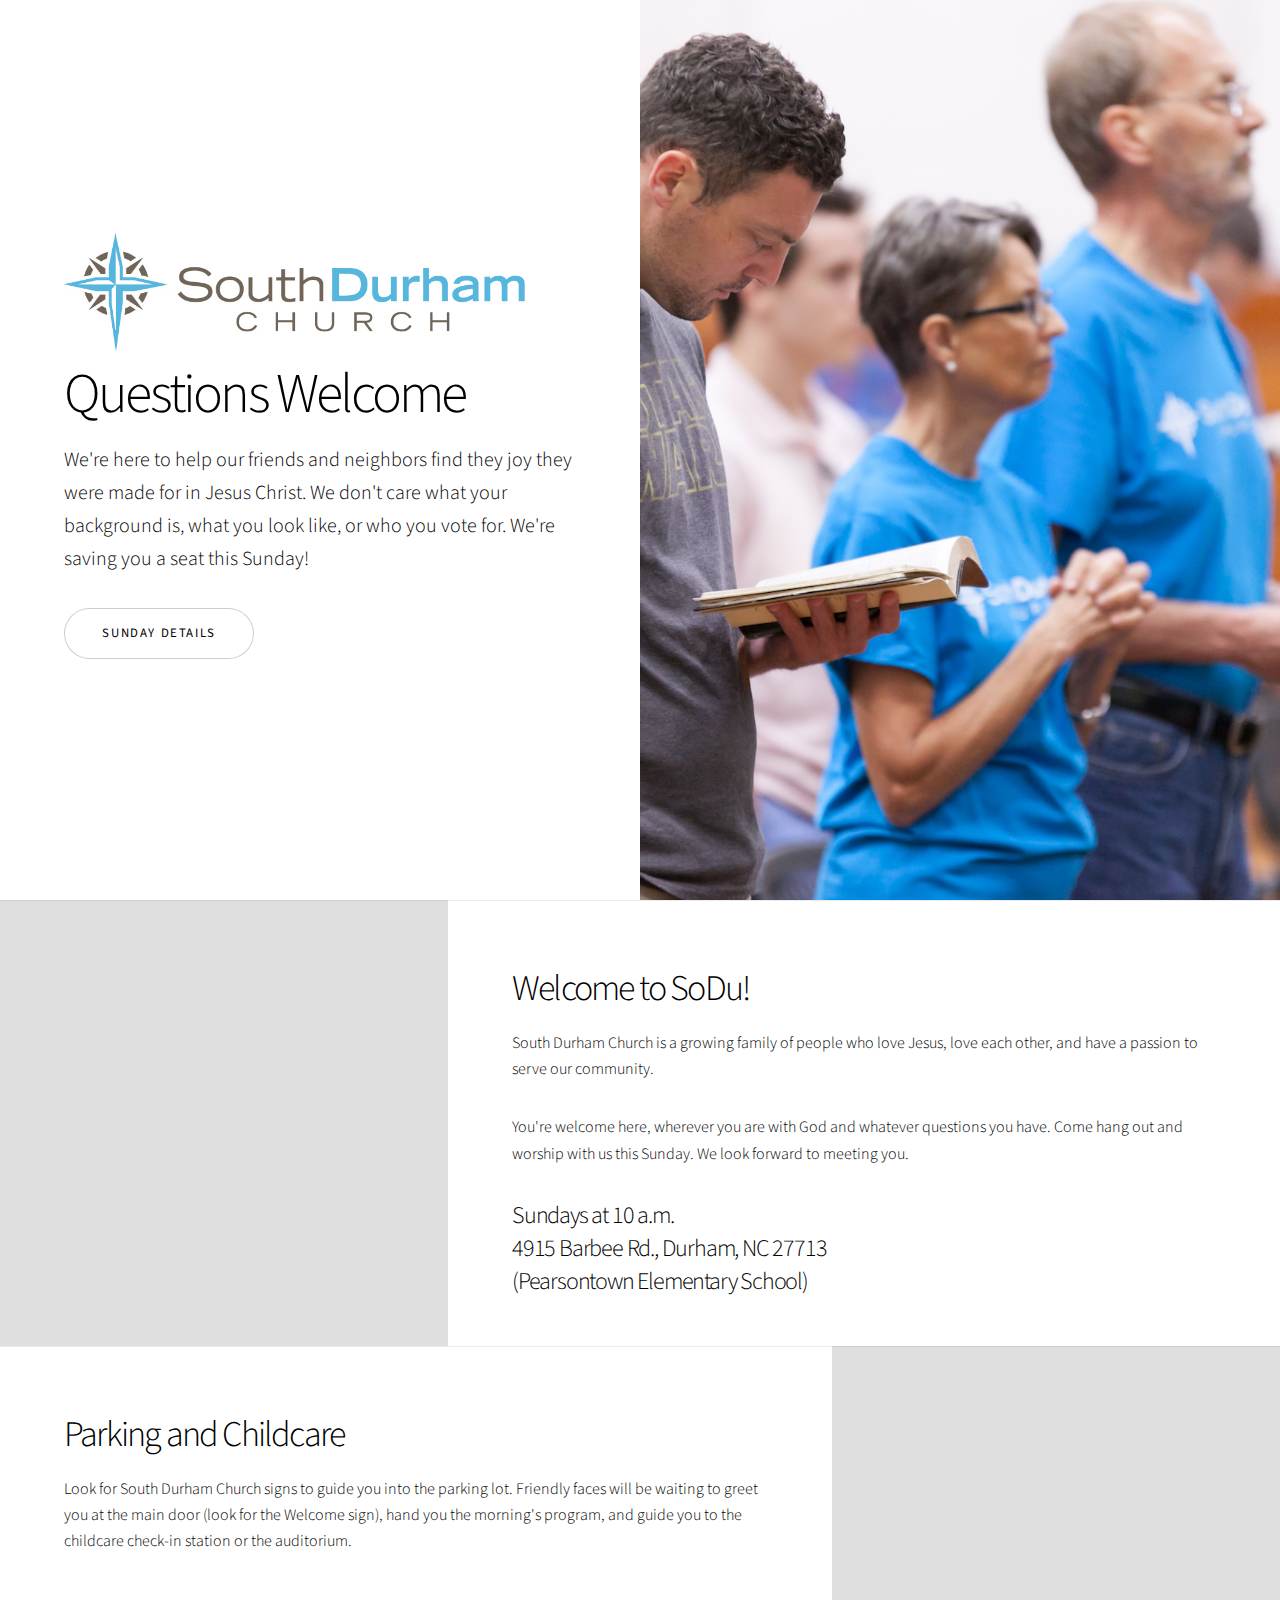
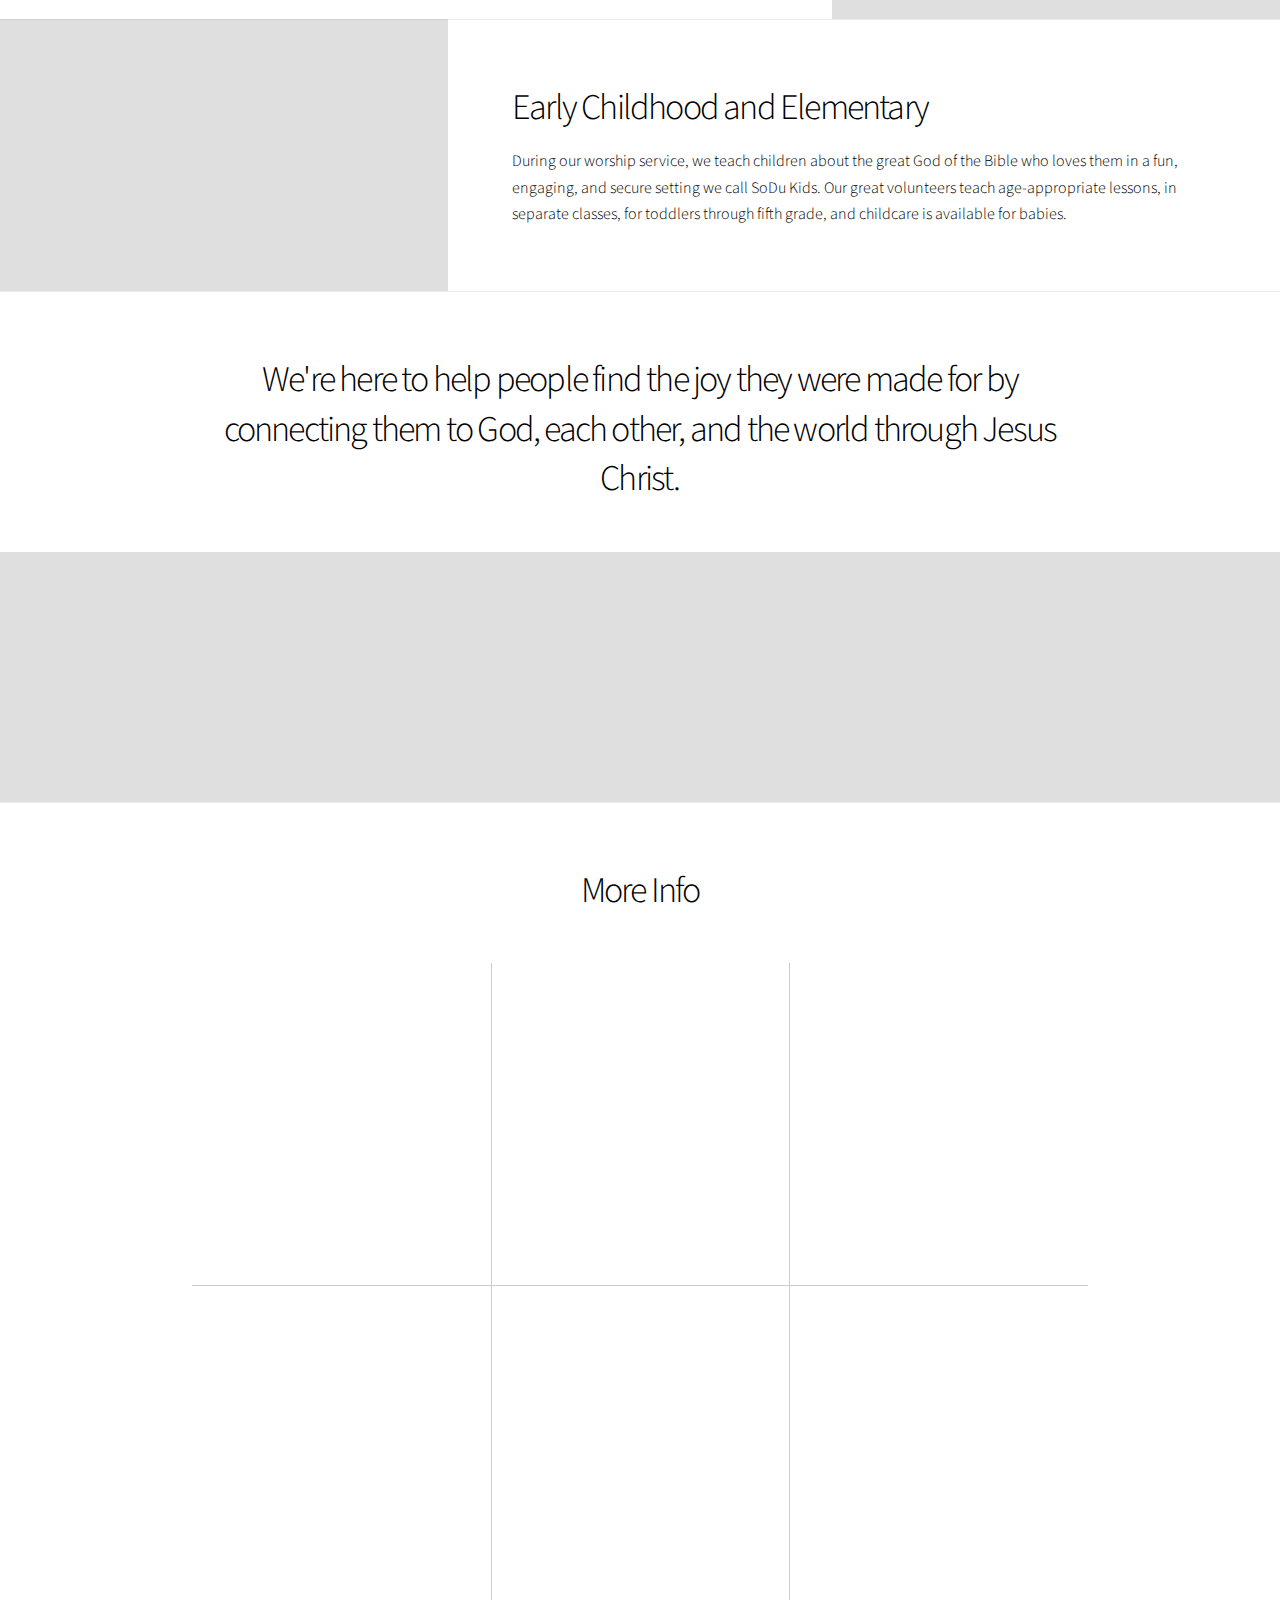
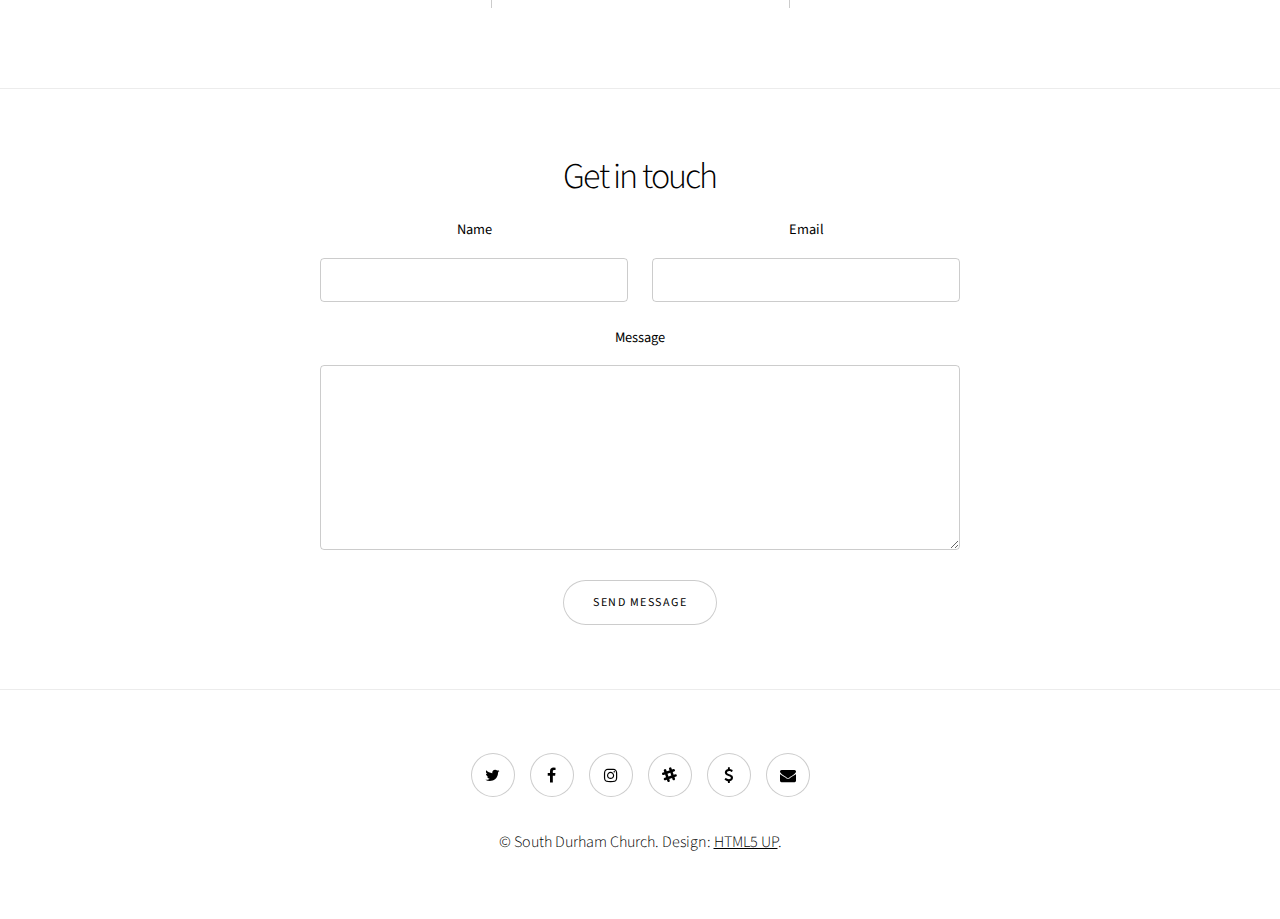
==== index.html @ eb9c1025 "Initial Commit" ====
<!DOCTYPE HTML>
<!--
	Story by HTML5 UP
	html5up.net | @ajlkn
	Free for personal and commercial use under the CCA 3.0 license (html5up.net/license)
-->
<html>
	<head>
		<title>South Durham Church</title>
		<meta charset="utf-8" />
		<meta name="viewport" content="width=device-width, initial-scale=1" />
		<link rel="stylesheet" href="assets/css/main.css" />
	</head>
	<body>
		<!-- Nav -->
		<!-- <div id="mySidenav" class="sidenav">
		  <a href="javascript:void(0)" class="closebtn" onclick="closeNav()">&times;</a>
		  <a href="#">About</a>
		  <a href="#">Services</a>
		  <a href="#">Clients</a>
		  <a href="#">Contact</a>
		</div> -->

		<!-- Use any element to open the sidenav -->
		<!-- <span onclick="openNav()">open</span> -->

		<!-- Wrapper -->
			<div id="wrapper" class="divided">

				<!-- One -->
					<section class="banner style1 orient-left content-align-left image-position-right fullscreen onload-image-fade-in onload-content-fade-right">
						<div class="content">
							<img src="images/SDC-LogoRGB.jpg" alt="South Durham Church" style="width: 90%;" />
							<h1>Questions Welcome</h1>
							<p class="major"><!--[-->We're here to help our friends and neighbors find they joy they were made for in Jesus Christ. We don't care what your background is, what you look like, or who you vote for. We're saving you a seat this Sunday!<!--]--></p>
							<ul class="actions vertical">
								<li><a href="#first" class="button big wide smooth-scroll-middle">Sunday Details</a></li>
							</ul>
						</div>
						<div class="image">
							<img src="images/banner.jpg" alt="" />
						</div>
					</section>

				<!-- Two -->
					<section class="spotlight style1 orient-right content-align-left image-position-center onscroll-image-fade-in" id="first">
						<div class="content">
							<h2>Welcome to SoDu!</h2>
							<p>South Durham Church is a growing family of people who love Jesus, love each other, and have a passion to serve our community.</p>
							<p>You're welcome here, wherever you are with God and whatever questions you have. Come hang out and worship with us this Sunday. We look forward to meeting you.</p>
							<h3>Sundays at 10 a.m.<br>4915 Barbee Rd., Durham, NC 27713<br>(Pearsontown Elementary School)</h3>
							<!-- <ul class="actions vertical">
								<li><a href="#" class="button">Learn More</a></li>
							</ul> -->
						</div>
						<div class="image">
							<img src="images/spotlight01.jpg" alt="" />
						</div>
					</section>

				<!-- Three -->
					<section class="spotlight style1 orient-left content-align-left image-position-center onscroll-image-fade-in">
						<div class="content">
							<h2>Parking and Childcare</h2>
							<p>Look for South Durham Church signs to guide you into the parking lot. Friendly faces will be waiting to greet you at the main door (look for the Welcome sign), hand you the morning's program, and guide you to the childcare check-in station or the auditorium.</p>
							<!-- <ul class="actions vertical">
								<li><a href="#" class="button">Learn More</a></li>
							</ul> -->
						</div>
						<div class="image">
							<img src="images/spotlight02.jpg" alt="" />
						</div>
					</section>

				<!-- Four -->
					<section class="spotlight style1 orient-right content-align-left image-position-center onscroll-image-fade-in">
						<div class="content">
							<h2>Early Childhood and Elementary</h2>
							<p>During our worship service, we teach children about the great God of the Bible who loves them in a fun, engaging, and secure setting we call SoDu Kids. Our great volunteers teach age-appropriate lessons, in separate classes, for toddlers through fifth grade, and childcare is available for babies.</p>
							<!-- <ul class="actions vertical">
								<li><a href="#" class="button">Learn More</a></li>
							</ul> -->
						</div>
						<div class="image">
							<img src="images/spotlight03.jpg" alt="" />
						</div>
					</section>

				<!-- Five -->
					<section class="wrapper style1 align-center">
						<div class="inner">
							<h2>We're here to help people find the joy they were made for by connecting them to God, each other, and the world through Jesus Christ.</h2>
							<!-- <p>We're here to help people find the joy they were made for by connecting them to God, each other, and the world through Jesus Christ.</p> -->
						</div>

						<!-- Gallery -->
							<div class="gallery style2 medium lightbox onscroll-fade-in">
								<article>
									<a href="images/gallery/fulls/05.jpg" class="image">
										<img src="images/gallery/thumbs/05.jpg" alt="" />
									</a>
									<div class="caption">
										<h3>Love South Durham Festival</h3>
										<p>Our annual community party and school supply drive, with free food, inflatables, face painting, and more! #ServeSoDu</p>
									</div>
								</article>
								<article>
									<a href="images/gallery/fulls/04.jpg" class="image">
										<img src="images/gallery/thumbs/04.jpg" alt="" />
									</a>
									<div class="caption">
										<h3>Southwest Elementary</h3>
										<p>A beautification project with community partners. #ServeSoDu</p>
									</div>
								</article>
								<article>
									<a href="images/gallery/fulls/02.jpg" class="image">
										<img src="images/gallery/thumbs/02.jpg" alt="" />
									</a>
									<div class="caption">
										<h3>Literacy Day</h3>
										<p>Spreading free books, a love of reading, and... super heros in our local community. #ServeSoDu</p>
									</div>
								</article>
								<article>
									<a href="images/gallery/fulls/01.jpg" class="image">
										<img src="images/gallery/thumbs/01.jpg" alt="" />
									</a>
									<div class="caption">
										<h3>Soccer Nights</h3>
										<p>The kids all had a BALL at Soccer Nights 2016! #ServeSoDu</p>
										<!-- <ul class="actions">
											<li><span class="button small">Details</span></li>
										</ul> -->
									</div>
								</article>
								<article>
									<a href="images/gallery/fulls/03.jpg" class="image">
										<img src="images/gallery/thumbs/03.jpg" alt="" />
									</a>
									<div class="caption">
										<h3>Southwest Elementary</h3>
										<p>Almost 200 neighbors and friends came out for a community clean up day with landscaping, weeding, litter removal, and free pizza! #ServeSoDu</p>
									</div>
								</article>
								<!-- <article>
									<a href="images/gallery/fulls/05.jpg" class="image">
										<img src="images/gallery/thumbs/05.jpg" alt="" />
									</a>
									<div class="caption">
										<h3>Ultrices Magna</h3>
										<p>Lorem ipsum dolor amet, consectetur magna etiam elit. Etiam sed ultrices.</p>
										<ul class="actions">
											<li><span class="button small">Details</span></li>
										</ul>
									</div>
								</article>
								<article>
									<a href="images/gallery/fulls/06.jpg" class="image">
										<img src="images/gallery/thumbs/06.jpg" alt="" />
									</a>
									<div class="caption">
										<h3>Sed Tempus</h3>
										<p>Lorem ipsum dolor amet, consectetur magna etiam elit. Etiam sed ultrices.</p>
										<ul class="actions">
											<li><span class="button small">Details</span></li>
										</ul>
									</div>
								</article>
								<article>
									<a href="images/gallery/fulls/07.jpg" class="image">
										<img src="images/gallery/thumbs/07.jpg" alt="" />
									</a>
									<div class="caption">
										<h3>Ipsum Lorem</h3>
										<p>Lorem ipsum dolor amet, consectetur magna etiam elit. Etiam sed ultrices.</p>
										<ul class="actions">
											<li><span class="button small">Details</span></li>
										</ul>
									</div>
								</article>
								<article>
									<a href="images/gallery/fulls/08.jpg" class="image">
										<img src="images/gallery/thumbs/08.jpg" alt="" />
									</a>
									<div class="caption">
										<h3>Magna Risus</h3>
										<p>Lorem ipsum dolor amet, consectetur magna etiam elit. Etiam sed ultrices.</p>
										<ul class="actions">
											<li><span class="button small">Details</span></li>
										</ul>
									</div>
								</article>
								<article>
									<a href="images/gallery/fulls/09.jpg" class="image">
										<img src="images/gallery/thumbs/09.jpg" alt="" />
									</a>
									<div class="caption">
										<h3>Tempus Dolor</h3>
										<p>Lorem ipsum dolor amet, consectetur magna etiam elit. Etiam sed ultrices.</p>
										<ul class="actions">
											<li><span class="button small">Details</span></li>
										</ul>
									</div>
								</article>
								<article>
									<a href="images/gallery/fulls/10.jpg" class="image">
										<img src="images/gallery/thumbs/10.jpg" alt="" />
									</a>
									<div class="caption">
										<h3>Sed Etiam</h3>
										<p>Lorem ipsum dolor amet, consectetur magna etiam elit. Etiam sed ultrices.</p>
										<ul class="actions">
											<li><span class="button small">Details</span></li>
										</ul>
									</div>
								</article>
								<article>
									<a href="images/gallery/fulls/11.jpg" class="image">
										<img src="images/gallery/thumbs/11.jpg" alt="" />
									</a>
									<div class="caption">
										<h3>Magna Lorem</h3>
										<p>Lorem ipsum dolor amet, consectetur magna etiam elit. Etiam sed ultrices.</p>
										<ul class="actions">
											<li><span class="button small">Details</span></li>
										</ul>
									</div>
								</article>
								<article>
									<a href="images/gallery/fulls/12.jpg" class="image">
										<img src="images/gallery/thumbs/12.jpg" alt="" />
									</a>
									<div class="caption">
										<h3>Ipsum Dolor</h3>
										<p>Lorem ipsum dolor amet, consectetur magna etiam elit. Etiam sed ultrices.</p>
										<ul class="actions">
											<li><span class="button small">Details</span></li>
										</ul>
									</div>
								</article> -->
							</div>

					</section>

				<!-- Six -->
					<section class="wrapper style1 align-center">
						<div class="inner">
							<h2>More Info</h2>
							<!-- <p>Lorem ipsum dolor sit amet, consectetur adipiscing elit. Morbi id ante sed ex pharetra lacinia sit amet vel massa. Donec facilisis laoreet nulla eu bibendum. Donec ut ex risus. Fusce lorem lectus, pharetra pretium massa et, hendrerit vestibulum odio lorem ipsum.</p> -->
							<div class="items style1 medium onscroll-fade-in">
								<section>
									<span class="icon style2 major fa-book"></span>
									<h3>Our Beliefs</h3>
									<p>The Bible is the inspired Word of God, without error, and the final authority for life. God is one, in three persons: Father, Son, and Holy Spirit. <a href="#">Read more</a></p>
								</section>
								<section>
									<span class="icon style2 major fa-heart"></span>
									<h3>Serving</h3>
									<p>Lorem ipsum dolor sit amet, consectetur adipiscing elit. Morbi dui turpis, cursus eget orci amet aliquam congue semper. Etiam eget ultrices risus nec tempor elit.</p>
								</section>
								<section>
									<span class="icon style2 major fa-child"></span>
									<h3>Community Events</h3>
									<p>Lorem ipsum dolor sit amet, consectetur adipiscing elit. Morbi dui turpis, cursus eget orci amet aliquam congue semper. Etiam eget ultrices risus nec tempor elit.</p>
								</section>
								<section>
									<span class="icon style2 major fa-globe"></span>
									<h3>International Ministry</h3>
									<p>Lorem ipsum dolor sit amet, consectetur adipiscing elit. Morbi dui turpis, cursus eget orci amet aliquam congue semper. Etiam eget ultrices risus nec tempor elit.</p>
								</section>
								<section>
									<span class="icon style2 major fa-users"></span>
									<h3>Small Groups</h3>
									<p>Lorem ipsum dolor sit amet, consectetur adipiscing elit. Morbi dui turpis, cursus eget orci amet aliquam congue semper. Etiam eget ultrices risus nec tempor elit.</p>
								</section>
								<section>
									<span class="icon style2 major fa-home"></span>
									<h3>Belonging</h3>
									<p>Church is a family. We're here for each other, and we want to love each other like Christ has loved us. <a href="#">Read more</a></p>
								</section>
								<!-- <section>
									<span class="icon style2 major fa-desktop"></span>
									<h3>Aliquam</h3>
									<p>Lorem ipsum dolor sit amet, consectetur adipiscing elit. Morbi dui turpis, cursus eget orci amet aliquam congue semper. Etiam eget ultrices risus nec tempor elit.</p>
								</section>
								<section>
									<span class="icon style2 major fa-refresh"></span>
									<h3>Elit</h3>
									<p>Lorem ipsum dolor sit amet, consectetur adipiscing elit. Morbi dui turpis, cursus eget orci amet aliquam congue semper. Etiam eget ultrices risus nec tempor elit.</p>
								</section>
								<section>
									<span class="icon style2 major fa-hashtag"></span>
									<h3>Morbi</h3>
									<p>Lorem ipsum dolor sit amet, consectetur adipiscing elit. Morbi dui turpis, cursus eget orci amet aliquam congue semper. Etiam eget ultrices risus nec tempor elit.</p>
								</section>
								<section>
									<span class="icon style2 major fa-bolt"></span>
									<h3>Turpis</h3>
									<p>Lorem ipsum dolor sit amet, consectetur adipiscing elit. Morbi dui turpis, cursus eget orci amet aliquam congue semper. Etiam eget ultrices risus nec tempor elit.</p>
								</section>
								<section>
									<span class="icon style2 major fa-envelope"></span>
									<h3>Ultrices</h3>
									<p>Lorem ipsum dolor sit amet, consectetur adipiscing elit. Morbi dui turpis, cursus eget orci amet aliquam congue semper. Etiam eget ultrices risus nec tempor elit.</p>
								</section>
								<section>
									<span class="icon style2 major fa-leaf"></span>
									<h3>Risus</h3>
									<p>Lorem ipsum dolor sit amet, consectetur adipiscing elit. Morbi dui turpis, cursus eget orci amet aliquam congue semper. Etiam eget ultrices risus nec tempor elit.</p>
								</section> -->
							</div>
						</div>
					</section>

				<!-- Seven -->
					<section class="wrapper style1 align-center">
						<div class="inner medium">
							<h2>Get in touch</h2>
							<form method="post" action="#">
								<div class="field half first">
									<label for="name">Name</label>
									<input type="text" name="name" id="name" value="" />
								</div>
								<div class="field half">
									<label for="email">Email</label>
									<input type="email" name="email" id="email" value="" />
								</div>
								<div class="field">
									<label for="message">Message</label>
									<textarea name="message" id="message" rows="6"></textarea>
								</div>
								<ul class="actions">
									<li><input type="submit" name="submit" id="submit" value="Send Message" /></li>
								</ul>
							</form>

						</div>
					</section>

				<!-- Footer -->
					<footer class="wrapper style1 align-center">
						<div class="inner">
							<ul class="icons">
								<li><a href="http://www.twitter.com/SoDuChurch" class="icon style2 fa-twitter"><span class="label">Twitter</span></a></li>
								<li><a href="https://www.facebook.com/pages/South-Durham-Church/252410808121273" class="icon style2 fa-facebook"><span class="label">Facebook</span></a></li>
								<li><a href="https://www.instagram.com/southdurhamchurch/" class="icon style2 fa-instagram"><span class="label">Instagram</span></a></li>
								<li><a href="https://sodu.slack.com/" class="icon style2 fa-slack"><span class="label">Slack</span></a></li>
								<li><a href="https://sodu.churchcenteronline.com/giving" class="icon style2 fa-usd"><span class="label">Giving</span></a></li>
								<li><a href="mailto:office@southdurham.org" class="icon style2 fa-envelope"><span class="label">Email</span></a></li>
							</ul>
							<p>&copy; South Durham Church. Design: <a href="https://html5up.net">HTML5 UP</a>.</p>
						</div>
					</footer>

			</div>

		<!-- Scripts -->
			<script src="assets/js/jquery.min.js"></script>
			<script src="assets/js/jquery.scrollex.min.js"></script>
			<script src="assets/js/jquery.scrolly.min.js"></script>
			<script src="assets/js/skel.min.js"></script>
			<script src="assets/js/util.js"></script>
			<script src="assets/js/main.js"></script>

	</body>
</html>
---- assets/css/main.css ----
@import url(font-awesome.min.css);
@import url("https://fonts.googleapis.com/css?family=Source+Sans+Pro:300,300i,400,400i");

/*
	Story by HTML5 UP
	html5up.net | @ajlkn
	Free for personal and commercial use under the CCA 3.0 license (html5up.net/license)
*/

/* Reset */

	html, body, div, span, applet, object, iframe, h1, h2, h3, h4, h5, h6, p, blockquote, pre, a, abbr, acronym, address, big, cite, code, del, dfn, em, img, ins, kbd, q, s, samp, small, strike, strong, sub, sup, tt, var, b, u, i, center, dl, dt, dd, ol, ul, li, fieldset, form, label, legend, table, caption, tbody, tfoot, thead, tr, th, td, article, aside, canvas, details, embed, figure, figcaption, footer, header, hgroup, menu, nav, output, ruby, section, summary, time, mark, audio, video {
		margin: 0;
		padding: 0;
		border: 0;
		font-size: 100%;
		font: inherit;
		vertical-align: baseline;
	}

	article, aside, details, figcaption, figure, footer, header, hgroup, menu, nav, section {
		display: block;
	}

	body {
		line-height: 1;
	}

	ol, ul {
		list-style: none;
	}

	blockquote, q {
		quotes: none;
	}

	blockquote:before, blockquote:after, q:before, q:after {
		content: '';
		content: none;
	}

	table {
		border-collapse: collapse;
		border-spacing: 0;
	}

	body {
		-webkit-text-size-adjust: none;
	}

/* Box Model */

	*, *:before, *:after {
		-moz-box-sizing: border-box;
		-webkit-box-sizing: border-box;
		box-sizing: border-box;
	}

/* Grid */

	.row {
		border-bottom: solid 1px transparent;
		-moz-box-sizing: border-box;
		-webkit-box-sizing: border-box;
		box-sizing: border-box;
	}

	.row > * {
		float: left;
		-moz-box-sizing: border-box;
		-webkit-box-sizing: border-box;
		box-sizing: border-box;
	}

	.row:after, .row:before {
		content: '';
		display: block;
		clear: both;
		height: 0;
	}

	.row.uniform > * > :first-child {
		margin-top: 0;
	}

	.row.uniform > * > :last-child {
		margin-bottom: 0;
	}

	.row.\30 \25 > * {
		padding: 0 0 0 0rem;
	}

	.row.\30 \25 {
		margin: 0 0 -1px 0rem;
	}

	.row.uniform.\30 \25 > * {
		padding: 0rem 0 0 0rem;
	}

	.row.uniform.\30 \25 {
		margin: 0rem 0 -1px 0rem;
	}

	.row > * {
		padding: 0 0 0 2rem;
	}

	.row {
		margin: 0 0 -1px -2rem;
	}

	.row.uniform > * {
		padding: 2rem 0 0 2rem;
	}

	.row.uniform {
		margin: -2rem 0 -1px -2rem;
	}

	.row.\32 00\25 > * {
		padding: 0 0 0 4rem;
	}

	.row.\32 00\25 {
		margin: 0 0 -1px -4rem;
	}

	.row.uniform.\32 00\25 > * {
		padding: 4rem 0 0 4rem;
	}

	.row.uniform.\32 00\25 {
		margin: -4rem 0 -1px -4rem;
	}

	.row.\31 50\25 > * {
		padding: 0 0 0 3rem;
	}

	.row.\31 50\25 {
		margin: 0 0 -1px -3rem;
	}

	.row.uniform.\31 50\25 > * {
		padding: 3rem 0 0 3rem;
	}

	.row.uniform.\31 50\25 {
		margin: -3rem 0 -1px -3rem;
	}

	.row.\35 0\25 > * {
		padding: 0 0 0 1rem;
	}

	.row.\35 0\25 {
		margin: 0 0 -1px -1rem;
	}

	.row.uniform.\35 0\25 > * {
		padding: 1rem 0 0 1rem;
	}

	.row.uniform.\35 0\25 {
		margin: -1rem 0 -1px -1rem;
	}

	.row.\32 5\25 > * {
		padding: 0 0 0 0.5rem;
	}

	.row.\32 5\25 {
		margin: 0 0 -1px -0.5rem;
	}

	.row.uniform.\32 5\25 > * {
		padding: 0.5rem 0 0 0.5rem;
	}

	.row.uniform.\32 5\25 {
		margin: -0.5rem 0 -1px -0.5rem;
	}

	.\31 2u, .\31 2u\24 {
		width: 100%;
		clear: none;
		margin-left: 0;
	}

	.\31 1u, .\31 1u\24 {
		width: 91.6666666667%;
		clear: none;
		margin-left: 0;
	}

	.\31 0u, .\31 0u\24 {
		width: 83.3333333333%;
		clear: none;
		margin-left: 0;
	}

	.\39 u, .\39 u\24 {
		width: 75%;
		clear: none;
		margin-left: 0;
	}

	.\38 u, .\38 u\24 {
		width: 66.6666666667%;
		clear: none;
		margin-left: 0;
	}

	.\37 u, .\37 u\24 {
		width: 58.3333333333%;
		clear: none;
		margin-left: 0;
	}

	.\36 u, .\36 u\24 {
		width: 50%;
		clear: none;
		margin-left: 0;
	}

	.\35 u, .\35 u\24 {
		width: 41.6666666667%;
		clear: none;
		margin-left: 0;
	}

	.\34 u, .\34 u\24 {
		width: 33.3333333333%;
		clear: none;
		margin-left: 0;
	}

	.\33 u, .\33 u\24 {
		width: 25%;
		clear: none;
		margin-left: 0;
	}

	.\32 u, .\32 u\24 {
		width: 16.6666666667%;
		clear: none;
		margin-left: 0;
	}

	.\31 u, .\31 u\24 {
		width: 8.3333333333%;
		clear: none;
		margin-left: 0;
	}

	.\31 2u\24 + *,
	.\31 1u\24 + *,
	.\31 0u\24 + *,
	.\39 u\24 + *,
	.\38 u\24 + *,
	.\37 u\24 + *,
	.\36 u\24 + *,
	.\35 u\24 + *,
	.\34 u\24 + *,
	.\33 u\24 + *,
	.\32 u\24 + *,
	.\31 u\24 + * {
		clear: left;
	}

	.\-11u {
		margin-left: 91.66667%;
	}

	.\-10u {
		margin-left: 83.33333%;
	}

	.\-9u {
		margin-left: 75%;
	}

	.\-8u {
		margin-left: 66.66667%;
	}

	.\-7u {
		margin-left: 58.33333%;
	}

	.\-6u {
		margin-left: 50%;
	}

	.\-5u {
		margin-left: 41.66667%;
	}

	.\-4u {
		margin-left: 33.33333%;
	}

	.\-3u {
		margin-left: 25%;
	}

	.\-2u {
		margin-left: 16.66667%;
	}

	.\-1u {
		margin-left: 8.33333%;
	}

	@media screen and (max-width: 1680px) {

		.row > * {
			padding: 0 0 0 2rem;
		}

		.row {
			margin: 0 0 -1px -2rem;
		}

		.row.uniform > * {
			padding: 2rem 0 0 2rem;
		}

		.row.uniform {
			margin: -2rem 0 -1px -2rem;
		}

		.row.\32 00\25 > * {
			padding: 0 0 0 4rem;
		}

		.row.\32 00\25 {
			margin: 0 0 -1px -4rem;
		}

		.row.uniform.\32 00\25 > * {
			padding: 4rem 0 0 4rem;
		}

		.row.uniform.\32 00\25 {
			margin: -4rem 0 -1px -4rem;
		}

		.row.\31 50\25 > * {
			padding: 0 0 0 3rem;
		}

		.row.\31 50\25 {
			margin: 0 0 -1px -3rem;
		}

		.row.uniform.\31 50\25 > * {
			padding: 3rem 0 0 3rem;
		}

		.row.uniform.\31 50\25 {
			margin: -3rem 0 -1px -3rem;
		}

		.row.\35 0\25 > * {
			padding: 0 0 0 1rem;
		}

		.row.\35 0\25 {
			margin: 0 0 -1px -1rem;
		}

		.row.uniform.\35 0\25 > * {
			padding: 1rem 0 0 1rem;
		}

		.row.uniform.\35 0\25 {
			margin: -1rem 0 -1px -1rem;
		}

		.row.\32 5\25 > * {
			padding: 0 0 0 0.5rem;
		}

		.row.\32 5\25 {
			margin: 0 0 -1px -0.5rem;
		}

		.row.uniform.\32 5\25 > * {
			padding: 0.5rem 0 0 0.5rem;
		}

		.row.uniform.\32 5\25 {
			margin: -0.5rem 0 -1px -0.5rem;
		}

		.\31 2u\28xlarge\29, .\31 2u\24\28xlarge\29 {
			width: 100%;
			clear: none;
			margin-left: 0;
		}

		.\31 1u\28xlarge\29, .\31 1u\24\28xlarge\29 {
			width: 91.6666666667%;
			clear: none;
			margin-left: 0;
		}

		.\31 0u\28xlarge\29, .\31 0u\24\28xlarge\29 {
			width: 83.3333333333%;
			clear: none;
			margin-left: 0;
		}

		.\39 u\28xlarge\29, .\39 u\24\28xlarge\29 {
			width: 75%;
			clear: none;
			margin-left: 0;
		}

		.\38 u\28xlarge\29, .\38 u\24\28xlarge\29 {
			width: 66.6666666667%;
			clear: none;
			margin-left: 0;
		}

		.\37 u\28xlarge\29, .\37 u\24\28xlarge\29 {
			width: 58.3333333333%;
			clear: none;
			margin-left: 0;
		}

		.\36 u\28xlarge\29, .\36 u\24\28xlarge\29 {
			width: 50%;
			clear: none;
			margin-left: 0;
		}

		.\35 u\28xlarge\29, .\35 u\24\28xlarge\29 {
			width: 41.6666666667%;
			clear: none;
			margin-left: 0;
		}

		.\34 u\28xlarge\29, .\34 u\24\28xlarge\29 {
			width: 33.3333333333%;
			clear: none;
			margin-left: 0;
		}

		.\33 u\28xlarge\29, .\33 u\24\28xlarge\29 {
			width: 25%;
			clear: none;
			margin-left: 0;
		}

		.\32 u\28xlarge\29, .\32 u\24\28xlarge\29 {
			width: 16.6666666667%;
			clear: none;
			margin-left: 0;
		}

		.\31 u\28xlarge\29, .\31 u\24\28xlarge\29 {
			width: 8.3333333333%;
			clear: none;
			margin-left: 0;
		}

		.\31 2u\24\28xlarge\29 + *,
		.\31 1u\24\28xlarge\29 + *,
		.\31 0u\24\28xlarge\29 + *,
		.\39 u\24\28xlarge\29 + *,
		.\38 u\24\28xlarge\29 + *,
		.\37 u\24\28xlarge\29 + *,
		.\36 u\24\28xlarge\29 + *,
		.\35 u\24\28xlarge\29 + *,
		.\34 u\24\28xlarge\29 + *,
		.\33 u\24\28xlarge\29 + *,
		.\32 u\24\28xlarge\29 + *,
		.\31 u\24\28xlarge\29 + * {
			clear: left;
		}

		.\-11u\28xlarge\29 {
			margin-left: 91.66667%;
		}

		.\-10u\28xlarge\29 {
			margin-left: 83.33333%;
		}

		.\-9u\28xlarge\29 {
			margin-left: 75%;
		}

		.\-8u\28xlarge\29 {
			margin-left: 66.66667%;
		}

		.\-7u\28xlarge\29 {
			margin-left: 58.33333%;
		}

		.\-6u\28xlarge\29 {
			margin-left: 50%;
		}

		.\-5u\28xlarge\29 {
			margin-left: 41.66667%;
		}

		.\-4u\28xlarge\29 {
			margin-left: 33.33333%;
		}

		.\-3u\28xlarge\29 {
			margin-left: 25%;
		}

		.\-2u\28xlarge\29 {
			margin-left: 16.66667%;
		}

		.\-1u\28xlarge\29 {
			margin-left: 8.33333%;
		}

	}

	@media screen and (max-width: 1280px) {

		.row > * {
			padding: 0 0 0 2rem;
		}

		.row {
			margin: 0 0 -1px -2rem;
		}

		.row.uniform > * {
			padding: 2rem 0 0 2rem;
		}

		.row.uniform {
			margin: -2rem 0 -1px -2rem;
		}

		.row.\32 00\25 > * {
			padding: 0 0 0 4rem;
		}

		.row.\32 00\25 {
			margin: 0 0 -1px -4rem;
		}

		.row.uniform.\32 00\25 > * {
			padding: 4rem 0 0 4rem;
		}

		.row.uniform.\32 00\25 {
			margin: -4rem 0 -1px -4rem;
		}

		.row.\31 50\25 > * {
			padding: 0 0 0 3rem;
		}

		.row.\31 50\25 {
			margin: 0 0 -1px -3rem;
		}

		.row.uniform.\31 50\25 > * {
			padding: 3rem 0 0 3rem;
		}

		.row.uniform.\31 50\25 {
			margin: -3rem 0 -1px -3rem;
		}

		.row.\35 0\25 > * {
			padding: 0 0 0 1rem;
		}

		.row.\35 0\25 {
			margin: 0 0 -1px -1rem;
		}

		.row.uniform.\35 0\25 > * {
			padding: 1rem 0 0 1rem;
		}

		.row.uniform.\35 0\25 {
			margin: -1rem 0 -1px -1rem;
		}

		.row.\32 5\25 > * {
			padding: 0 0 0 0.5rem;
		}

		.row.\32 5\25 {
			margin: 0 0 -1px -0.5rem;
		}

		.row.uniform.\32 5\25 > * {
			padding: 0.5rem 0 0 0.5rem;
		}

		.row.uniform.\32 5\25 {
			margin: -0.5rem 0 -1px -0.5rem;
		}

		.\31 2u\28large\29, .\31 2u\24\28large\29 {
			width: 100%;
			clear: none;
			margin-left: 0;
		}

		.\31 1u\28large\29, .\31 1u\24\28large\29 {
			width: 91.6666666667%;
			clear: none;
			margin-left: 0;
		}

		.\31 0u\28large\29, .\31 0u\24\28large\29 {
			width: 83.3333333333%;
			clear: none;
			margin-left: 0;
		}

		.\39 u\28large\29, .\39 u\24\28large\29 {
			width: 75%;
			clear: none;
			margin-left: 0;
		}

		.\38 u\28large\29, .\38 u\24\28large\29 {
			width: 66.6666666667%;
			clear: none;
			margin-left: 0;
		}

		.\37 u\28large\29, .\37 u\24\28large\29 {
			width: 58.3333333333%;
			clear: none;
			margin-left: 0;
		}

		.\36 u\28large\29, .\36 u\24\28large\29 {
			width: 50%;
			clear: none;
			margin-left: 0;
		}

		.\35 u\28large\29, .\35 u\24\28large\29 {
			width: 41.6666666667%;
			clear: none;
			margin-left: 0;
		}

		.\34 u\28large\29, .\34 u\24\28large\29 {
			width: 33.3333333333%;
			clear: none;
			margin-left: 0;
		}

		.\33 u\28large\29, .\33 u\24\28large\29 {
			width: 25%;
			clear: none;
			margin-left: 0;
		}

		.\32 u\28large\29, .\32 u\24\28large\29 {
			width: 16.6666666667%;
			clear: none;
			margin-left: 0;
		}

		.\31 u\28large\29, .\31 u\24\28large\29 {
			width: 8.3333333333%;
			clear: none;
			margin-left: 0;
		}

		.\31 2u\24\28large\29 + *,
		.\31 1u\24\28large\29 + *,
		.\31 0u\24\28large\29 + *,
		.\39 u\24\28large\29 + *,
		.\38 u\24\28large\29 + *,
		.\37 u\24\28large\29 + *,
		.\36 u\24\28large\29 + *,
		.\35 u\24\28large\29 + *,
		.\34 u\24\28large\29 + *,
		.\33 u\24\28large\29 + *,
		.\32 u\24\28large\29 + *,
		.\31 u\24\28large\29 + * {
			clear: left;
		}

		.\-11u\28large\29 {
			margin-left: 91.66667%;
		}

		.\-10u\28large\29 {
			margin-left: 83.33333%;
		}

		.\-9u\28large\29 {
			margin-left: 75%;
		}

		.\-8u\28large\29 {
			margin-left: 66.66667%;
		}

		.\-7u\28large\29 {
			margin-left: 58.33333%;
		}

		.\-6u\28large\29 {
			margin-left: 50%;
		}

		.\-5u\28large\29 {
			margin-left: 41.66667%;
		}

		.\-4u\28large\29 {
			margin-left: 33.33333%;
		}

		.\-3u\28large\29 {
			margin-left: 25%;
		}

		.\-2u\28large\29 {
			margin-left: 16.66667%;
		}

		.\-1u\28large\29 {
			margin-left: 8.33333%;
		}

	}

	@media screen and (max-width: 980px) {

		.row > * {
			padding: 0 0 0 2rem;
		}

		.row {
			margin: 0 0 -1px -2rem;
		}

		.row.uniform > * {
			padding: 2rem 0 0 2rem;
		}

		.row.uniform {
			margin: -2rem 0 -1px -2rem;
		}

		.row.\32 00\25 > * {
			padding: 0 0 0 4rem;
		}

		.row.\32 00\25 {
			margin: 0 0 -1px -4rem;
		}

		.row.uniform.\32 00\25 > * {
			padding: 4rem 0 0 4rem;
		}

		.row.uniform.\32 00\25 {
			margin: -4rem 0 -1px -4rem;
		}

		.row.\31 50\25 > * {
			padding: 0 0 0 3rem;
		}

		.row.\31 50\25 {
			margin: 0 0 -1px -3rem;
		}

		.row.uniform.\31 50\25 > * {
			padding: 3rem 0 0 3rem;
		}

		.row.uniform.\31 50\25 {
			margin: -3rem 0 -1px -3rem;
		}

		.row.\35 0\25 > * {
			padding: 0 0 0 1rem;
		}

		.row.\35 0\25 {
			margin: 0 0 -1px -1rem;
		}

		.row.uniform.\35 0\25 > * {
			padding: 1rem 0 0 1rem;
		}

		.row.uniform.\35 0\25 {
			margin: -1rem 0 -1px -1rem;
		}

		.row.\32 5\25 > * {
			padding: 0 0 0 0.5rem;
		}

		.row.\32 5\25 {
			margin: 0 0 -1px -0.5rem;
		}

		.row.uniform.\32 5\25 > * {
			padding: 0.5rem 0 0 0.5rem;
		}

		.row.uniform.\32 5\25 {
			margin: -0.5rem 0 -1px -0.5rem;
		}

		.\31 2u\28medium\29, .\31 2u\24\28medium\29 {
			width: 100%;
			clear: none;
			margin-left: 0;
		}

		.\31 1u\28medium\29, .\31 1u\24\28medium\29 {
			width: 91.6666666667%;
			clear: none;
			margin-left: 0;
		}

		.\31 0u\28medium\29, .\31 0u\24\28medium\29 {
			width: 83.3333333333%;
			clear: none;
			margin-left: 0;
		}

		.\39 u\28medium\29, .\39 u\24\28medium\29 {
			width: 75%;
			clear: none;
			margin-left: 0;
		}

		.\38 u\28medium\29, .\38 u\24\28medium\29 {
			width: 66.6666666667%;
			clear: none;
			margin-left: 0;
		}

		.\37 u\28medium\29, .\37 u\24\28medium\29 {
			width: 58.3333333333%;
			clear: none;
			margin-left: 0;
		}

		.\36 u\28medium\29, .\36 u\24\28medium\29 {
			width: 50%;
			clear: none;
			margin-left: 0;
		}

		.\35 u\28medium\29, .\35 u\24\28medium\29 {
			width: 41.6666666667%;
			clear: none;
			margin-left: 0;
		}

		.\34 u\28medium\29, .\34 u\24\28medium\29 {
			width: 33.3333333333%;
			clear: none;
			margin-left: 0;
		}

		.\33 u\28medium\29, .\33 u\24\28medium\29 {
			width: 25%;
			clear: none;
			margin-left: 0;
		}

		.\32 u\28medium\29, .\32 u\24\28medium\29 {
			width: 16.6666666667%;
			clear: none;
			margin-left: 0;
		}

		.\31 u\28medium\29, .\31 u\24\28medium\29 {
			width: 8.3333333333%;
			clear: none;
			margin-left: 0;
		}

		.\31 2u\24\28medium\29 + *,
		.\31 1u\24\28medium\29 + *,
		.\31 0u\24\28medium\29 + *,
		.\39 u\24\28medium\29 + *,
		.\38 u\24\28medium\29 + *,
		.\37 u\24\28medium\29 + *,
		.\36 u\24\28medium\29 + *,
		.\35 u\24\28medium\29 + *,
		.\34 u\24\28medium\29 + *,
		.\33 u\24\28medium\29 + *,
		.\32 u\24\28medium\29 + *,
		.\31 u\24\28medium\29 + * {
			clear: left;
		}

		.\-11u\28medium\29 {
			margin-left: 91.66667%;
		}

		.\-10u\28medium\29 {
			margin-left: 83.33333%;
		}

		.\-9u\28medium\29 {
			margin-left: 75%;
		}

		.\-8u\28medium\29 {
			margin-left: 66.66667%;
		}

		.\-7u\28medium\29 {
			margin-left: 58.33333%;
		}

		.\-6u\28medium\29 {
			margin-left: 50%;
		}

		.\-5u\28medium\29 {
			margin-left: 41.66667%;
		}

		.\-4u\28medium\29 {
			margin-left: 33.33333%;
		}

		.\-3u\28medium\29 {
			margin-left: 25%;
		}

		.\-2u\28medium\29 {
			margin-left: 16.66667%;
		}

		.\-1u\28medium\29 {
			margin-left: 8.33333%;
		}

	}

	@media screen and (max-width: 736px) {

		.row > * {
			padding: 0 0 0 2rem;
		}

		.row {
			margin: 0 0 -1px -2rem;
		}

		.row.uniform > * {
			padding: 2rem 0 0 2rem;
		}

		.row.uniform {
			margin: -2rem 0 -1px -2rem;
		}

		.row.\32 00\25 > * {
			padding: 0 0 0 4rem;
		}

		.row.\32 00\25 {
			margin: 0 0 -1px -4rem;
		}

		.row.uniform.\32 00\25 > * {
			padding: 4rem 0 0 4rem;
		}

		.row.uniform.\32 00\25 {
			margin: -4rem 0 -1px -4rem;
		}

		.row.\31 50\25 > * {
			padding: 0 0 0 3rem;
		}

		.row.\31 50\25 {
			margin: 0 0 -1px -3rem;
		}

		.row.uniform.\31 50\25 > * {
			padding: 3rem 0 0 3rem;
		}

		.row.uniform.\31 50\25 {
			margin: -3rem 0 -1px -3rem;
		}

		.row.\35 0\25 > * {
			padding: 0 0 0 1rem;
		}

		.row.\35 0\25 {
			margin: 0 0 -1px -1rem;
		}

		.row.uniform.\35 0\25 > * {
			padding: 1rem 0 0 1rem;
		}

		.row.uniform.\35 0\25 {
			margin: -1rem 0 -1px -1rem;
		}

		.row.\32 5\25 > * {
			padding: 0 0 0 0.5rem;
		}

		.row.\32 5\25 {
			margin: 0 0 -1px -0.5rem;
		}

		.row.uniform.\32 5\25 > * {
			padding: 0.5rem 0 0 0.5rem;
		}

		.row.uniform.\32 5\25 {
			margin: -0.5rem 0 -1px -0.5rem;
		}

		.\31 2u\28small\29, .\31 2u\24\28small\29 {
			width: 100%;
			clear: none;
			margin-left: 0;
		}

		.\31 1u\28small\29, .\31 1u\24\28small\29 {
			width: 91.6666666667%;
			clear: none;
			margin-left: 0;
		}

		.\31 0u\28small\29, .\31 0u\24\28small\29 {
			width: 83.3333333333%;
			clear: none;
			margin-left: 0;
		}

		.\39 u\28small\29, .\39 u\24\28small\29 {
			width: 75%;
			clear: none;
			margin-left: 0;
		}

		.\38 u\28small\29, .\38 u\24\28small\29 {
			width: 66.6666666667%;
			clear: none;
			margin-left: 0;
		}

		.\37 u\28small\29, .\37 u\24\28small\29 {
			width: 58.3333333333%;
			clear: none;
			margin-left: 0;
		}

		.\36 u\28small\29, .\36 u\24\28small\29 {
			width: 50%;
			clear: none;
			margin-left: 0;
		}

		.\35 u\28small\29, .\35 u\24\28small\29 {
			width: 41.6666666667%;
			clear: none;
			margin-left: 0;
		}

		.\34 u\28small\29, .\34 u\24\28small\29 {
			width: 33.3333333333%;
			clear: none;
			margin-left: 0;
		}

		.\33 u\28small\29, .\33 u\24\28small\29 {
			width: 25%;
			clear: none;
			margin-left: 0;
		}

		.\32 u\28small\29, .\32 u\24\28small\29 {
			width: 16.6666666667%;
			clear: none;
			margin-left: 0;
		}

		.\31 u\28small\29, .\31 u\24\28small\29 {
			width: 8.3333333333%;
			clear: none;
			margin-left: 0;
		}

		.\31 2u\24\28small\29 + *,
		.\31 1u\24\28small\29 + *,
		.\31 0u\24\28small\29 + *,
		.\39 u\24\28small\29 + *,
		.\38 u\24\28small\29 + *,
		.\37 u\24\28small\29 + *,
		.\36 u\24\28small\29 + *,
		.\35 u\24\28small\29 + *,
		.\34 u\24\28small\29 + *,
		.\33 u\24\28small\29 + *,
		.\32 u\24\28small\29 + *,
		.\31 u\24\28small\29 + * {
			clear: left;
		}

		.\-11u\28small\29 {
			margin-left: 91.66667%;
		}

		.\-10u\28small\29 {
			margin-left: 83.33333%;
		}

		.\-9u\28small\29 {
			margin-left: 75%;
		}

		.\-8u\28small\29 {
			margin-left: 66.66667%;
		}

		.\-7u\28small\29 {
			margin-left: 58.33333%;
		}

		.\-6u\28small\29 {
			margin-left: 50%;
		}

		.\-5u\28small\29 {
			margin-left: 41.66667%;
		}

		.\-4u\28small\29 {
			margin-left: 33.33333%;
		}

		.\-3u\28small\29 {
			margin-left: 25%;
		}

		.\-2u\28small\29 {
			margin-left: 16.66667%;
		}

		.\-1u\28small\29 {
			margin-left: 8.33333%;
		}

	}

	@media screen and (max-width: 480px) {

		.row > * {
			padding: 0 0 0 2rem;
		}

		.row {
			margin: 0 0 -1px -2rem;
		}

		.row.uniform > * {
			padding: 2rem 0 0 2rem;
		}

		.row.uniform {
			margin: -2rem 0 -1px -2rem;
		}

		.row.\32 00\25 > * {
			padding: 0 0 0 4rem;
		}

		.row.\32 00\25 {
			margin: 0 0 -1px -4rem;
		}

		.row.uniform.\32 00\25 > * {
			padding: 4rem 0 0 4rem;
		}

		.row.uniform.\32 00\25 {
			margin: -4rem 0 -1px -4rem;
		}

		.row.\31 50\25 > * {
			padding: 0 0 0 3rem;
		}

		.row.\31 50\25 {
			margin: 0 0 -1px -3rem;
		}

		.row.uniform.\31 50\25 > * {
			padding: 3rem 0 0 3rem;
		}

		.row.uniform.\31 50\25 {
			margin: -3rem 0 -1px -3rem;
		}

		.row.\35 0\25 > * {
			padding: 0 0 0 1rem;
		}

		.row.\35 0\25 {
			margin: 0 0 -1px -1rem;
		}

		.row.uniform.\35 0\25 > * {
			padding: 1rem 0 0 1rem;
		}

		.row.uniform.\35 0\25 {
			margin: -1rem 0 -1px -1rem;
		}

		.row.\32 5\25 > * {
			padding: 0 0 0 0.5rem;
		}

		.row.\32 5\25 {
			margin: 0 0 -1px -0.5rem;
		}

		.row.uniform.\32 5\25 > * {
			padding: 0.5rem 0 0 0.5rem;
		}

		.row.uniform.\32 5\25 {
			margin: -0.5rem 0 -1px -0.5rem;
		}

		.\31 2u\28xsmall\29, .\31 2u\24\28xsmall\29 {
			width: 100%;
			clear: none;
			margin-left: 0;
		}

		.\31 1u\28xsmall\29, .\31 1u\24\28xsmall\29 {
			width: 91.6666666667%;
			clear: none;
			margin-left: 0;
		}

		.\31 0u\28xsmall\29, .\31 0u\24\28xsmall\29 {
			width: 83.3333333333%;
			clear: none;
			margin-left: 0;
		}

		.\39 u\28xsmall\29, .\39 u\24\28xsmall\29 {
			width: 75%;
			clear: none;
			margin-left: 0;
		}

		.\38 u\28xsmall\29, .\38 u\24\28xsmall\29 {
			width: 66.6666666667%;
			clear: none;
			margin-left: 0;
		}

		.\37 u\28xsmall\29, .\37 u\24\28xsmall\29 {
			width: 58.3333333333%;
			clear: none;
			margin-left: 0;
		}

		.\36 u\28xsmall\29, .\36 u\24\28xsmall\29 {
			width: 50%;
			clear: none;
			margin-left: 0;
		}

		.\35 u\28xsmall\29, .\35 u\24\28xsmall\29 {
			width: 41.6666666667%;
			clear: none;
			margin-left: 0;
		}

		.\34 u\28xsmall\29, .\34 u\24\28xsmall\29 {
			width: 33.3333333333%;
			clear: none;
			margin-left: 0;
		}

		.\33 u\28xsmall\29, .\33 u\24\28xsmall\29 {
			width: 25%;
			clear: none;
			margin-left: 0;
		}

		.\32 u\28xsmall\29, .\32 u\24\28xsmall\29 {
			width: 16.6666666667%;
			clear: none;
			margin-left: 0;
		}

		.\31 u\28xsmall\29, .\31 u\24\28xsmall\29 {
			width: 8.3333333333%;
			clear: none;
			margin-left: 0;
		}

		.\31 2u\24\28xsmall\29 + *,
		.\31 1u\24\28xsmall\29 + *,
		.\31 0u\24\28xsmall\29 + *,
		.\39 u\24\28xsmall\29 + *,
		.\38 u\24\28xsmall\29 + *,
		.\37 u\24\28xsmall\29 + *,
		.\36 u\24\28xsmall\29 + *,
		.\35 u\24\28xsmall\29 + *,
		.\34 u\24\28xsmall\29 + *,
		.\33 u\24\28xsmall\29 + *,
		.\32 u\24\28xsmall\29 + *,
		.\31 u\24\28xsmall\29 + * {
			clear: left;
		}

		.\-11u\28xsmall\29 {
			margin-left: 91.66667%;
		}

		.\-10u\28xsmall\29 {
			margin-left: 83.33333%;
		}

		.\-9u\28xsmall\29 {
			margin-left: 75%;
		}

		.\-8u\28xsmall\29 {
			margin-left: 66.66667%;
		}

		.\-7u\28xsmall\29 {
			margin-left: 58.33333%;
		}

		.\-6u\28xsmall\29 {
			margin-left: 50%;
		}

		.\-5u\28xsmall\29 {
			margin-left: 41.66667%;
		}

		.\-4u\28xsmall\29 {
			margin-left: 33.33333%;
		}

		.\-3u\28xsmall\29 {
			margin-left: 25%;
		}

		.\-2u\28xsmall\29 {
			margin-left: 16.66667%;
		}

		.\-1u\28xsmall\29 {
			margin-left: 8.33333%;
		}

	}

	@media screen and (max-width: 360px) {

		.row > * {
			padding: 0 0 0 2rem;
		}

		.row {
			margin: 0 0 -1px -2rem;
		}

		.row.uniform > * {
			padding: 2rem 0 0 2rem;
		}

		.row.uniform {
			margin: -2rem 0 -1px -2rem;
		}

		.row.\32 00\25 > * {
			padding: 0 0 0 4rem;
		}

		.row.\32 00\25 {
			margin: 0 0 -1px -4rem;
		}

		.row.uniform.\32 00\25 > * {
			padding: 4rem 0 0 4rem;
		}

		.row.uniform.\32 00\25 {
			margin: -4rem 0 -1px -4rem;
		}

		.row.\31 50\25 > * {
			padding: 0 0 0 3rem;
		}

		.row.\31 50\25 {
			margin: 0 0 -1px -3rem;
		}

		.row.uniform.\31 50\25 > * {
			padding: 3rem 0 0 3rem;
		}

		.row.uniform.\31 50\25 {
			margin: -3rem 0 -1px -3rem;
		}

		.row.\35 0\25 > * {
			padding: 0 0 0 1rem;
		}

		.row.\35 0\25 {
			margin: 0 0 -1px -1rem;
		}

		.row.uniform.\35 0\25 > * {
			padding: 1rem 0 0 1rem;
		}

		.row.uniform.\35 0\25 {
			margin: -1rem 0 -1px -1rem;
		}

		.row.\32 5\25 > * {
			padding: 0 0 0 0.5rem;
		}

		.row.\32 5\25 {
			margin: 0 0 -1px -0.5rem;
		}

		.row.uniform.\32 5\25 > * {
			padding: 0.5rem 0 0 0.5rem;
		}

		.row.uniform.\32 5\25 {
			margin: -0.5rem 0 -1px -0.5rem;
		}

		.\31 2u\28xxsmall\29, .\31 2u\24\28xxsmall\29 {
			width: 100%;
			clear: none;
			margin-left: 0;
		}

		.\31 1u\28xxsmall\29, .\31 1u\24\28xxsmall\29 {
			width: 91.6666666667%;
			clear: none;
			margin-left: 0;
		}

		.\31 0u\28xxsmall\29, .\31 0u\24\28xxsmall\29 {
			width: 83.3333333333%;
			clear: none;
			margin-left: 0;
		}

		.\39 u\28xxsmall\29, .\39 u\24\28xxsmall\29 {
			width: 75%;
			clear: none;
			margin-left: 0;
		}

		.\38 u\28xxsmall\29, .\38 u\24\28xxsmall\29 {
			width: 66.6666666667%;
			clear: none;
			margin-left: 0;
		}

		.\37 u\28xxsmall\29, .\37 u\24\28xxsmall\29 {
			width: 58.3333333333%;
			clear: none;
			margin-left: 0;
		}

		.\36 u\28xxsmall\29, .\36 u\24\28xxsmall\29 {
			width: 50%;
			clear: none;
			margin-left: 0;
		}

		.\35 u\28xxsmall\29, .\35 u\24\28xxsmall\29 {
			width: 41.6666666667%;
			clear: none;
			margin-left: 0;
		}

		.\34 u\28xxsmall\29, .\34 u\24\28xxsmall\29 {
			width: 33.3333333333%;
			clear: none;
			margin-left: 0;
		}

		.\33 u\28xxsmall\29, .\33 u\24\28xxsmall\29 {
			width: 25%;
			clear: none;
			margin-left: 0;
		}

		.\32 u\28xxsmall\29, .\32 u\24\28xxsmall\29 {
			width: 16.6666666667%;
			clear: none;
			margin-left: 0;
		}

		.\31 u\28xxsmall\29, .\31 u\24\28xxsmall\29 {
			width: 8.3333333333%;
			clear: none;
			margin-left: 0;
		}

		.\31 2u\24\28xxsmall\29 + *,
		.\31 1u\24\28xxsmall\29 + *,
		.\31 0u\24\28xxsmall\29 + *,
		.\39 u\24\28xxsmall\29 + *,
		.\38 u\24\28xxsmall\29 + *,
		.\37 u\24\28xxsmall\29 + *,
		.\36 u\24\28xxsmall\29 + *,
		.\35 u\24\28xxsmall\29 + *,
		.\34 u\24\28xxsmall\29 + *,
		.\33 u\24\28xxsmall\29 + *,
		.\32 u\24\28xxsmall\29 + *,
		.\31 u\24\28xxsmall\29 + * {
			clear: left;
		}

		.\-11u\28xxsmall\29 {
			margin-left: 91.66667%;
		}

		.\-10u\28xxsmall\29 {
			margin-left: 83.33333%;
		}

		.\-9u\28xxsmall\29 {
			margin-left: 75%;
		}

		.\-8u\28xxsmall\29 {
			margin-left: 66.66667%;
		}

		.\-7u\28xxsmall\29 {
			margin-left: 58.33333%;
		}

		.\-6u\28xxsmall\29 {
			margin-left: 50%;
		}

		.\-5u\28xxsmall\29 {
			margin-left: 41.66667%;
		}

		.\-4u\28xxsmall\29 {
			margin-left: 33.33333%;
		}

		.\-3u\28xxsmall\29 {
			margin-left: 25%;
		}

		.\-2u\28xxsmall\29 {
			margin-left: 16.66667%;
		}

		.\-1u\28xxsmall\29 {
			margin-left: 8.33333%;
		}

	}

/* Basic */

	@-ms-viewport {
		width: device-width;
	}

	body {
		-ms-overflow-style: scrollbar;
	}

	@media screen and (max-width: 480px) {

		html, body {
			min-width: 320px;
		}

	}

	body {
		background: #ffffff;
	}

		body.is-loading *, body.is-loading *:before, body.is-loading *:after {
			-moz-animation: none !important;
			-webkit-animation: none !important;
			-ms-animation: none !important;
			animation: none !important;
			-moz-transition: none !important;
			-webkit-transition: none !important;
			-ms-transition: none !important;
			transition: none !important;
		}

/* Type */

	html {
		font-size: 18pt;
	}

		@media screen and (max-width: 1680px) {

			html {
				font-size: 14pt;
			}

		}

		@media screen and (max-width: 1280px) {

			html {
				font-size: 12pt;
			}

		}

		@media screen and (max-width: 736px) {

			html {
				font-size: 11pt;
			}

		}

		@media screen and (max-width: 360px) {

			html {
				font-size: 10pt;
			}

		}

	body {
		background-color: #ffffff;
		color: #000000;
	}

	body, input, select, textarea {
		font-family: "Source Sans Pro", Helvetica, sans-serif;
		font-size: 1rem;
		font-weight: 300;
		line-height: 1.65;
	}

	a {
		-moz-transition: color 0.2s ease-in-out;
		-webkit-transition: color 0.2s ease-in-out;
		-ms-transition: color 0.2s ease-in-out;
		transition: color 0.2s ease-in-out;
		text-decoration: underline;
	}

		a:hover {
			text-decoration: none;
		}

	strong, b {
		font-weight: 400;
	}

	em, i {
		font-style: italic;
	}

	p {
		margin: 0 0 2rem 0;
	}

		p.major {
			font-size: 1.25rem;
		}

	h1, h2, h3, h4, h5, h6 {
		font-weight: 300;
		line-height: 1.375;
		letter-spacing: -0.05em;
		margin: 0 0 1rem 0;
	}

		h1 a, h2 a, h3 a, h4 a, h5 a, h6 a {
			color: inherit;
			text-decoration: none;
		}

	h1 {
		font-size: 3.5rem;
		line-height: 1.2;
	}

	h2 {
		font-size: 2.25rem;
	}

	h3 {
		font-size: 1.5rem;
	}

	h4 {
		font-size: 1.1rem;
	}

	h5 {
		font-size: 0.9rem;
	}

	h6 {
		font-size: 0.7rem;
	}

	sub {
		font-size: 0.8rem;
		position: relative;
		top: 0.5rem;
	}

	sup {
		font-size: 0.8rem;
		position: relative;
		top: -0.5rem;
	}

	blockquote {
		border-left: solid 4px;
		font-style: italic;
		margin: 0 0 2rem 0;
		padding: 0.5rem 0 0.5rem 2rem;
	}

	code {
		border-radius: 4px;
		font-family: "Courier New", monospace;
		font-size: 0.9em;
		margin: 0 0.25rem;
		padding: 0.25rem 0.325rem;
	}

	pre {
		-webkit-overflow-scrolling: touch;
		font-family: "Courier New", monospace;
		font-size: 0.9em;
		margin: 0 0 2rem 0;
	}

		pre code {
			display: block;
			line-height: 1.5;
			padding: 0.75rem 1rem;
			overflow-x: auto;
		}

	hr {
		border: 0;
		border-bottom: solid 1px;
		margin: 2.5rem 0;
	}

		hr.major {
			margin: 3.5rem 0;
		}

	.align-left {
		text-align: left;
	}

	.align-center {
		text-align: center;
	}

	.align-right {
		text-align: right;
	}

	@media screen and (max-width: 736px) {

		p.major {
			font-size: 1.1rem;
		}

		h1 {
			font-size: 2.5rem;
		}

		h2 {
			font-size: 2rem;
		}

		h3 {
			font-size: 1.25rem;
		}

		h4 {
			font-size: 1rem;
		}

	}

	input, select, textarea {
		color: #000000;
	}

	a {
		color: #000000;
	}

		a:hover {
			color: #47D3E5;
		}

	strong, b {
		color: #000000;
	}

	h1, h2, h3, h4, h5, h6 {
		color: #000000;
	}

	blockquote {
		border-left-color: rgba(0, 0, 0, 0.2);
	}

	code {
		background: rgba(0, 0, 0, 0.05);
		border-color: rgba(0, 0, 0, 0.2);
	}

	hr {
		border-bottom-color: rgba(0, 0, 0, 0.2);
	}

/* Box */

	.box {
		border-radius: 4px;
		border: solid 1px;
		margin-bottom: 2rem;
		padding: 1.5rem;
	}

		.box > :last-child,
		.box > :last-child > :last-child,
		.box > :last-child > :last-child > :last-child {
			margin-bottom: 0;
		}

		.box.alt {
			border: 0;
			border-radius: 0;
			padding: 0;
		}

	.box {
		border-color: rgba(0, 0, 0, 0.2);
	}

/* Button */

	input[type="submit"],
	input[type="reset"],
	input[type="button"],
	button,
	.button {
		-moz-appearance: none;
		-webkit-appearance: none;
		-ms-appearance: none;
		appearance: none;
		-moz-transition: background-color 0.2s ease-in-out, box-shadow 0.2s ease-in-out, color 0.2s ease-in-out;
		-webkit-transition: background-color 0.2s ease-in-out, box-shadow 0.2s ease-in-out, color 0.2s ease-in-out;
		-ms-transition: background-color 0.2s ease-in-out, box-shadow 0.2s ease-in-out, color 0.2s ease-in-out;
		transition: background-color 0.2s ease-in-out, box-shadow 0.2s ease-in-out, color 0.2s ease-in-out;
		border: 0;
		cursor: pointer;
		display: inline-block;
		font-weight: 400;
		letter-spacing: 0.125em;
		text-align: center;
		text-decoration: none;
		text-transform: uppercase;
		white-space: nowrap;
		font-size: 0.75rem;
		max-width: 20rem;
		height: 3.75em;
		line-height: 3.75em;
		border-radius: 3.75em;
		padding: 0 2.5em;
		text-overflow: ellipsis;
		overflow: hidden;
	}

		input[type="submit"].icon:before,
		input[type="reset"].icon:before,
		input[type="button"].icon:before,
		button.icon:before,
		.button.icon:before {
			margin-right: 0.5rem;
		}

		input[type="submit"].fit,
		input[type="reset"].fit,
		input[type="button"].fit,
		button.fit,
		.button.fit {
			display: block;
			margin: 0 0 1rem 0;
			width: 100%;
		}

		input[type="submit"].small,
		input[type="reset"].small,
		input[type="button"].small,
		button.small,
		.button.small {
			font-size: 0.6rem;
			height: 3.325em;
			line-height: 3.325em;
			border-radius: 3.325em;
			padding: 0 2em;
		}

		input[type="submit"].big,
		input[type="reset"].big,
		input[type="button"].big,
		button.big,
		.button.big {
			font-size: 0.8rem;
			height: 4em;
			line-height: 4em;
			border-radius: 4em;
			padding: 0 3em;
		}

		input[type="submit"].wide,
		input[type="reset"].wide,
		input[type="button"].wide,
		button.wide,
		.button.wide {
			min-width: 14em;
		}

		input[type="submit"].disabled, input[type="submit"]:disabled,
		input[type="reset"].disabled,
		input[type="reset"]:disabled,
		input[type="button"].disabled,
		input[type="button"]:disabled,
		button.disabled,
		button:disabled,
		.button.disabled,
		.button:disabled {
			-moz-pointer-events: none;
			-webkit-pointer-events: none;
			-ms-pointer-events: none;
			pointer-events: none;
			opacity: 0.25;
		}

	input[type="submit"],
	input[type="reset"],
	input[type="button"],
	button,
	.button {
		background-color: transparent;
		box-shadow: inset 0 0 0 1px rgba(0, 0, 0, 0.2);
		color: #000000 !important;
	}

		input[type="submit"]:hover,
		input[type="reset"]:hover,
		input[type="button"]:hover,
		button:hover,
		.button:hover {
			box-shadow: inset 0 0 0 1px #47D3E5;
			color: #47D3E5 !important;
		}

		input[type="submit"]:active,
		input[type="reset"]:active,
		input[type="button"]:active,
		button:active,
		.button:active {
			background-color: rgba(71, 211, 229, 0.2);
			box-shadow: inset 0 0 0 1px #47D3E5;
			color: #47D3E5 !important;
		}

		input[type="submit"].special,
		input[type="reset"].special,
		input[type="button"].special,
		button.special,
		.button.special {
			background-color: #000000;
			box-shadow: none;
			color: #ffffff !important;
		}

			input[type="submit"].special:hover,
			input[type="reset"].special:hover,
			input[type="button"].special:hover,
			button.special:hover,
			.button.special:hover {
				background-color: #47D3E5;
			}

			input[type="submit"].special:active,
			input[type="reset"].special:active,
			input[type="button"].special:active,
			button.special:active,
			.button.special:active {
				background-color: #1ebdd1;
			}

/* Form */

	form {
		margin: 0 0 2rem 0;
	}

		form .field {
			margin: 0 0 1.5rem 0;
			clear: both;
		}

			form .field.half {
				clear: none;
				width: 50%;
				float: left;
				padding: 0 0 0 0.75rem;
			}

				form .field.half.first {
					padding: 0 0.75rem 0 0;
				}

			form .field.third {
				clear: none;
				width: 33.33333%;
				float: left;
				padding: 0 0 0 0.75rem;
			}

				form .field.third.first {
					padding: 0 0.75rem 0 0;
				}

		form > .actions {
			clear: both;
			margin: 1.875rem 0 0 0 !important;
		}

		@media screen and (max-width: 736px) {

			form .field {
				margin: 0 0 1.125rem 0;
			}

				form .field.half {
					padding: 0 0 0 0.5625rem;
				}

					form .field.half.first {
						padding: 0 0.5625rem 0 0;
					}

			form > .actions {
				margin: 1.5rem 0 0 0 !important;
			}

		}

		@media screen and (max-width: 480px) {

			form .field.half {
				width: 100%;
				float: none;
				padding: 0;
			}

				form .field.half.first {
					padding: 0;
				}

			form .field.third {
				width: 100%;
				float: none;
				padding: 0;
			}

				form .field.third.first {
					padding: 0;
				}

		}

	label {
		display: block;
		font-size: 0.9rem;
		font-weight: 400;
		margin: 0 0 1rem 0;
	}

	input[type="text"],
	input[type="password"],
	input[type="email"],
	input[type="tel"],
	input[type="search"],
	input[type="url"],
	select,
	textarea {
		-moz-appearance: none;
		-webkit-appearance: none;
		-ms-appearance: none;
		appearance: none;
		background-color: transparent;
		border-radius: 4px;
		border: none;
		border: solid 1px;
		color: inherit;
		display: block;
		outline: 0;
		padding: 0 0.825rem;
		text-decoration: none;
		width: 100%;
	}

		input[type="text"]:invalid,
		input[type="password"]:invalid,
		input[type="email"]:invalid,
		input[type="tel"]:invalid,
		input[type="search"]:invalid,
		input[type="url"]:invalid,
		select:invalid,
		textarea:invalid {
			box-shadow: none;
		}

	.select-wrapper {
		text-decoration: none;
		display: block;
		position: relative;
	}

		.select-wrapper:before {
			-moz-osx-font-smoothing: grayscale;
			-webkit-font-smoothing: antialiased;
			font-family: FontAwesome;
			font-style: normal;
			font-weight: normal;
			text-transform: none !important;
		}

		.select-wrapper:before {
			content: '\f078';
			display: block;
			height: 2.75rem;
			line-height: 2.75rem;
			pointer-events: none;
			position: absolute;
			right: 0;
			text-align: center;
			top: 0;
			width: 2.75rem;
		}

		.select-wrapper select::-ms-expand {
			display: none;
		}

	input[type="text"],
	input[type="password"],
	input[type="email"],
	input[type="tel"],
	input[type="search"],
	input[type="url"],
	select {
		height: 2.75rem;
	}

	textarea {
		padding: 0.75rem 1rem;
	}

	input[type="checkbox"],
	input[type="radio"] {
		-moz-appearance: none;
		-webkit-appearance: none;
		-ms-appearance: none;
		appearance: none;
		display: block;
		float: left;
		margin-right: -2rem;
		opacity: 0;
		width: 1rem;
		z-index: -1;
	}

		input[type="checkbox"] + label,
		input[type="radio"] + label {
			text-decoration: none;
			-moz-user-select: none;
			-webkit-user-select: none;
			-ms-user-select: none;
			user-select: none;
			cursor: pointer;
			display: inline-block;
			font-size: 1rem;
			font-weight: 300;
			padding-left: 2.4rem;
			padding-right: 0.75rem;
			position: relative;
			margin-bottom: 0;
		}

			input[type="checkbox"] + label:before,
			input[type="radio"] + label:before {
				-moz-osx-font-smoothing: grayscale;
				-webkit-font-smoothing: antialiased;
				font-family: FontAwesome;
				font-style: normal;
				font-weight: normal;
				text-transform: none !important;
			}

			input[type="checkbox"] + label:before,
			input[type="radio"] + label:before {
				border-radius: 4px;
				border: solid 1px;
				content: '';
				display: inline-block;
				height: 1.65rem;
				left: 0;
				line-height: 1.58125rem;
				position: absolute;
				text-align: center;
				top: 0;
				width: 1.65rem;
			}

		input[type="checkbox"]:checked + label:before,
		input[type="radio"]:checked + label:before {
			content: '\f00c';
		}

	input[type="checkbox"] + label:before {
		border-radius: 4px;
	}

	input[type="radio"] + label:before {
		border-radius: 100%;
	}

	::-webkit-input-placeholder {
		opacity: 1.0;
	}

	:-moz-placeholder {
		opacity: 1.0;
	}

	::-moz-placeholder {
		opacity: 1.0;
	}

	:-ms-input-placeholder {
		opacity: 1.0;
	}

	.formerize-placeholder {
		opacity: 1.0;
	}

	label {
		color: #000000;
	}

	input[type="text"],
	input[type="password"],
	input[type="email"],
	input[type="tel"],
	input[type="search"],
	input[type="url"],
	select,
	textarea {
		border-color: rgba(0, 0, 0, 0.2);
	}

		input[type="text"]:focus,
		input[type="password"]:focus,
		input[type="email"]:focus,
		input[type="tel"]:focus,
		input[type="search"]:focus,
		input[type="url"]:focus,
		select:focus,
		textarea:focus {
			border-color: #47D3E5;
			box-shadow: 0 0 0 1px #47D3E5;
		}

	.select-wrapper:before {
		color: rgba(0, 0, 0, 0.2);
	}

	input[type="checkbox"] + label,
	input[type="radio"] + label {
		color: #000000;
	}

		input[type="checkbox"] + label:before,
		input[type="radio"] + label:before {
			border-color: rgba(0, 0, 0, 0.2);
		}

	input[type="checkbox"]:checked + label:before,
	input[type="radio"]:checked + label:before {
		background-color: #000000;
		border-color: #000000;
		color: #ffffff;
	}

	input[type="checkbox"]:focus + label:before,
	input[type="radio"]:focus + label:before {
		border-color: #47D3E5;
		box-shadow: 0 0 0 1px #47D3E5;
	}

	::-webkit-input-placeholder {
		color: rgba(0, 0, 0, 0.75) !important;
	}

	:-moz-placeholder {
		color: rgba(0, 0, 0, 0.75) !important;
	}

	::-moz-placeholder {
		color: rgba(0, 0, 0, 0.75) !important;
	}

	:-ms-input-placeholder {
		color: rgba(0, 0, 0, 0.75) !important;
	}

	.formerize-placeholder {
		color: rgba(0, 0, 0, 0.75) !important;
	}

/* Icon */

	.icon {
		text-decoration: none;
		border-bottom: none;
		position: relative;
		text-align: center;
	}

		.icon:before {
			-moz-osx-font-smoothing: grayscale;
			-webkit-font-smoothing: antialiased;
			font-family: FontAwesome;
			font-style: normal;
			font-weight: normal;
			text-transform: none !important;
		}

		.icon > .label {
			display: none;
		}

		.icon.style2:before {
			border-radius: 2.75em;
			display: inline-block;
			height: 2.75em;
			line-height: 2.75em;
			width: 2.75em;
		}

		.icon.major {
			display: block;
			margin: 0 0 1rem 0;
		}

			.icon.major:before {
				font-size: 1.25rem;
			}

	a.icon.style2:before {
		-moz-transition: background-color 0.2s ease-in-out, box-shadow 0.2s ease-in-out, color 0.2s ease-in-out;
		-webkit-transition: background-color 0.2s ease-in-out, box-shadow 0.2s ease-in-out, color 0.2s ease-in-out;
		-ms-transition: background-color 0.2s ease-in-out, box-shadow 0.2s ease-in-out, color 0.2s ease-in-out;
		transition: background-color 0.2s ease-in-out, box-shadow 0.2s ease-in-out, color 0.2s ease-in-out;
	}

	.icon.style2:before {
		box-shadow: inset 0 0 0 1px rgba(0, 0, 0, 0.2);
	}

	a.icon.style2:hover:before {
		box-shadow: inset 0 0 0 1px #47D3E5;
		color: #47D3E5;
	}

	a.icon.style2:active:before {
		background-color: rgba(71, 211, 229, 0.1);
		box-shadow: inset 0 0 0 1px #47D3E5;
		color: #47D3E5;
	}

/* Image */

	.image {
		border: 0;
		border-radius: 4px;
		display: inline-block;
		position: relative;
	}

		.image img {
			display: block;
			border-radius: 4px;
		}

		.image.left, .image.right {
			width: 40%;
			max-width: 10rem;
		}

			.image.left img, .image.right img {
				width: 100%;
			}

		.image.left {
			float: left;
			margin: 0 1.5rem 1rem 0;
			top: 0.25rem;
		}

		.image.right {
			float: right;
			margin: 0 0 1rem 1.5rem;
			top: 0.25rem;
		}

		.image.fit {
			display: block;
			margin: 0 0 2rem 0;
			width: 100%;
		}

			.image.fit img {
				width: 100%;
			}

		.image.main {
			display: block;
			margin: 0 0 3rem 0;
			width: 100%;
		}

			.image.main img {
				width: 100%;
			}

/* List */

	ol {
		list-style: decimal;
		margin: 0 0 2rem 0;
		padding-left: 1.25rem;
	}

		ol li {
			padding-left: 0.25rem;
		}

	ul {
		list-style: disc;
		margin: 0 0 2rem 0;
		padding-left: 1rem;
	}

		ul li {
			padding-left: 0.5rem;
		}

		ul.alt {
			list-style: none;
			padding-left: 0;
		}

			ul.alt li {
				border-top: solid 1px;
				padding: 0.5rem 0;
			}

				ul.alt li:first-child {
					border-top: 0;
					padding-top: 0;
				}

		ul.icons {
			cursor: default;
			list-style: none;
			padding-left: 0;
		}

			ul.icons li {
				display: inline-block;
				padding: 0 0.75rem 0 0;
			}

				ul.icons li:last-child {
					padding-right: 0;
				}

		ul.actions {
			cursor: default;
			list-style: none;
			padding-left: 0;
		}

			ul.actions li {
				display: inline-block;
				padding: 0 1rem 0 0;
				vertical-align: middle;
			}

				ul.actions li:last-child {
					padding-right: 0;
				}

			ul.actions.small li {
				padding: 0 0.5rem 0 0;
			}

			ul.actions.vertical li {
				display: block;
				padding: 1rem 0 0 0;
			}

				ul.actions.vertical li:first-child {
					padding-top: 0;
				}

				ul.actions.vertical li > * {
					margin-bottom: 0;
				}

			ul.actions.vertical.small li {
				padding: 0.5rem 0 0 0;
			}

				ul.actions.vertical.small li:first-child {
					padding-top: 0;
				}

			ul.actions.fit {
				display: table;
				margin-left: -1rem;
				padding: 0;
				table-layout: fixed;
				width: calc(100% + 1rem);
			}

				ul.actions.fit li {
					display: table-cell;
					padding: 0 0 0 1rem;
				}

					ul.actions.fit li > * {
						margin-bottom: 0;
					}

				ul.actions.fit.small {
					margin-left: -0.5rem;
					width: calc(100% + 0.5rem);
				}

					ul.actions.fit.small li {
						padding: 0 0 0 0.5rem;
					}

			@media screen and (max-width: 480px) {

				ul.actions {
					margin: 0 0 2rem 0;
				}

					ul.actions li {
						padding: 1rem 0 0 0;
						display: block;
						text-align: center;
						width: 100%;
					}

						ul.actions li:first-child {
							padding-top: 0;
						}

						ul.actions li > * {
							width: 100%;
							margin: 0 !important;
						}

							ul.actions li > *.icon:before {
								margin-left: -2rem;
							}

					ul.actions.small li {
						padding: 0.5rem 0 0 0;
					}

						ul.actions.small li:first-child {
							padding-top: 0;
						}

			}

	dl {
		margin: 0 0 2rem 0;
	}

		dl dt {
			display: block;
			font-weight: 400;
			margin: 0 0 1rem 0;
		}

		dl dd {
			margin-left: 2rem;
		}

		dl.style2 dt {
			width: 25%;
			float: left;
		}

		dl.style2 dd {
			width: 70%;
			float: left;
		}

		dl.style2:after {
			content: '';
			display: block;
			clear: both;
		}

	ul.alt li {
		border-top-color: rgba(0, 0, 0, 0.2);
	}

/* Section/Article */

	section.special, article.special {
		text-align: center;
	}

	header p {
		position: relative;
		margin: -0.65rem 0 1.5rem 0;
		font-style: italic;
	}

	header h1 + p {
		font-size: 1.375rem;
	}

	header h2 + p {
		font-size: 1.25rem;
	}

	header h3 + p {
		font-size: 1.1rem;
	}

	header h4 + p,
	header h5 + p,
	header h6 + p {
		font-size: 0.9rem;
	}

	header p {
		color: rgba(0, 0, 0, 0.75);
	}

/* Table */

	.table-wrapper {
		-webkit-overflow-scrolling: touch;
		margin: 0 0 2rem 0;
		overflow-x: auto;
	}

		.table-wrapper > table {
			margin-bottom: 0;
		}

	table {
		margin: 0 0 2rem 0;
		width: 100%;
	}

		table tbody tr {
			border: solid 1px;
			border-left: 0;
			border-right: 0;
		}

		table td {
			padding: 0.75rem 0.75rem;
		}

		table th {
			font-size: 0.9rem;
			font-weight: 400;
			padding: 0 0.75rem 0.75rem 0.75rem;
			text-align: left;
		}

		table thead {
			border-bottom: solid 2px;
		}

		table tfoot {
			border-top: solid 2px;
		}

		table.alt {
			border-collapse: separate;
		}

			table.alt tbody tr td {
				border: solid 1px;
				border-left-width: 0;
				border-top-width: 0;
			}

				table.alt tbody tr td:first-child {
					border-left-width: 1px;
				}

			table.alt tbody tr:first-child td {
				border-top-width: 1px;
			}

			table.alt thead {
				border-bottom: 0;
			}

			table.alt tfoot {
				border-top: 0;
			}

		table.fixed {
			table-layout: fixed;
		}

	table tbody tr {
		border-color: rgba(0, 0, 0, 0.2);
	}

		table tbody tr:nth-child(2n + 1) {
			background-color: rgba(0, 0, 0, 0.05);
		}

		table tbody tr.alt {
			background-color: rgba(0, 0, 0, 0.05) !important;
		}

	table th {
		color: #000000;
	}

	table thead {
		border-bottom-color: rgba(0, 0, 0, 0.2);
	}

	table tfoot {
		border-top-color: rgba(0, 0, 0, 0.2);
	}

	table.alt tbody tr td {
		border-color: rgba(0, 0, 0, 0.2);
	}

	table.uniform tbody tr:nth-child(2n + 1) {
		background-color: transparent;
	}

/* Banner (transitions) */

	.banner.onload-content-fade-up .content {
		-moz-transition: opacity 0.75s ease-in-out, -moz-transform 0.75s ease-in-out;
		-webkit-transition: opacity 0.75s ease-in-out, -webkit-transform 0.75s ease-in-out;
		-ms-transition: opacity 0.75s ease-in-out, -ms-transform 0.75s ease-in-out;
		transition: opacity 0.75s ease-in-out, transform 0.75s ease-in-out;
	}

	body.is-loading .banner.onload-content-fade-up .content {
		-moz-transform: translateY(1rem);
		-webkit-transform: translateY(1rem);
		-ms-transform: translateY(1rem);
		transform: translateY(1rem);
		opacity: 0;
	}

	.banner.onload-content-fade-down .content {
		-moz-transition: opacity 0.75s ease-in-out, -moz-transform 0.75s ease-in-out;
		-webkit-transition: opacity 0.75s ease-in-out, -webkit-transform 0.75s ease-in-out;
		-ms-transition: opacity 0.75s ease-in-out, -ms-transform 0.75s ease-in-out;
		transition: opacity 0.75s ease-in-out, transform 0.75s ease-in-out;
	}

	body.is-loading .banner.onload-content-fade-down .content {
		-moz-transform: translateY(-1rem);
		-webkit-transform: translateY(-1rem);
		-ms-transform: translateY(-1rem);
		transform: translateY(-1rem);
		opacity: 0;
	}

	.banner.onload-content-fade-left .content {
		-moz-transition: opacity 0.75s ease-in-out, -moz-transform 0.75s ease-in-out;
		-webkit-transition: opacity 0.75s ease-in-out, -webkit-transform 0.75s ease-in-out;
		-ms-transition: opacity 0.75s ease-in-out, -ms-transform 0.75s ease-in-out;
		transition: opacity 0.75s ease-in-out, transform 0.75s ease-in-out;
	}

	body.is-loading .banner.onload-content-fade-left .content {
		-moz-transform: translateX(1rem);
		-webkit-transform: translateX(1rem);
		-ms-transform: translateX(1rem);
		transform: translateX(1rem);
		opacity: 0;
	}

	.banner.onload-content-fade-right .content {
		-moz-transition: opacity 0.75s ease-in-out, -moz-transform 0.75s ease-in-out;
		-webkit-transition: opacity 0.75s ease-in-out, -webkit-transform 0.75s ease-in-out;
		-ms-transition: opacity 0.75s ease-in-out, -ms-transform 0.75s ease-in-out;
		transition: opacity 0.75s ease-in-out, transform 0.75s ease-in-out;
	}

	body.is-loading .banner.onload-content-fade-right .content {
		-moz-transform: translateX(-1rem);
		-webkit-transform: translateX(-1rem);
		-ms-transform: translateX(-1rem);
		transform: translateX(-1rem);
		opacity: 0;
	}

	.banner.onload-content-fade-in .content {
		-moz-transition: opacity 0.75s ease-in-out;
		-webkit-transition: opacity 0.75s ease-in-out;
		-ms-transition: opacity 0.75s ease-in-out;
		transition: opacity 0.75s ease-in-out;
	}

	body.is-loading .banner.onload-content-fade-in .content {
		opacity: 0;
	}

	.banner.onload-image-fade-up .image {
		-moz-transition: opacity 0.75s ease-in-out, -moz-transform 0.75s ease-in-out;
		-webkit-transition: opacity 0.75s ease-in-out, -webkit-transform 0.75s ease-in-out;
		-ms-transition: opacity 0.75s ease-in-out, -ms-transform 0.75s ease-in-out;
		transition: opacity 0.75s ease-in-out, transform 0.75s ease-in-out;
	}

		.banner.onload-image-fade-up .image img {
			-moz-transition: opacity 0.75s ease-in-out;
			-webkit-transition: opacity 0.75s ease-in-out;
			-ms-transition: opacity 0.75s ease-in-out;
			transition: opacity 0.75s ease-in-out;
			-moz-transition-delay: 0.5625s;
			-webkit-transition-delay: 0.5625s;
			-ms-transition-delay: 0.5625s;
			transition-delay: 0.5625s;
		}

	body.is-loading .banner.onload-image-fade-up .image {
		-moz-transform: translateY(1rem);
		-webkit-transform: translateY(1rem);
		-ms-transform: translateY(1rem);
		transform: translateY(1rem);
		opacity: 0;
	}

		body.is-loading .banner.onload-image-fade-up .image img {
			opacity: 0;
		}

	.banner.onload-image-fade-down .image {
		-moz-transition: opacity 0.75s ease-in-out, -moz-transform 0.75s ease-in-out;
		-webkit-transition: opacity 0.75s ease-in-out, -webkit-transform 0.75s ease-in-out;
		-ms-transition: opacity 0.75s ease-in-out, -ms-transform 0.75s ease-in-out;
		transition: opacity 0.75s ease-in-out, transform 0.75s ease-in-out;
	}

		.banner.onload-image-fade-down .image img {
			-moz-transition: opacity 0.75s ease-in-out;
			-webkit-transition: opacity 0.75s ease-in-out;
			-ms-transition: opacity 0.75s ease-in-out;
			transition: opacity 0.75s ease-in-out;
			-moz-transition-delay: 0.5625s;
			-webkit-transition-delay: 0.5625s;
			-ms-transition-delay: 0.5625s;
			transition-delay: 0.5625s;
		}

	body.is-loading .banner.onload-image-fade-down .image {
		-moz-transform: translateY(-1rem);
		-webkit-transform: translateY(-1rem);
		-ms-transform: translateY(-1rem);
		transform: translateY(-1rem);
		opacity: 0;
	}

		body.is-loading .banner.onload-image-fade-down .image img {
			opacity: 0;
		}

	.banner.onload-image-fade-left .image {
		-moz-transition: opacity 0.75s ease-in-out, -moz-transform 0.75s ease-in-out;
		-webkit-transition: opacity 0.75s ease-in-out, -webkit-transform 0.75s ease-in-out;
		-ms-transition: opacity 0.75s ease-in-out, -ms-transform 0.75s ease-in-out;
		transition: opacity 0.75s ease-in-out, transform 0.75s ease-in-out;
	}

		.banner.onload-image-fade-left .image img {
			-moz-transition: opacity 0.75s ease-in-out;
			-webkit-transition: opacity 0.75s ease-in-out;
			-ms-transition: opacity 0.75s ease-in-out;
			transition: opacity 0.75s ease-in-out;
			-moz-transition-delay: 0.5625s;
			-webkit-transition-delay: 0.5625s;
			-ms-transition-delay: 0.5625s;
			transition-delay: 0.5625s;
		}

	body.is-loading .banner.onload-image-fade-left .image {
		-moz-transform: translateX(1rem);
		-webkit-transform: translateX(1rem);
		-ms-transform: translateX(1rem);
		transform: translateX(1rem);
		opacity: 0;
	}

		body.is-loading .banner.onload-image-fade-left .image img {
			opacity: 0;
		}

	.banner.onload-image-fade-right .image {
		-moz-transition: opacity 0.75s ease-in-out, -moz-transform 0.75s ease-in-out;
		-webkit-transition: opacity 0.75s ease-in-out, -webkit-transform 0.75s ease-in-out;
		-ms-transition: opacity 0.75s ease-in-out, -ms-transform 0.75s ease-in-out;
		transition: opacity 0.75s ease-in-out, transform 0.75s ease-in-out;
	}

		.banner.onload-image-fade-right .image img {
			-moz-transition: opacity 0.75s ease-in-out;
			-webkit-transition: opacity 0.75s ease-in-out;
			-ms-transition: opacity 0.75s ease-in-out;
			transition: opacity 0.75s ease-in-out;
			-moz-transition-delay: 0.5625s;
			-webkit-transition-delay: 0.5625s;
			-ms-transition-delay: 0.5625s;
			transition-delay: 0.5625s;
		}

	body.is-loading .banner.onload-image-fade-right .image {
		-moz-transform: translateX(-1rem);
		-webkit-transform: translateX(-1rem);
		-ms-transform: translateX(-1rem);
		transform: translateX(-1rem);
		opacity: 0;
	}

		body.is-loading .banner.onload-image-fade-right .image img {
			opacity: 0;
		}

	.banner.onload-image-fade-in .image img {
		-moz-transition: opacity 0.75s ease-in-out;
		-webkit-transition: opacity 0.75s ease-in-out;
		-ms-transition: opacity 0.75s ease-in-out;
		transition: opacity 0.75s ease-in-out;
	}

	body.is-loading .banner.onload-image-fade-in .image img {
		opacity: 0;
	}

	.banner.onscroll-content-fade-up .content {
		-moz-transition: opacity 0.75s ease-in-out, -moz-transform 0.75s ease-in-out;
		-webkit-transition: opacity 0.75s ease-in-out, -webkit-transform 0.75s ease-in-out;
		-ms-transition: opacity 0.75s ease-in-out, -ms-transform 0.75s ease-in-out;
		transition: opacity 0.75s ease-in-out, transform 0.75s ease-in-out;
	}

	.banner.onscroll-content-fade-up.is-inactive .content {
		-moz-transform: translateY(1rem);
		-webkit-transform: translateY(1rem);
		-ms-transform: translateY(1rem);
		transform: translateY(1rem);
		opacity: 0;
	}

	.banner.onscroll-content-fade-down .content {
		-moz-transition: opacity 0.75s ease-in-out, -moz-transform 0.75s ease-in-out;
		-webkit-transition: opacity 0.75s ease-in-out, -webkit-transform 0.75s ease-in-out;
		-ms-transition: opacity 0.75s ease-in-out, -ms-transform 0.75s ease-in-out;
		transition: opacity 0.75s ease-in-out, transform 0.75s ease-in-out;
	}

	.banner.onscroll-content-fade-down.is-inactive .content {
		-moz-transform: translateY(-1rem);
		-webkit-transform: translateY(-1rem);
		-ms-transform: translateY(-1rem);
		transform: translateY(-1rem);
		opacity: 0;
	}

	.banner.onscroll-content-fade-left .content {
		-moz-transition: opacity 0.75s ease-in-out, -moz-transform 0.75s ease-in-out;
		-webkit-transition: opacity 0.75s ease-in-out, -webkit-transform 0.75s ease-in-out;
		-ms-transition: opacity 0.75s ease-in-out, -ms-transform 0.75s ease-in-out;
		transition: opacity 0.75s ease-in-out, transform 0.75s ease-in-out;
	}

	.banner.onscroll-content-fade-left.is-inactive .content {
		-moz-transform: translateX(1rem);
		-webkit-transform: translateX(1rem);
		-ms-transform: translateX(1rem);
		transform: translateX(1rem);
		opacity: 0;
	}

	.banner.onscroll-content-fade-right .content {
		-moz-transition: opacity 0.75s ease-in-out, -moz-transform 0.75s ease-in-out;
		-webkit-transition: opacity 0.75s ease-in-out, -webkit-transform 0.75s ease-in-out;
		-ms-transition: opacity 0.75s ease-in-out, -ms-transform 0.75s ease-in-out;
		transition: opacity 0.75s ease-in-out, transform 0.75s ease-in-out;
	}

	.banner.onscroll-content-fade-right.is-inactive .content {
		-moz-transform: translateX(-1rem);
		-webkit-transform: translateX(-1rem);
		-ms-transform: translateX(-1rem);
		transform: translateX(-1rem);
		opacity: 0;
	}

	.banner.onscroll-content-fade-in .content {
		-moz-transition: opacity 0.75s ease-in-out;
		-webkit-transition: opacity 0.75s ease-in-out;
		-ms-transition: opacity 0.75s ease-in-out;
		transition: opacity 0.75s ease-in-out;
	}

	.banner.onscroll-content-fade-in.is-inactive .content {
		opacity: 0;
	}

	.banner.onscroll-image-fade-up .image {
		-moz-transition: opacity 0.75s ease-in-out, -moz-transform 0.75s ease-in-out;
		-webkit-transition: opacity 0.75s ease-in-out, -webkit-transform 0.75s ease-in-out;
		-ms-transition: opacity 0.75s ease-in-out, -ms-transform 0.75s ease-in-out;
		transition: opacity 0.75s ease-in-out, transform 0.75s ease-in-out;
	}

		.banner.onscroll-image-fade-up .image img {
			-moz-transition: opacity 0.75s ease-in-out;
			-webkit-transition: opacity 0.75s ease-in-out;
			-ms-transition: opacity 0.75s ease-in-out;
			transition: opacity 0.75s ease-in-out;
			-moz-transition-delay: 0.5625s;
			-webkit-transition-delay: 0.5625s;
			-ms-transition-delay: 0.5625s;
			transition-delay: 0.5625s;
		}

	.banner.onscroll-image-fade-up.is-inactive .image {
		-moz-transform: translateY(1rem);
		-webkit-transform: translateY(1rem);
		-ms-transform: translateY(1rem);
		transform: translateY(1rem);
		opacity: 0;
	}

		.banner.onscroll-image-fade-up.is-inactive .image img {
			opacity: 0;
		}

	.banner.onscroll-image-fade-down .image {
		-moz-transition: opacity 0.75s ease-in-out, -moz-transform 0.75s ease-in-out;
		-webkit-transition: opacity 0.75s ease-in-out, -webkit-transform 0.75s ease-in-out;
		-ms-transition: opacity 0.75s ease-in-out, -ms-transform 0.75s ease-in-out;
		transition: opacity 0.75s ease-in-out, transform 0.75s ease-in-out;
	}

		.banner.onscroll-image-fade-down .image img {
			-moz-transition: opacity 0.75s ease-in-out;
			-webkit-transition: opacity 0.75s ease-in-out;
			-ms-transition: opacity 0.75s ease-in-out;
			transition: opacity 0.75s ease-in-out;
			-moz-transition-delay: 0.5625s;
			-webkit-transition-delay: 0.5625s;
			-ms-transition-delay: 0.5625s;
			transition-delay: 0.5625s;
		}

	.banner.onscroll-image-fade-down.is-inactive .image {
		-moz-transform: translateY(-1rem);
		-webkit-transform: translateY(-1rem);
		-ms-transform: translateY(-1rem);
		transform: translateY(-1rem);
		opacity: 0;
	}

		.banner.onscroll-image-fade-down.is-inactive .image img {
			opacity: 0;
		}

	.banner.onscroll-image-fade-left .image {
		-moz-transition: opacity 0.75s ease-in-out, -moz-transform 0.75s ease-in-out;
		-webkit-transition: opacity 0.75s ease-in-out, -webkit-transform 0.75s ease-in-out;
		-ms-transition: opacity 0.75s ease-in-out, -ms-transform 0.75s ease-in-out;
		transition: opacity 0.75s ease-in-out, transform 0.75s ease-in-out;
	}

		.banner.onscroll-image-fade-left .image img {
			-moz-transition: opacity 0.75s ease-in-out;
			-webkit-transition: opacity 0.75s ease-in-out;
			-ms-transition: opacity 0.75s ease-in-out;
			transition: opacity 0.75s ease-in-out;
			-moz-transition-delay: 0.5625s;
			-webkit-transition-delay: 0.5625s;
			-ms-transition-delay: 0.5625s;
			transition-delay: 0.5625s;
		}

	.banner.onscroll-image-fade-left.is-inactive .image {
		-moz-transform: translateX(1rem);
		-webkit-transform: translateX(1rem);
		-ms-transform: translateX(1rem);
		transform: translateX(1rem);
		opacity: 0;
	}

		.banner.onscroll-image-fade-left.is-inactive .image img {
			opacity: 0;
		}

	.banner.onscroll-image-fade-right .image {
		-moz-transition: opacity 0.75s ease-in-out, -moz-transform 0.75s ease-in-out;
		-webkit-transition: opacity 0.75s ease-in-out, -webkit-transform 0.75s ease-in-out;
		-ms-transition: opacity 0.75s ease-in-out, -ms-transform 0.75s ease-in-out;
		transition: opacity 0.75s ease-in-out, transform 0.75s ease-in-out;
	}

		.banner.onscroll-image-fade-right .image img {
			-moz-transition: opacity 0.75s ease-in-out;
			-webkit-transition: opacity 0.75s ease-in-out;
			-ms-transition: opacity 0.75s ease-in-out;
			transition: opacity 0.75s ease-in-out;
			-moz-transition-delay: 0.5625s;
			-webkit-transition-delay: 0.5625s;
			-ms-transition-delay: 0.5625s;
			transition-delay: 0.5625s;
		}

	.banner.onscroll-image-fade-right.is-inactive .image {
		-moz-transform: translateX(-1rem);
		-webkit-transform: translateX(-1rem);
		-ms-transform: translateX(-1rem);
		transform: translateX(-1rem);
		opacity: 0;
	}

		.banner.onscroll-image-fade-right.is-inactive .image img {
			opacity: 0;
		}

	.banner.onscroll-image-fade-in .image img {
		-moz-transition: opacity 0.75s ease-in-out;
		-webkit-transition: opacity 0.75s ease-in-out;
		-ms-transition: opacity 0.75s ease-in-out;
		transition: opacity 0.75s ease-in-out;
	}

	.banner.onscroll-image-fade-in.is-inactive .image img {
		opacity: 0;
	}

/* Banner (style1) */

	.banner.style1 {
		-moz-align-items: stretch;
		-webkit-align-items: stretch;
		-ms-align-items: stretch;
		align-items: stretch;
		display: -moz-flex;
		display: -webkit-flex;
		display: -ms-flex;
		display: flex;
		-moz-flex-direction: row;
		-webkit-flex-direction: row;
		-ms-flex-direction: row;
		flex-direction: row;
		-moz-justify-content: -moz-flex-end;
		-webkit-justify-content: -webkit-flex-end;
		-ms-justify-content: -ms-flex-end;
		justify-content: flex-end;
		position: relative;
		text-align: left;
		overflow-x: hidden;
	}

		.banner.style1 .content {
			padding: 7rem 7rem 5rem 7rem ;
			-moz-align-self: center;
			-webkit-align-self: center;
			-ms-align-self: center;
			align-self: center;
			-moz-flex-grow: 1;
			-webkit-flex-grow: 1;
			-ms-flex-grow: 1;
			flex-grow: 1;
			-moz-flex-shrink: 1;
			-webkit-flex-shrink: 1;
			-ms-flex-shrink: 1;
			flex-shrink: 1;
			width: 50%;
			max-width: 48rem;
			margin: 0 auto;
		}

		.banner.style1 .image {
			-moz-flex-grow: 0;
			-webkit-flex-grow: 0;
			-ms-flex-grow: 0;
			flex-grow: 0;
			-moz-flex-shrink: 0;
			-webkit-flex-shrink: 0;
			-ms-flex-shrink: 0;
			flex-shrink: 0;
			border-radius: 0;
			width: 50%;
		}

			.banner.style1 .image img {
				-moz-object-fit: cover;
				-webkit-object-fit: cover;
				-ms-object-fit: cover;
				object-fit: cover;
				-moz-object-position: center;
				-webkit-object-position: center;
				-ms-object-position: center;
				object-position: center;
				display: block;
				position: absolute;
				top: 0;
				left: 0;
				width: 100%;
				height: 100%;
				border-radius: 0;
			}

		@media screen and (max-width: 1680px) {

			.banner.style1 .content {
				padding: 5rem 5rem 3rem 5rem ;
			}

		}

		@media screen and (max-width: 1280px) {

			.banner.style1 .content {
				padding: 4rem 4rem 2rem 4rem ;
			}

		}

		@media screen and (max-width: 980px) {

			.banner.style1 .content {
				padding: 3.75rem 3rem 1.75rem 3rem ;
			}

		}

		@media screen and (max-width: 736px) {

			.banner.style1 .content {
				padding: 2.5rem 2rem 0.5rem 2rem ;
			}

		}

		@media screen and (orientation: portrait) {

			.banner.style1 {
				-moz-flex-direction: column-reverse;
				-webkit-flex-direction: column-reverse;
				-ms-flex-direction: column-reverse;
				flex-direction: column-reverse;
				text-align: center;
			}

				.banner.style1 .content {
					display: -moz-flex;
					display: -webkit-flex;
					display: -ms-flex;
					display: flex;
					-moz-flex-direction: column;
					-webkit-flex-direction: column;
					-ms-flex-direction: column;
					flex-direction: column;
					-moz-justify-content: center;
					-webkit-justify-content: center;
					-ms-justify-content: center;
					justify-content: center;
					width: 100%;
					max-width: 100%;
				}

				.banner.style1 .image {
					width: 100%;
					max-width: 100%;
					height: 45vh;
				}

		}

		.banner.style1.fullscreen {
			min-height: 100vh;
		}

			@media screen and (orientation: portrait) {

				.banner.style1.fullscreen .content {
					min-height: 50vh;
				}

				.banner.style1.fullscreen .image {
					height: 50vh;
				}

			}

		.banner.style1.orient-right {
			-moz-flex-direction: row-reverse;
			-webkit-flex-direction: row-reverse;
			-ms-flex-direction: row-reverse;
			flex-direction: row-reverse;
		}

			@media screen and (orientation: portrait) {

				.banner.style1.orient-right {
					-moz-flex-direction: column-reverse;
					-webkit-flex-direction: column-reverse;
					-ms-flex-direction: column-reverse;
					flex-direction: column-reverse;
				}

			}

		.banner.style1.content-align-center {
			text-align: center;
		}

		.banner.style1.content-align-right {
			text-align: right;
		}

			@media screen and (orientation: portrait) {

				.banner.style1.content-align-right {
					text-align: center;
				}

			}

		.banner.style1.image-position-left .image img {
			-moz-object-position: left;
			-webkit-object-position: left;
			-ms-object-position: left;
			object-position: left;
		}

		.banner.style1.image-position-right .image img {
			-moz-object-position: right;
			-webkit-object-position: right;
			-ms-object-position: right;
			object-position: right;
		}

/* Banner (style2) */

	.banner.style2 {
		padding: 5.25rem 5.25rem 3.25rem 5.25rem ;
		-moz-align-items: center;
		-webkit-align-items: center;
		-ms-align-items: center;
		align-items: center;
		display: -moz-flex;
		display: -webkit-flex;
		display: -ms-flex;
		display: flex;
		-moz-justify-content: center;
		-webkit-justify-content: center;
		-ms-justify-content: center;
		justify-content: center;
		background-color: inherit;
		position: relative;
		text-align: center;
		overflow-x: hidden;
	}

		.banner.style2 .content {
			padding: 5.25rem 5.25rem 3.25rem 5.25rem ;
			position: relative;
			width: 40rem;
			max-width: 100%;
			background-color: inherit;
			border-radius: 0.5rem;
			margin-bottom: 2rem;
			z-index: 1;
		}

		.banner.style2 .image {
			-moz-flex-grow: 0;
			-webkit-flex-grow: 0;
			-ms-flex-grow: 0;
			flex-grow: 0;
			-moz-flex-shrink: 0;
			-webkit-flex-shrink: 0;
			-ms-flex-shrink: 0;
			flex-shrink: 0;
			position: absolute;
			width: 100%;
			height: 100%;
			top: 0;
			left: 0;
			border-radius: 0;
		}

			.banner.style2 .image img {
				-moz-object-fit: cover;
				-webkit-object-fit: cover;
				-ms-object-fit: cover;
				object-fit: cover;
				-moz-object-position: center;
				-webkit-object-position: center;
				-ms-object-position: center;
				object-position: center;
				display: block;
				position: absolute;
				top: 0;
				left: 0;
				width: 100%;
				height: 100%;
				border-radius: 0;
			}

		@media screen and (max-width: 1680px) {

			.banner.style2 {
				padding: 3.75rem 3.75rem 1.75rem 3.75rem ;
			}

				.banner.style2 .content {
					padding: 3.75rem 3.75rem 1.75rem 3.75rem ;
				}

		}

		@media screen and (max-width: 1280px) {

			.banner.style2 {
				padding: 4rem 3rem 2rem 3rem ;
			}

				.banner.style2 .content {
					padding: 4rem 3rem 2rem 3rem ;
				}

		}

		@media screen and (max-width: 980px) {

			.banner.style2 {
				padding: 3rem 3rem 1rem 3rem ;
			}

				.banner.style2 .content {
					padding: 3.75rem 2.25rem 1.75rem 2.25rem ;
				}

		}

		@media screen and (max-width: 736px) {

			.banner.style2 {
				padding: 2rem 2rem 0.1rem 2rem ;
			}

				.banner.style2 .content {
					padding: 2.5rem 1.5rem 0.5rem 1.5rem ;
				}

		}

		.banner.style2.fullscreen {
			min-height: 100vh;
		}

		.banner.style2.orient-left {
			-moz-justify-content: -moz-flex-start;
			-webkit-justify-content: -webkit-flex-start;
			-ms-justify-content: -ms-flex-start;
			justify-content: flex-start;
			padding-left: 0;
		}

			.banner.style2.orient-left .content {
				border-top-left-radius: 0;
				border-bottom-left-radius: 0;
			}

		.banner.style2.orient-right {
			-moz-justify-content: -moz-flex-end;
			-webkit-justify-content: -webkit-flex-end;
			-ms-justify-content: -ms-flex-end;
			justify-content: flex-end;
			padding-right: 0;
		}

			.banner.style2.orient-right .content {
				border-top-right-radius: 0;
				border-bottom-right-radius: 0;
			}

		.banner.style2.content-align-left {
			text-align: left;
		}

		.banner.style2.content-align-right {
			text-align: right;
		}

		.banner.style2.image-position-left .image img {
			-moz-object-position: left;
			-webkit-object-position: left;
			-ms-object-position: left;
			object-position: left;
		}

		.banner.style2.image-position-right .image img {
			-moz-object-position: right;
			-webkit-object-position: right;
			-ms-object-position: right;
			object-position: right;
		}

/* Banner (style3) */

	.banner.style3 {
		padding: 7rem 7rem 5rem 7rem ;
		-moz-align-items: center;
		-webkit-align-items: center;
		-ms-align-items: center;
		align-items: center;
		display: -moz-flex;
		display: -webkit-flex;
		display: -ms-flex;
		display: flex;
		-moz-flex-direction: row-reverse;
		-webkit-flex-direction: row-reverse;
		-ms-flex-direction: row-reverse;
		flex-direction: row-reverse;
		-moz-justify-content: center;
		-webkit-justify-content: center;
		-ms-justify-content: center;
		justify-content: center;
		position: relative;
		text-align: left;
		overflow-x: hidden;
	}

		.banner.style3 .content {
			width: 31.5rem;
			max-width: 100%;
		}

		.banner.style3 .image {
			-moz-flex-grow: 0;
			-webkit-flex-grow: 0;
			-ms-flex-grow: 0;
			flex-grow: 0;
			-moz-flex-shrink: 0;
			-webkit-flex-shrink: 0;
			-ms-flex-shrink: 0;
			flex-shrink: 0;
			width: 21rem;
			height: 21rem;
			border-radius: 100%;
			margin: 0 3.5rem 2rem 0;
		}

			.banner.style3 .image img {
				-moz-object-fit: cover;
				-webkit-object-fit: cover;
				-ms-object-fit: cover;
				object-fit: cover;
				-moz-object-position: center;
				-webkit-object-position: center;
				-ms-object-position: center;
				object-position: center;
				display: block;
				width: 100%;
				height: 100%;
				border-radius: 100%;
			}

		@media screen and (max-width: 1680px) {

			.banner.style3 {
				padding: 5rem 5rem 3rem 5rem ;
			}

		}

		@media screen and (max-width: 1280px) {

			.banner.style3 {
				padding: 4rem 4rem 2rem 4rem ;
			}

		}

		@media screen and (max-width: 980px) {

			.banner.style3 {
				padding: 3.75rem 3rem 1.75rem 3rem ;
			}

				.banner.style3 .image {
					width: 18.375rem;
					height: 18.375rem;
				}

		}

		@media screen and (max-width: 736px) {

			.banner.style3 {
				padding: 2.5rem 2rem 0.5rem 2rem ;
				-moz-align-items: -moz-flex-start;
				-webkit-align-items: -webkit-flex-start;
				-ms-align-items: -ms-flex-start;
				align-items: flex-start;
			}

				.banner.style3 .image {
					width: 15.75rem;
					height: 15.75rem;
					margin: 0 2rem 2rem 0;
				}

		}

		@media screen and (orientation: portrait) {

			.banner.style3 {
				-moz-align-items: center;
				-webkit-align-items: center;
				-ms-align-items: center;
				align-items: center;
				-moz-flex-direction: column-reverse;
				-webkit-flex-direction: column-reverse;
				-ms-flex-direction: column-reverse;
				flex-direction: column-reverse;
				text-align: center;
			}

				.banner.style3 .content {
					width: 34rem;
					max-width: 100%;
				}

				.banner.style3 .image {
					margin-right: 0;
				}

		}

		.banner.style3.fullscreen {
			min-height: 100vh;
		}

		.banner.style3.orient-left {
			-moz-flex-direction: row;
			-webkit-flex-direction: row;
			-ms-flex-direction: row;
			flex-direction: row;
		}

			.banner.style3.orient-left .image {
				margin: 0 0 2rem 3.5rem;
			}

			@media screen and (max-width: 736px) {

				.banner.style3.orient-left .image {
					margin: 0 0 2rem 2rem;
				}

			}

			@media screen and (orientation: portrait) {

				.banner.style3.orient-left {
					-moz-flex-direction: column-reverse;
					-webkit-flex-direction: column-reverse;
					-ms-flex-direction: column-reverse;
					flex-direction: column-reverse;
				}

					.banner.style3.orient-left .image {
						margin-left: 0;
					}

			}

		.banner.style3.content-align-center {
			text-align: center;
		}

		.banner.style3.content-align-right {
			text-align: right;
		}

		.banner.style3.image-position-left .image img {
			-moz-object-position: left;
			-webkit-object-position: left;
			-ms-object-position: left;
			object-position: left;
		}

		.banner.style3.image-position-right .image img {
			-moz-object-position: right;
			-webkit-object-position: right;
			-ms-object-position: right;
			object-position: right;
		}

/* Banner (style4) */

	.banner.style4 {
		padding: 7rem 7rem 5rem 7rem ;
		-moz-align-items: center;
		-webkit-align-items: center;
		-ms-align-items: center;
		align-items: center;
		display: -moz-flex;
		display: -webkit-flex;
		display: -ms-flex;
		display: flex;
		-moz-flex-direction: row-reverse;
		-webkit-flex-direction: row-reverse;
		-ms-flex-direction: row-reverse;
		flex-direction: row-reverse;
		-moz-justify-content: center;
		-webkit-justify-content: center;
		-ms-justify-content: center;
		justify-content: center;
		position: relative;
		text-align: left;
		overflow-x: hidden;
	}

		.banner.style4 .content {
			width: 31.5rem;
			max-width: 100%;
		}

		.banner.style4 .image {
			-moz-flex-grow: 0;
			-webkit-flex-grow: 0;
			-ms-flex-grow: 0;
			flex-grow: 0;
			-moz-flex-shrink: 0;
			-webkit-flex-shrink: 0;
			-ms-flex-shrink: 0;
			flex-shrink: 0;
			border-radius: 0;
			border: solid 1px;
			width: 13rem;
			height: 23.11111rem;
			margin-top: 2.5rem;
			margin-bottom: 5rem;
			margin-right: 3.5rem;
		}

			.banner.style4 .image img {
				-moz-object-fit: cover;
				-webkit-object-fit: cover;
				-ms-object-fit: cover;
				object-fit: cover;
				-moz-object-position: center;
				-webkit-object-position: center;
				-ms-object-position: center;
				object-position: center;
				display: block;
				width: 100%;
				height: 100%;
				border-radius: 0;
			}

			.banner.style4 .image:before {
				content: '';
				display: block;
				background-position: center;
				background-repeat: no-repeat;
				border: solid 1px;
				border-bottom: 0;
			}

			.banner.style4 .image:after {
				content: '';
				display: block;
				background-position: center;
				background-repeat: no-repeat;
				border: solid 1px;
				border-top: 0;
			}

			.banner.style4 .image:before {
				height: 2.5rem;
				background-size: 64px 32px;
				margin-top: -2.5rem;
				border-radius: 1rem 1rem 0 0;
			}

			.banner.style4 .image:after {
				height: 3rem;
				background-size: 64px 32px;
				margin-bottom: -3rem;
				border-radius: 0 0 1rem 1rem;
			}

		@media screen and (max-width: 1680px) {

			.banner.style4 {
				padding: 5rem 5rem 3rem 5rem ;
			}

		}

		@media screen and (max-width: 1280px) {

			.banner.style4 {
				padding: 4rem 4rem 2rem 4rem ;
			}

		}

		@media screen and (max-width: 980px) {

			.banner.style4 {
				padding: 3.75rem 3rem 1.75rem 3rem ;
			}

				.banner.style4 .image {
					width: 11.375rem;
					height: 20.22222rem;
					margin-top: 2.1875rem;
					margin-bottom: 4.625rem;
				}

					.banner.style4 .image:before {
						height: 2.1875rem;
						background-size: 56px 28px;
						margin-top: -2.1875rem;
						border-radius: 0.875rem 0.875rem 0 0;
					}

					.banner.style4 .image:after {
						height: 2.625rem;
						background-size: 56px 28px;
						margin-bottom: -2.625rem;
						border-radius: 0 0 0.875rem 0.875rem;
					}

		}

		@media screen and (max-width: 736px) {

			.banner.style4 {
				padding: 2.5rem 2rem 0.5rem 2rem ;
				-moz-align-items: -moz-flex-start;
				-webkit-align-items: -webkit-flex-start;
				-ms-align-items: -ms-flex-start;
				align-items: flex-start;
			}

				.banner.style4 .image {
					width: 8.125rem;
					height: 14.44444rem;
					margin-top: 1.5625rem;
					margin-bottom: 3.875rem;
				}

					.banner.style4 .image:before {
						height: 1.5625rem;
						background-size: 40px 20px;
						margin-top: -1.5625rem;
						border-radius: 0.625rem 0.625rem 0 0;
					}

					.banner.style4 .image:after {
						height: 1.875rem;
						background-size: 40px 20px;
						margin-bottom: -1.875rem;
						border-radius: 0 0 0.625rem 0.625rem;
					}

		}

		@media screen and (orientation: portrait) {

			.banner.style4 {
				-moz-align-items: center;
				-webkit-align-items: center;
				-ms-align-items: center;
				align-items: center;
				-moz-flex-direction: column-reverse;
				-webkit-flex-direction: column-reverse;
				-ms-flex-direction: column-reverse;
				flex-direction: column-reverse;
				text-align: center;
			}

				.banner.style4 .content {
					width: 34rem;
					max-width: 100%;
				}

				.banner.style4 .image {
					margin-right: 0;
					margin-left: 0;
				}

		}

		.banner.style4.fullscreen {
			min-height: 100vh;
		}

		.banner.style4.orient-left {
			-moz-flex-direction: row;
			-webkit-flex-direction: row;
			-ms-flex-direction: row;
			flex-direction: row;
		}

			.banner.style4.orient-left .image {
				margin-right: 0;
				margin-left: 3.5rem;
			}

			@media screen and (orientation: portrait) {

				.banner.style4.orient-left {
					-moz-flex-direction: column-reverse;
					-webkit-flex-direction: column-reverse;
					-ms-flex-direction: column-reverse;
					flex-direction: column-reverse;
				}

					.banner.style4.orient-left .image {
						margin-right: 0;
						margin-left: 0;
					}

			}

		.banner.style4.content-align-center {
			text-align: center;
		}

		.banner.style4.content-align-right {
			text-align: right;
		}

		.banner.style4.image-position-left .image img {
			-moz-object-position: left;
			-webkit-object-position: left;
			-ms-object-position: left;
			object-position: left;
		}

		.banner.style4.image-position-right .image img {
			-moz-object-position: right;
			-webkit-object-position: right;
			-ms-object-position: right;
			object-position: right;
		}

/* Banner (style5) */

	.banner.style5 {
		padding: 7rem 7rem 5rem 7rem ;
		-moz-align-items: center;
		-webkit-align-items: center;
		-ms-align-items: center;
		align-items: center;
		display: -moz-flex;
		display: -webkit-flex;
		display: -ms-flex;
		display: flex;
		-moz-justify-content: center;
		-webkit-justify-content: center;
		-ms-justify-content: center;
		justify-content: center;
		background-color: inherit;
		position: relative;
		text-align: center;
		overflow-x: hidden;
	}

		.banner.style5 .content {
			position: relative;
			width: 40rem;
			max-width: 100%;
			margin-bottom: 2rem;
			z-index: 1;
		}

		.banner.style5 .image {
			-moz-flex-grow: 0;
			-webkit-flex-grow: 0;
			-ms-flex-grow: 0;
			flex-grow: 0;
			-moz-flex-shrink: 0;
			-webkit-flex-shrink: 0;
			-ms-flex-shrink: 0;
			flex-shrink: 0;
			position: absolute;
			width: 100%;
			height: 100%;
			top: 0;
			left: 0;
			border-radius: 0;
			opacity: 0.5;
		}

			.banner.style5 .image img {
				-moz-object-fit: cover;
				-webkit-object-fit: cover;
				-ms-object-fit: cover;
				object-fit: cover;
				-moz-object-position: center;
				-webkit-object-position: center;
				-ms-object-position: center;
				object-position: center;
				display: block;
				position: absolute;
				top: 0;
				left: 0;
				width: 100%;
				height: 100%;
				border-radius: 0;
			}

		@media screen and (max-width: 1680px) {

			.banner.style5 {
				padding: 5rem 5rem 3rem 5rem ;
			}

		}

		@media screen and (max-width: 1280px) {

			.banner.style5 {
				padding: 4rem 4rem 2rem 4rem ;
			}

		}

		@media screen and (max-width: 980px) {

			.banner.style5 {
				padding: 3.75rem 3rem 1.75rem 3rem ;
			}

		}

		@media screen and (max-width: 736px) {

			.banner.style5 {
				padding: 2.5rem 2rem 0.5rem 2rem ;
			}

		}

		.banner.style5.fullscreen {
			min-height: 100vh;
		}

		.banner.style5.content-align-left {
			text-align: left;
		}

		.banner.style5.content-align-right {
			text-align: right;
		}

		.banner.style5.image-position-left .image img {
			-moz-object-position: left;
			-webkit-object-position: left;
			-ms-object-position: left;
			object-position: left;
		}

		.banner.style5.image-position-right .image img {
			-moz-object-position: right;
			-webkit-object-position: right;
			-ms-object-position: right;
			object-position: right;
		}

	.banner .image {
		background-color: rgba(0, 0, 0, 0.125);
	}

	.banner.invert .image {
		background-color: rgba(255, 255, 255, 0.125);
	}

	.banner.style4 .image {
		border-color: rgba(0, 0, 0, 0.2);
		background-color: rgba(0, 0, 0, 0.2);
		border-width: 0;
	}

		.banner.style4 .image:before {
			background-image: url("data:image/svg+xml;charset=utf8,%3Csvg xmlns='http://www.w3.org/2000/svg' xmlns:xlink='http://www.w3.org/1999/xlink' width='64px' height='32px' viewBox='0 0 64 32' zoomAndPan='disable'%3E%3Cstyle%3Erect %7Bfill: transparent%3B stroke: rgba(0, 0, 0, 0.2)%3B stroke-width: 1px%3B %7D%3C/style%3E%3Crect rx='4' ry='4' x='11' y='12' width='42' height='8' vector-effect='non-scaling-stroke' /%3E%3C/svg%3E");
			border-color: rgba(0, 0, 0, 0.2);
			width: 100%;
		}

		.banner.style4 .image:after {
			background-image: url("data:image/svg+xml;charset=utf8,%3Csvg xmlns='http://www.w3.org/2000/svg' xmlns:xlink='http://www.w3.org/1999/xlink' width='64px' height='32px' viewBox='0 0 64 32' zoomAndPan='disable'%3E%3Cstyle%3Ecircle %7Bfill: transparent%3B stroke: rgba(0, 0, 0, 0.2)%3B stroke-width: 1px%3B %7D%3C/style%3E%3Ccircle cx='32' cy='16' r='14' vector-effect='non-scaling-stroke' /%3E%3C/svg%3E");
			border-color: rgba(0, 0, 0, 0.2);
			width: 100%;
		}

	.banner.style4.android .image:after {
		background-image: url("data:image/svg+xml;charset=utf8,%3Csvg xmlns='http://www.w3.org/2000/svg' xmlns:xlink='http://www.w3.org/1999/xlink' width='64px' height='32px' viewBox='0 0 64 32' zoomAndPan='disable'%3E%3Cstyle%3Erect %7Bfill: transparent%3B stroke: rgba(0, 0, 0, 0.2)%3B stroke-width: 1px%3B %7D%3C/style%3E%3Crect rx='4' ry='4' x='6' y='4' width='52' height='24' vector-effect='non-scaling-stroke' /%3E%3C/svg%3E");
	}

	.banner.style4.invert .image {
		border-color: white;
		background-color: white;
		border-width: 1px;
	}

		.banner.style4.invert .image:before {
			background-image: url("data:image/svg+xml;charset=utf8,%3Csvg xmlns='http://www.w3.org/2000/svg' xmlns:xlink='http://www.w3.org/1999/xlink' width='64px' height='32px' viewBox='0 0 64 32' zoomAndPan='disable'%3E%3Cstyle%3Erect %7Bfill: transparent%3B stroke: white%3B stroke-width: 1px%3B %7D%3C/style%3E%3Crect rx='4' ry='4' x='11' y='12' width='42' height='8' vector-effect='non-scaling-stroke' /%3E%3C/svg%3E");
			border-color: white;
			width: calc(100% + 2px);
			margin-left: -1px;
		}

		.banner.style4.invert .image:after {
			background-image: url("data:image/svg+xml;charset=utf8,%3Csvg xmlns='http://www.w3.org/2000/svg' xmlns:xlink='http://www.w3.org/1999/xlink' width='64px' height='32px' viewBox='0 0 64 32' zoomAndPan='disable'%3E%3Cstyle%3Ecircle %7Bfill: transparent%3B stroke: white%3B stroke-width: 1px%3B %7D%3C/style%3E%3Ccircle cx='32' cy='16' r='14' vector-effect='non-scaling-stroke' /%3E%3C/svg%3E");
			border-color: white;
			width: calc(100% + 2px);
			margin-left: -1px;
		}

	.banner.style4.invert.android .image:after {
		background-image: url("data:image/svg+xml;charset=utf8,%3Csvg xmlns='http://www.w3.org/2000/svg' xmlns:xlink='http://www.w3.org/1999/xlink' width='64px' height='32px' viewBox='0 0 64 32' zoomAndPan='disable'%3E%3Cstyle%3Erect %7Bfill: transparent%3B stroke: white%3B stroke-width: 1px%3B %7D%3C/style%3E%3Crect rx='4' ry='4' x='6' y='4' width='52' height='24' vector-effect='non-scaling-stroke' /%3E%3C/svg%3E");
	}

/* Spotlight (transitions) */

	.spotlight.onload-content-fade-up .content {
		-moz-transition: opacity 0.75s ease-in-out, -moz-transform 0.75s ease-in-out;
		-webkit-transition: opacity 0.75s ease-in-out, -webkit-transform 0.75s ease-in-out;
		-ms-transition: opacity 0.75s ease-in-out, -ms-transform 0.75s ease-in-out;
		transition: opacity 0.75s ease-in-out, transform 0.75s ease-in-out;
	}

	body.is-loading .spotlight.onload-content-fade-up .content {
		-moz-transform: translateY(1rem);
		-webkit-transform: translateY(1rem);
		-ms-transform: translateY(1rem);
		transform: translateY(1rem);
		opacity: 0;
	}

	.spotlight.onload-content-fade-down .content {
		-moz-transition: opacity 0.75s ease-in-out, -moz-transform 0.75s ease-in-out;
		-webkit-transition: opacity 0.75s ease-in-out, -webkit-transform 0.75s ease-in-out;
		-ms-transition: opacity 0.75s ease-in-out, -ms-transform 0.75s ease-in-out;
		transition: opacity 0.75s ease-in-out, transform 0.75s ease-in-out;
	}

	body.is-loading .spotlight.onload-content-fade-down .content {
		-moz-transform: translateY(-1rem);
		-webkit-transform: translateY(-1rem);
		-ms-transform: translateY(-1rem);
		transform: translateY(-1rem);
		opacity: 0;
	}

	.spotlight.onload-content-fade-left .content {
		-moz-transition: opacity 0.75s ease-in-out, -moz-transform 0.75s ease-in-out;
		-webkit-transition: opacity 0.75s ease-in-out, -webkit-transform 0.75s ease-in-out;
		-ms-transition: opacity 0.75s ease-in-out, -ms-transform 0.75s ease-in-out;
		transition: opacity 0.75s ease-in-out, transform 0.75s ease-in-out;
	}

	body.is-loading .spotlight.onload-content-fade-left .content {
		-moz-transform: translateX(1rem);
		-webkit-transform: translateX(1rem);
		-ms-transform: translateX(1rem);
		transform: translateX(1rem);
		opacity: 0;
	}

	.spotlight.onload-content-fade-right .content {
		-moz-transition: opacity 0.75s ease-in-out, -moz-transform 0.75s ease-in-out;
		-webkit-transition: opacity 0.75s ease-in-out, -webkit-transform 0.75s ease-in-out;
		-ms-transition: opacity 0.75s ease-in-out, -ms-transform 0.75s ease-in-out;
		transition: opacity 0.75s ease-in-out, transform 0.75s ease-in-out;
	}

	body.is-loading .spotlight.onload-content-fade-right .content {
		-moz-transform: translateX(-1rem);
		-webkit-transform: translateX(-1rem);
		-ms-transform: translateX(-1rem);
		transform: translateX(-1rem);
		opacity: 0;
	}

	.spotlight.onload-content-fade-in .content {
		-moz-transition: opacity 0.75s ease-in-out;
		-webkit-transition: opacity 0.75s ease-in-out;
		-ms-transition: opacity 0.75s ease-in-out;
		transition: opacity 0.75s ease-in-out;
	}

	body.is-loading .spotlight.onload-content-fade-in .content {
		opacity: 0;
	}

	.spotlight.onload-image-fade-up .image {
		-moz-transition: opacity 0.75s ease-in-out, -moz-transform 0.75s ease-in-out;
		-webkit-transition: opacity 0.75s ease-in-out, -webkit-transform 0.75s ease-in-out;
		-ms-transition: opacity 0.75s ease-in-out, -ms-transform 0.75s ease-in-out;
		transition: opacity 0.75s ease-in-out, transform 0.75s ease-in-out;
	}

		.spotlight.onload-image-fade-up .image img {
			-moz-transition: opacity 0.75s ease-in-out;
			-webkit-transition: opacity 0.75s ease-in-out;
			-ms-transition: opacity 0.75s ease-in-out;
			transition: opacity 0.75s ease-in-out;
			-moz-transition-delay: 0.5625s;
			-webkit-transition-delay: 0.5625s;
			-ms-transition-delay: 0.5625s;
			transition-delay: 0.5625s;
		}

	body.is-loading .spotlight.onload-image-fade-up .image {
		-moz-transform: translateY(1rem);
		-webkit-transform: translateY(1rem);
		-ms-transform: translateY(1rem);
		transform: translateY(1rem);
		opacity: 0;
	}

		body.is-loading .spotlight.onload-image-fade-up .image img {
			opacity: 0;
		}

	.spotlight.onload-image-fade-down .image {
		-moz-transition: opacity 0.75s ease-in-out, -moz-transform 0.75s ease-in-out;
		-webkit-transition: opacity 0.75s ease-in-out, -webkit-transform 0.75s ease-in-out;
		-ms-transition: opacity 0.75s ease-in-out, -ms-transform 0.75s ease-in-out;
		transition: opacity 0.75s ease-in-out, transform 0.75s ease-in-out;
	}

		.spotlight.onload-image-fade-down .image img {
			-moz-transition: opacity 0.75s ease-in-out;
			-webkit-transition: opacity 0.75s ease-in-out;
			-ms-transition: opacity 0.75s ease-in-out;
			transition: opacity 0.75s ease-in-out;
			-moz-transition-delay: 0.5625s;
			-webkit-transition-delay: 0.5625s;
			-ms-transition-delay: 0.5625s;
			transition-delay: 0.5625s;
		}

	body.is-loading .spotlight.onload-image-fade-down .image {
		-moz-transform: translateY(-1rem);
		-webkit-transform: translateY(-1rem);
		-ms-transform: translateY(-1rem);
		transform: translateY(-1rem);
		opacity: 0;
	}

		body.is-loading .spotlight.onload-image-fade-down .image img {
			opacity: 0;
		}

	.spotlight.onload-image-fade-left .image {
		-moz-transition: opacity 0.75s ease-in-out, -moz-transform 0.75s ease-in-out;
		-webkit-transition: opacity 0.75s ease-in-out, -webkit-transform 0.75s ease-in-out;
		-ms-transition: opacity 0.75s ease-in-out, -ms-transform 0.75s ease-in-out;
		transition: opacity 0.75s ease-in-out, transform 0.75s ease-in-out;
	}

		.spotlight.onload-image-fade-left .image img {
			-moz-transition: opacity 0.75s ease-in-out;
			-webkit-transition: opacity 0.75s ease-in-out;
			-ms-transition: opacity 0.75s ease-in-out;
			transition: opacity 0.75s ease-in-out;
			-moz-transition-delay: 0.5625s;
			-webkit-transition-delay: 0.5625s;
			-ms-transition-delay: 0.5625s;
			transition-delay: 0.5625s;
		}

	body.is-loading .spotlight.onload-image-fade-left .image {
		-moz-transform: translateX(1rem);
		-webkit-transform: translateX(1rem);
		-ms-transform: translateX(1rem);
		transform: translateX(1rem);
		opacity: 0;
	}

		body.is-loading .spotlight.onload-image-fade-left .image img {
			opacity: 0;
		}

	.spotlight.onload-image-fade-right .image {
		-moz-transition: opacity 0.75s ease-in-out, -moz-transform 0.75s ease-in-out;
		-webkit-transition: opacity 0.75s ease-in-out, -webkit-transform 0.75s ease-in-out;
		-ms-transition: opacity 0.75s ease-in-out, -ms-transform 0.75s ease-in-out;
		transition: opacity 0.75s ease-in-out, transform 0.75s ease-in-out;
	}

		.spotlight.onload-image-fade-right .image img {
			-moz-transition: opacity 0.75s ease-in-out;
			-webkit-transition: opacity 0.75s ease-in-out;
			-ms-transition: opacity 0.75s ease-in-out;
			transition: opacity 0.75s ease-in-out;
			-moz-transition-delay: 0.5625s;
			-webkit-transition-delay: 0.5625s;
			-ms-transition-delay: 0.5625s;
			transition-delay: 0.5625s;
		}

	body.is-loading .spotlight.onload-image-fade-right .image {
		-moz-transform: translateX(-1rem);
		-webkit-transform: translateX(-1rem);
		-ms-transform: translateX(-1rem);
		transform: translateX(-1rem);
		opacity: 0;
	}

		body.is-loading .spotlight.onload-image-fade-right .image img {
			opacity: 0;
		}

	.spotlight.onload-image-fade-in .image img {
		-moz-transition: opacity 0.75s ease-in-out;
		-webkit-transition: opacity 0.75s ease-in-out;
		-ms-transition: opacity 0.75s ease-in-out;
		transition: opacity 0.75s ease-in-out;
	}

	body.is-loading .spotlight.onload-image-fade-in .image img {
		opacity: 0;
	}

	.spotlight.onscroll-content-fade-up .content {
		-moz-transition: opacity 0.75s ease-in-out, -moz-transform 0.75s ease-in-out;
		-webkit-transition: opacity 0.75s ease-in-out, -webkit-transform 0.75s ease-in-out;
		-ms-transition: opacity 0.75s ease-in-out, -ms-transform 0.75s ease-in-out;
		transition: opacity 0.75s ease-in-out, transform 0.75s ease-in-out;
	}

	.spotlight.onscroll-content-fade-up.is-inactive .content {
		-moz-transform: translateY(1rem);
		-webkit-transform: translateY(1rem);
		-ms-transform: translateY(1rem);
		transform: translateY(1rem);
		opacity: 0;
	}

	.spotlight.onscroll-content-fade-down .content {
		-moz-transition: opacity 0.75s ease-in-out, -moz-transform 0.75s ease-in-out;
		-webkit-transition: opacity 0.75s ease-in-out, -webkit-transform 0.75s ease-in-out;
		-ms-transition: opacity 0.75s ease-in-out, -ms-transform 0.75s ease-in-out;
		transition: opacity 0.75s ease-in-out, transform 0.75s ease-in-out;
	}

	.spotlight.onscroll-content-fade-down.is-inactive .content {
		-moz-transform: translateY(-1rem);
		-webkit-transform: translateY(-1rem);
		-ms-transform: translateY(-1rem);
		transform: translateY(-1rem);
		opacity: 0;
	}

	.spotlight.onscroll-content-fade-left .content {
		-moz-transition: opacity 0.75s ease-in-out, -moz-transform 0.75s ease-in-out;
		-webkit-transition: opacity 0.75s ease-in-out, -webkit-transform 0.75s ease-in-out;
		-ms-transition: opacity 0.75s ease-in-out, -ms-transform 0.75s ease-in-out;
		transition: opacity 0.75s ease-in-out, transform 0.75s ease-in-out;
	}

	.spotlight.onscroll-content-fade-left.is-inactive .content {
		-moz-transform: translateX(1rem);
		-webkit-transform: translateX(1rem);
		-ms-transform: translateX(1rem);
		transform: translateX(1rem);
		opacity: 0;
	}

	.spotlight.onscroll-content-fade-right .content {
		-moz-transition: opacity 0.75s ease-in-out, -moz-transform 0.75s ease-in-out;
		-webkit-transition: opacity 0.75s ease-in-out, -webkit-transform 0.75s ease-in-out;
		-ms-transition: opacity 0.75s ease-in-out, -ms-transform 0.75s ease-in-out;
		transition: opacity 0.75s ease-in-out, transform 0.75s ease-in-out;
	}

	.spotlight.onscroll-content-fade-right.is-inactive .content {
		-moz-transform: translateX(-1rem);
		-webkit-transform: translateX(-1rem);
		-ms-transform: translateX(-1rem);
		transform: translateX(-1rem);
		opacity: 0;
	}

	.spotlight.onscroll-content-fade-in .content {
		-moz-transition: opacity 0.75s ease-in-out;
		-webkit-transition: opacity 0.75s ease-in-out;
		-ms-transition: opacity 0.75s ease-in-out;
		transition: opacity 0.75s ease-in-out;
	}

	.spotlight.onscroll-content-fade-in.is-inactive .content {
		opacity: 0;
	}

	.spotlight.onscroll-image-fade-up .image {
		-moz-transition: opacity 0.75s ease-in-out, -moz-transform 0.75s ease-in-out;
		-webkit-transition: opacity 0.75s ease-in-out, -webkit-transform 0.75s ease-in-out;
		-ms-transition: opacity 0.75s ease-in-out, -ms-transform 0.75s ease-in-out;
		transition: opacity 0.75s ease-in-out, transform 0.75s ease-in-out;
	}

		.spotlight.onscroll-image-fade-up .image img {
			-moz-transition: opacity 0.75s ease-in-out;
			-webkit-transition: opacity 0.75s ease-in-out;
			-ms-transition: opacity 0.75s ease-in-out;
			transition: opacity 0.75s ease-in-out;
			-moz-transition-delay: 0.5625s;
			-webkit-transition-delay: 0.5625s;
			-ms-transition-delay: 0.5625s;
			transition-delay: 0.5625s;
		}

	.spotlight.onscroll-image-fade-up.is-inactive .image {
		-moz-transform: translateY(1rem);
		-webkit-transform: translateY(1rem);
		-ms-transform: translateY(1rem);
		transform: translateY(1rem);
		opacity: 0;
	}

		.spotlight.onscroll-image-fade-up.is-inactive .image img {
			opacity: 0;
		}

	.spotlight.onscroll-image-fade-down .image {
		-moz-transition: opacity 0.75s ease-in-out, -moz-transform 0.75s ease-in-out;
		-webkit-transition: opacity 0.75s ease-in-out, -webkit-transform 0.75s ease-in-out;
		-ms-transition: opacity 0.75s ease-in-out, -ms-transform 0.75s ease-in-out;
		transition: opacity 0.75s ease-in-out, transform 0.75s ease-in-out;
	}

		.spotlight.onscroll-image-fade-down .image img {
			-moz-transition: opacity 0.75s ease-in-out;
			-webkit-transition: opacity 0.75s ease-in-out;
			-ms-transition: opacity 0.75s ease-in-out;
			transition: opacity 0.75s ease-in-out;
			-moz-transition-delay: 0.5625s;
			-webkit-transition-delay: 0.5625s;
			-ms-transition-delay: 0.5625s;
			transition-delay: 0.5625s;
		}

	.spotlight.onscroll-image-fade-down.is-inactive .image {
		-moz-transform: translateY(-1rem);
		-webkit-transform: translateY(-1rem);
		-ms-transform: translateY(-1rem);
		transform: translateY(-1rem);
		opacity: 0;
	}

		.spotlight.onscroll-image-fade-down.is-inactive .image img {
			opacity: 0;
		}

	.spotlight.onscroll-image-fade-left .image {
		-moz-transition: opacity 0.75s ease-in-out, -moz-transform 0.75s ease-in-out;
		-webkit-transition: opacity 0.75s ease-in-out, -webkit-transform 0.75s ease-in-out;
		-ms-transition: opacity 0.75s ease-in-out, -ms-transform 0.75s ease-in-out;
		transition: opacity 0.75s ease-in-out, transform 0.75s ease-in-out;
	}

		.spotlight.onscroll-image-fade-left .image img {
			-moz-transition: opacity 0.75s ease-in-out;
			-webkit-transition: opacity 0.75s ease-in-out;
			-ms-transition: opacity 0.75s ease-in-out;
			transition: opacity 0.75s ease-in-out;
			-moz-transition-delay: 0.5625s;
			-webkit-transition-delay: 0.5625s;
			-ms-transition-delay: 0.5625s;
			transition-delay: 0.5625s;
		}

	.spotlight.onscroll-image-fade-left.is-inactive .image {
		-moz-transform: translateX(1rem);
		-webkit-transform: translateX(1rem);
		-ms-transform: translateX(1rem);
		transform: translateX(1rem);
		opacity: 0;
	}

		.spotlight.onscroll-image-fade-left.is-inactive .image img {
			opacity: 0;
		}

	.spotlight.onscroll-image-fade-right .image {
		-moz-transition: opacity 0.75s ease-in-out, -moz-transform 0.75s ease-in-out;
		-webkit-transition: opacity 0.75s ease-in-out, -webkit-transform 0.75s ease-in-out;
		-ms-transition: opacity 0.75s ease-in-out, -ms-transform 0.75s ease-in-out;
		transition: opacity 0.75s ease-in-out, transform 0.75s ease-in-out;
	}

		.spotlight.onscroll-image-fade-right .image img {
			-moz-transition: opacity 0.75s ease-in-out;
			-webkit-transition: opacity 0.75s ease-in-out;
			-ms-transition: opacity 0.75s ease-in-out;
			transition: opacity 0.75s ease-in-out;
			-moz-transition-delay: 0.5625s;
			-webkit-transition-delay: 0.5625s;
			-ms-transition-delay: 0.5625s;
			transition-delay: 0.5625s;
		}

	.spotlight.onscroll-image-fade-right.is-inactive .image {
		-moz-transform: translateX(-1rem);
		-webkit-transform: translateX(-1rem);
		-ms-transform: translateX(-1rem);
		transform: translateX(-1rem);
		opacity: 0;
	}

		.spotlight.onscroll-image-fade-right.is-inactive .image img {
			opacity: 0;
		}

	.spotlight.onscroll-image-fade-in .image img {
		-moz-transition: opacity 0.75s ease-in-out;
		-webkit-transition: opacity 0.75s ease-in-out;
		-ms-transition: opacity 0.75s ease-in-out;
		transition: opacity 0.75s ease-in-out;
	}

	.spotlight.onscroll-image-fade-in.is-inactive .image img {
		opacity: 0;
	}

/* Spotlight (style1) */

	.spotlight.style1 {
		-moz-align-items: stretch;
		-webkit-align-items: stretch;
		-ms-align-items: stretch;
		align-items: stretch;
		display: -moz-flex;
		display: -webkit-flex;
		display: -ms-flex;
		display: flex;
		-moz-flex-direction: row;
		-webkit-flex-direction: row;
		-ms-flex-direction: row;
		flex-direction: row;
		-moz-justify-content: -moz-flex-end;
		-webkit-justify-content: -webkit-flex-end;
		-ms-justify-content: -ms-flex-end;
		justify-content: flex-end;
		position: relative;
		overflow-x: hidden;
		text-align: left;
	}

		.spotlight.style1 .content {
			padding: 7rem 7rem 5rem 7rem ;
			-moz-align-self: center;
			-webkit-align-self: center;
			-ms-align-self: center;
			align-self: center;
			-moz-flex-grow: 1;
			-webkit-flex-grow: 1;
			-ms-flex-grow: 1;
			flex-grow: 1;
			-moz-flex-shrink: 1;
			-webkit-flex-shrink: 1;
			-ms-flex-shrink: 1;
			flex-shrink: 1;
			width: 65%;
			max-width: 64rem;
			margin: 0 auto;
		}

		.spotlight.style1 .image {
			-moz-flex-grow: 0;
			-webkit-flex-grow: 0;
			-ms-flex-grow: 0;
			flex-grow: 0;
			-moz-flex-shrink: 0;
			-webkit-flex-shrink: 0;
			-ms-flex-shrink: 0;
			flex-shrink: 0;
			width: 35%;
			min-width: 25rem;
			border-radius: 0;
		}

			.spotlight.style1 .image img {
				-moz-object-fit: cover;
				-webkit-object-fit: cover;
				-ms-object-fit: cover;
				object-fit: cover;
				-moz-object-position: center;
				-webkit-object-position: center;
				-ms-object-position: center;
				object-position: center;
				display: block;
				position: absolute;
				top: 0;
				left: 0;
				width: 100%;
				height: 100%;
				border-radius: 0;
			}

		@media screen and (max-width: 1680px) {

			.spotlight.style1 .content {
				padding: 5rem 5rem 3rem 5rem ;
			}

		}

		@media screen and (max-width: 1280px) {

			.spotlight.style1 .content {
				padding: 4rem 4rem 2rem 4rem ;
			}

		}

		@media screen and (max-width: 980px) {

			.spotlight.style1 .content {
				padding: 3.75rem 3rem 1.75rem 3rem ;
				width: 50%;
				min-width: 0;
			}

			.spotlight.style1 .image {
				width: 50%;
				min-width: 0;
			}

		}

		@media screen and (max-width: 736px) {

			.spotlight.style1 .content {
				padding: 2.5rem 2rem 0.5rem 2rem ;
			}

		}

	@media screen and (max-width: 736px) and (orientation: portrait) {

		.spotlight.style1 {
			-moz-flex-direction: column-reverse;
			-webkit-flex-direction: column-reverse;
			-ms-flex-direction: column-reverse;
			flex-direction: column-reverse;
			text-align: center !important;
		}

			.spotlight.style1 .content {
				width: 100%;
			}

			.spotlight.style1 .image {
				width: 100%;
			}

				.spotlight.style1 .image img {
					position: relative;
				}

	}

		.spotlight.style1.orient-right {
			-moz-flex-direction: row-reverse;
			-webkit-flex-direction: row-reverse;
			-ms-flex-direction: row-reverse;
			flex-direction: row-reverse;
		}

	@media screen and (max-width: 736px) and (orientation: portrait) {

		.spotlight.style1.orient-right {
			-moz-flex-direction: column-reverse;
			-webkit-flex-direction: column-reverse;
			-ms-flex-direction: column-reverse;
			flex-direction: column-reverse;
		}

	}

		.spotlight.style1.content-align-center {
			text-align: center;
		}

		.spotlight.style1.content-align-right {
			text-align: right;
		}

		.spotlight.style1.image-position-left .image img {
			-moz-object-position: left;
			-webkit-object-position: left;
			-ms-object-position: left;
			object-position: left;
		}

		.spotlight.style1.image-position-right .image img {
			-moz-object-position: right;
			-webkit-object-position: right;
			-ms-object-position: right;
			object-position: right;
		}

/* Spotlight (style2) */

	.spotlight.style2 {
		padding: 7rem 7rem 5rem 7rem ;
		-moz-align-items: center;
		-webkit-align-items: center;
		-ms-align-items: center;
		align-items: center;
		display: -moz-flex;
		display: -webkit-flex;
		display: -ms-flex;
		display: flex;
		-moz-flex-direction: row-reverse;
		-webkit-flex-direction: row-reverse;
		-ms-flex-direction: row-reverse;
		flex-direction: row-reverse;
		-moz-justify-content: center;
		-webkit-justify-content: center;
		-ms-justify-content: center;
		justify-content: center;
		position: relative;
		overflow-x: hidden;
		text-align: left;
	}

		.spotlight.style2 .content {
			width: 44.5rem;
			max-width: 100%;
		}

		.spotlight.style2 .image {
			-moz-flex-grow: 0;
			-webkit-flex-grow: 0;
			-ms-flex-grow: 0;
			flex-grow: 0;
			-moz-flex-shrink: 0;
			-webkit-flex-shrink: 0;
			-ms-flex-shrink: 0;
			flex-shrink: 0;
			width: 21rem;
			height: 21rem;
			border-radius: 100%;
			margin: 0 3.5rem 2rem 0;
		}

			.spotlight.style2 .image img {
				-moz-object-fit: cover;
				-webkit-object-fit: cover;
				-ms-object-fit: cover;
				object-fit: cover;
				-moz-object-position: center;
				-webkit-object-position: center;
				-ms-object-position: center;
				object-position: center;
				display: block;
				width: 100%;
				height: 100%;
				border-radius: 100%;
			}

		@media screen and (max-width: 1680px) {

			.spotlight.style2 {
				padding: 5rem 5rem 3rem 5rem ;
			}

		}

		@media screen and (max-width: 1280px) {

			.spotlight.style2 {
				padding: 4rem 4rem 2rem 4rem ;
			}

		}

		@media screen and (max-width: 980px) {

			.spotlight.style2 {
				padding: 3.75rem 3rem 1.75rem 3rem ;
			}

				.spotlight.style2 .image {
					width: 18.375rem;
					height: 18.375rem;
				}

		}

		@media screen and (max-width: 736px) {

			.spotlight.style2 {
				padding: 2.5rem 2rem 0.5rem 2rem ;
				-moz-align-items: -moz-flex-start;
				-webkit-align-items: -webkit-flex-start;
				-ms-align-items: -ms-flex-start;
				align-items: flex-start;
			}

				.spotlight.style2 .image {
					width: 15.75rem;
					height: 15.75rem;
					margin: 0 2rem 2rem 0;
				}

		}

		@media screen and (orientation: portrait) {

			.spotlight.style2 {
				-moz-align-items: center;
				-webkit-align-items: center;
				-ms-align-items: center;
				align-items: center;
				-moz-flex-direction: column-reverse;
				-webkit-flex-direction: column-reverse;
				-ms-flex-direction: column-reverse;
				flex-direction: column-reverse;
				text-align: center !important;
			}

				.spotlight.style2 .content {
					width: 34rem;
					max-width: 100%;
				}

				.spotlight.style2 .image {
					margin-right: 0;
				}

		}

		.spotlight.style2.orient-left {
			-moz-flex-direction: row;
			-webkit-flex-direction: row;
			-ms-flex-direction: row;
			flex-direction: row;
		}

			.spotlight.style2.orient-left .image {
				margin: 0 0 2rem 3.5rem;
			}

			@media screen and (max-width: 736px) {

				.spotlight.style2.orient-left .image {
					margin: 0 0 2rem 2rem;
				}

			}

			@media screen and (orientation: portrait) {

				.spotlight.style2.orient-left {
					-moz-flex-direction: column-reverse;
					-webkit-flex-direction: column-reverse;
					-ms-flex-direction: column-reverse;
					flex-direction: column-reverse;
				}

					.spotlight.style2.orient-left .image {
						margin-left: 0;
					}

			}

		.spotlight.style2.content-align-center {
			text-align: center;
		}

		.spotlight.style2.content-align-right {
			text-align: right;
		}

		.spotlight.style2.image-position-left .image img {
			-moz-object-position: left;
			-webkit-object-position: left;
			-ms-object-position: left;
			object-position: left;
		}

		.spotlight.style2.image-position-right .image img {
			-moz-object-position: right;
			-webkit-object-position: right;
			-ms-object-position: right;
			object-position: right;
		}

/* Spotlight (style3) */

	.spotlight.style3 {
		padding: 7rem 7rem 5rem 7rem ;
		-moz-align-items: center;
		-webkit-align-items: center;
		-ms-align-items: center;
		align-items: center;
		display: -moz-flex;
		display: -webkit-flex;
		display: -ms-flex;
		display: flex;
		-moz-flex-direction: row-reverse;
		-webkit-flex-direction: row-reverse;
		-ms-flex-direction: row-reverse;
		flex-direction: row-reverse;
		-moz-justify-content: center;
		-webkit-justify-content: center;
		-ms-justify-content: center;
		justify-content: center;
		position: relative;
		overflow-x: hidden;
		text-align: left;
	}

		.spotlight.style3 .content {
			width: 44.5rem;
			max-width: 100%;
		}

		.spotlight.style3 .image {
			-moz-flex-grow: 0;
			-webkit-flex-grow: 0;
			-ms-flex-grow: 0;
			flex-grow: 0;
			-moz-flex-shrink: 0;
			-webkit-flex-shrink: 0;
			-ms-flex-shrink: 0;
			flex-shrink: 0;
			border-radius: 0;
			border: solid 1px;
			width: 13rem;
			height: 23.11111rem;
			margin-top: 2.5rem;
			margin-bottom: 5rem;
			margin-right: 3.5rem;
		}

			.spotlight.style3 .image img {
				-moz-object-fit: cover;
				-webkit-object-fit: cover;
				-ms-object-fit: cover;
				object-fit: cover;
				-moz-object-position: center;
				-webkit-object-position: center;
				-ms-object-position: center;
				object-position: center;
				display: block;
				width: 100%;
				height: 100%;
				border-radius: 0;
			}

			.spotlight.style3 .image:before {
				content: '';
				display: block;
				background-position: center;
				background-repeat: no-repeat;
				border: solid 1px;
				border-bottom: 0;
			}

			.spotlight.style3 .image:after {
				content: '';
				display: block;
				background-position: center;
				background-repeat: no-repeat;
				border: solid 1px;
				border-top: 0;
			}

			.spotlight.style3 .image:before {
				height: 2.5rem;
				background-size: 64px 32px;
				margin-top: -2.5rem;
				border-radius: 1rem 1rem 0 0;
			}

			.spotlight.style3 .image:after {
				height: 3rem;
				background-size: 64px 32px;
				margin-bottom: -3rem;
				border-radius: 0 0 1rem 1rem;
			}

		@media screen and (max-width: 1680px) {

			.spotlight.style3 {
				padding: 5rem 5rem 3rem 5rem ;
			}

		}

		@media screen and (max-width: 1280px) {

			.spotlight.style3 {
				padding: 4rem 4rem 2rem 4rem ;
			}

		}

		@media screen and (max-width: 980px) {

			.spotlight.style3 {
				padding: 3.75rem 3rem 1.75rem 3rem ;
			}

				.spotlight.style3 .image {
					width: 11.375rem;
					height: 20.22222rem;
					margin-top: 2.1875rem;
					margin-bottom: 4.625rem;
				}

					.spotlight.style3 .image:before {
						height: 2.1875rem;
						background-size: 56px 28px;
						margin-top: -2.1875rem;
						border-radius: 0.875rem 0.875rem 0 0;
					}

					.spotlight.style3 .image:after {
						height: 2.625rem;
						background-size: 56px 28px;
						margin-bottom: -2.625rem;
						border-radius: 0 0 0.875rem 0.875rem;
					}

		}

		@media screen and (max-width: 736px) {

			.spotlight.style3 {
				padding: 2.5rem 2rem 0.5rem 2rem ;
				-moz-align-items: -moz-flex-start;
				-webkit-align-items: -webkit-flex-start;
				-ms-align-items: -ms-flex-start;
				align-items: flex-start;
			}

				.spotlight.style3 .image {
					width: 8.125rem;
					height: 14.44444rem;
					margin-top: 1.5625rem;
					margin-bottom: 3.875rem;
				}

					.spotlight.style3 .image:before {
						height: 1.5625rem;
						background-size: 40px 20px;
						margin-top: -1.5625rem;
						border-radius: 0.625rem 0.625rem 0 0;
					}

					.spotlight.style3 .image:after {
						height: 1.875rem;
						background-size: 40px 20px;
						margin-bottom: -1.875rem;
						border-radius: 0 0 0.625rem 0.625rem;
					}

		}

		@media screen and (orientation: portrait) {

			.spotlight.style3 {
				-moz-align-items: center;
				-webkit-align-items: center;
				-ms-align-items: center;
				align-items: center;
				-moz-flex-direction: column-reverse;
				-webkit-flex-direction: column-reverse;
				-ms-flex-direction: column-reverse;
				flex-direction: column-reverse;
				text-align: center !important;
			}

				.spotlight.style3 .content {
					width: 34rem;
					max-width: 100%;
				}

				.spotlight.style3 .image {
					margin-right: 0;
					margin-left: 0;
				}

		}

		.spotlight.style3.orient-left {
			-moz-flex-direction: row;
			-webkit-flex-direction: row;
			-ms-flex-direction: row;
			flex-direction: row;
		}

			.spotlight.style3.orient-left .image {
				margin-right: 0;
				margin-left: 3.5rem;
			}

			@media screen and (orientation: portrait) {

				.spotlight.style3.orient-left {
					-moz-flex-direction: column-reverse;
					-webkit-flex-direction: column-reverse;
					-ms-flex-direction: column-reverse;
					flex-direction: column-reverse;
				}

					.spotlight.style3.orient-left .image {
						margin-right: 0;
						margin-left: 0;
					}

			}

		.spotlight.style3.content-align-center {
			text-align: center;
		}

		.spotlight.style3.content-align-right {
			text-align: right;
		}

		.spotlight.style3.image-position-left .image img {
			-moz-object-position: left;
			-webkit-object-position: left;
			-ms-object-position: left;
			object-position: left;
		}

		.spotlight.style3.image-position-right .image img {
			-moz-object-position: right;
			-webkit-object-position: right;
			-ms-object-position: right;
			object-position: right;
		}

/* Spotlight (style4) */

	.spotlight.style4 {
		padding: 7rem 5.25rem 5rem 5.25rem ;
		-moz-align-items: center;
		-webkit-align-items: center;
		-ms-align-items: center;
		align-items: center;
		display: -moz-flex;
		display: -webkit-flex;
		display: -ms-flex;
		display: flex;
		-moz-justify-content: center;
		-webkit-justify-content: center;
		-ms-justify-content: center;
		justify-content: center;
		background-color: inherit;
		position: relative;
		overflow-x: hidden;
		text-align: center;
	}

		.spotlight.style4 .content {
			padding: 3.5rem 3.5rem 1.5rem 3.5rem ;
			position: relative;
			width: 40rem;
			max-width: 50%;
			background-color: inherit;
			border-radius: 0.5rem;
			margin-bottom: 2rem;
			z-index: 1;
		}

		.spotlight.style4 .image {
			-moz-flex-grow: 0;
			-webkit-flex-grow: 0;
			-ms-flex-grow: 0;
			flex-grow: 0;
			-moz-flex-shrink: 0;
			-webkit-flex-shrink: 0;
			-ms-flex-shrink: 0;
			flex-shrink: 0;
			position: absolute;
			width: 100%;
			height: 100%;
			top: 0;
			left: 0;
			border-radius: 0;
		}

			.spotlight.style4 .image img {
				-moz-object-fit: cover;
				-webkit-object-fit: cover;
				-ms-object-fit: cover;
				object-fit: cover;
				-moz-object-position: center;
				-webkit-object-position: center;
				-ms-object-position: center;
				object-position: center;
				display: block;
				position: absolute;
				top: 0;
				left: 0;
				width: 100%;
				height: 100%;
				border-radius: 0;
			}

		@media screen and (max-width: 1680px) {

			.spotlight.style4 {
				padding: 5rem 3.75rem 3rem 3.75rem ;
			}

				.spotlight.style4 .content {
					padding: 2.5rem 2.5rem 0.5rem 2.5rem ;
				}

		}

		@media screen and (max-width: 1280px) {

			.spotlight.style4 {
				padding: 4rem 3rem 2rem 3rem ;
			}

				.spotlight.style4 .content {
					padding: 3rem 3rem 1rem 3rem ;
				}

		}

		@media screen and (max-width: 980px) {

			.spotlight.style4 {
				padding: 3rem 2.25rem 1rem 2.25rem ;
			}

				.spotlight.style4 .content {
					padding: 2.25rem 2.25rem 0.25rem 2.25rem ;
				}

		}

		@media screen and (max-width: 736px) {

			.spotlight.style4 {
				padding: 2rem 1.5rem 0.1rem 1.5rem ;
			}

				.spotlight.style4 .content {
					padding: 1.5rem 1.5rem 0.1rem 1.5rem ;
				}

		}

		@media screen and (max-width: 480px) {

			.spotlight.style4 .content {
				max-width: 80%;
			}

		}

		.spotlight.style4.fullscreen {
			min-height: 100vh;
		}

		.spotlight.style4.halfscreen {
			min-height: 50vh;
		}

		.spotlight.style4.orient-left {
			-moz-justify-content: -moz-flex-start;
			-webkit-justify-content: -webkit-flex-start;
			-ms-justify-content: -ms-flex-start;
			justify-content: flex-start;
			padding-left: 0;
		}

			.spotlight.style4.orient-left .content {
				border-top-left-radius: 0;
				border-bottom-left-radius: 0;
			}

		.spotlight.style4.orient-right {
			-moz-justify-content: -moz-flex-end;
			-webkit-justify-content: -webkit-flex-end;
			-ms-justify-content: -ms-flex-end;
			justify-content: flex-end;
			padding-right: 0;
		}

			.spotlight.style4.orient-right .content {
				border-top-right-radius: 0;
				border-bottom-right-radius: 0;
			}

		.spotlight.style4.content-align-left {
			text-align: left;
		}

		.spotlight.style4.content-align-right {
			text-align: right;
		}

		.spotlight.style4.image-position-left .image img {
			-moz-object-position: left;
			-webkit-object-position: left;
			-ms-object-position: left;
			object-position: left;
		}

		.spotlight.style4.image-position-right .image img {
			-moz-object-position: right;
			-webkit-object-position: right;
			-ms-object-position: right;
			object-position: right;
		}

/* Spotlight (style5) */

	.spotlight.style5 {
		padding: 7rem 5.25rem 5rem 5.25rem ;
		-moz-align-items: center;
		-webkit-align-items: center;
		-ms-align-items: center;
		align-items: center;
		display: -moz-flex;
		display: -webkit-flex;
		display: -ms-flex;
		display: flex;
		-moz-justify-content: center;
		-webkit-justify-content: center;
		-ms-justify-content: center;
		justify-content: center;
		background-color: inherit;
		position: relative;
		overflow-x: hidden;
		text-align: center;
	}

		.spotlight.style5 .content {
			padding: 3.5rem 3.5rem 1.5rem 3.5rem ;
			position: relative;
			width: 40rem;
			max-width: 52.5%;
			background-color: inherit;
			border-radius: 0.5rem;
			margin-bottom: 2rem;
			z-index: 1;
		}

		.spotlight.style5 .image {
			-moz-flex-grow: 0;
			-webkit-flex-grow: 0;
			-ms-flex-grow: 0;
			flex-grow: 0;
			-moz-flex-shrink: 0;
			-webkit-flex-shrink: 0;
			-ms-flex-shrink: 0;
			flex-shrink: 0;
			position: absolute;
			width: 100%;
			height: 100%;
			top: 0;
			left: 0;
			border-radius: 0;
		}

			.spotlight.style5 .image img {
				-moz-object-fit: cover;
				-webkit-object-fit: cover;
				-ms-object-fit: cover;
				object-fit: cover;
				-moz-object-position: center;
				-webkit-object-position: center;
				-ms-object-position: center;
				object-position: center;
				display: block;
				position: absolute;
				top: 0;
				left: 0;
				width: 100%;
				height: 100%;
				border-radius: 0;
			}

		@media screen and (max-width: 1680px) {

			.spotlight.style5 {
				padding: 5rem 3.75rem 3rem 3.75rem ;
			}

				.spotlight.style5 .content {
					padding: 2.5rem 2.5rem 0.5rem 2.5rem ;
				}

		}

		@media screen and (max-width: 1280px) {

			.spotlight.style5 {
				padding: 4rem 3rem 2rem 3rem ;
			}

				.spotlight.style5 .content {
					padding: 3rem 3rem 1rem 3rem ;
				}

		}

		@media screen and (max-width: 980px) {

			.spotlight.style5 {
				padding: 3rem 2.25rem 1rem 2.25rem ;
			}

				.spotlight.style5 .content {
					padding: 2.25rem 2.25rem 0.25rem 2.25rem ;
				}

		}

		@media screen and (max-width: 736px) {

			.spotlight.style5 {
				padding: 2rem 1.5rem 0.1rem 1.5rem ;
			}

				.spotlight.style5 .content {
					padding: 1.5rem 1.5rem 0.1rem 1.5rem ;
				}

		}

		@media screen and (max-width: 480px) {

			.spotlight.style5 .content {
				max-width: 80%;
			}

		}

		.spotlight.style5.fullscreen {
			min-height: 100vh;
		}

		.spotlight.style5.halfscreen {
			min-height: 50vh;
		}

		.spotlight.style5.orient-left {
			-moz-justify-content: -moz-flex-start;
			-webkit-justify-content: -webkit-flex-start;
			-ms-justify-content: -ms-flex-start;
			justify-content: flex-start;
		}

		.spotlight.style5.orient-right {
			-moz-justify-content: -moz-flex-end;
			-webkit-justify-content: -webkit-flex-end;
			-ms-justify-content: -ms-flex-end;
			justify-content: flex-end;
		}

		.spotlight.style5.content-align-left {
			text-align: left;
		}

		.spotlight.style5.content-align-right {
			text-align: right;
		}

		.spotlight.style5.image-position-left .image img {
			-moz-object-position: left;
			-webkit-object-position: left;
			-ms-object-position: left;
			object-position: left;
		}

		.spotlight.style5.image-position-right .image img {
			-moz-object-position: right;
			-webkit-object-position: right;
			-ms-object-position: right;
			object-position: right;
		}

	.spotlight .image {
		background-color: rgba(0, 0, 0, 0.125);
	}

	.spotlight.invert .image {
		background-color: rgba(255, 255, 255, 0.125);
	}

	.spotlight.style3 .image {
		border-color: rgba(0, 0, 0, 0.2);
		background-color: rgba(0, 0, 0, 0.2);
		border-width: 0;
	}

		.spotlight.style3 .image:before {
			background-image: url("data:image/svg+xml;charset=utf8,%3Csvg xmlns='http://www.w3.org/2000/svg' xmlns:xlink='http://www.w3.org/1999/xlink' width='64px' height='32px' viewBox='0 0 64 32' zoomAndPan='disable'%3E%3Cstyle%3Erect %7Bfill: transparent%3B stroke: rgba(0, 0, 0, 0.2)%3B stroke-width: 1px%3B %7D%3C/style%3E%3Crect rx='4' ry='4' x='11' y='12' width='42' height='8' vector-effect='non-scaling-stroke' /%3E%3C/svg%3E");
			border-color: rgba(0, 0, 0, 0.2);
			width: 100%;
		}

		.spotlight.style3 .image:after {
			background-image: url("data:image/svg+xml;charset=utf8,%3Csvg xmlns='http://www.w3.org/2000/svg' xmlns:xlink='http://www.w3.org/1999/xlink' width='64px' height='32px' viewBox='0 0 64 32' zoomAndPan='disable'%3E%3Cstyle%3Ecircle %7Bfill: transparent%3B stroke: rgba(0, 0, 0, 0.2)%3B stroke-width: 1px%3B %7D%3C/style%3E%3Ccircle cx='32' cy='16' r='14' vector-effect='non-scaling-stroke' /%3E%3C/svg%3E");
			border-color: rgba(0, 0, 0, 0.2);
			width: 100%;
		}

	.spotlight.style3.android .image:after {
		background-image: url("data:image/svg+xml;charset=utf8,%3Csvg xmlns='http://www.w3.org/2000/svg' xmlns:xlink='http://www.w3.org/1999/xlink' width='64px' height='32px' viewBox='0 0 64 32' zoomAndPan='disable'%3E%3Cstyle%3Erect %7Bfill: transparent%3B stroke: rgba(0, 0, 0, 0.2)%3B stroke-width: 1px%3B %7D%3C/style%3E%3Crect rx='4' ry='4' x='6' y='4' width='52' height='24' vector-effect='non-scaling-stroke' /%3E%3C/svg%3E");
	}

	.spotlight.style3.invert .image {
		border-color: white;
		background-color: white;
		border-width: 1px;
	}

		.spotlight.style3.invert .image:before {
			background-image: url("data:image/svg+xml;charset=utf8,%3Csvg xmlns='http://www.w3.org/2000/svg' xmlns:xlink='http://www.w3.org/1999/xlink' width='64px' height='32px' viewBox='0 0 64 32' zoomAndPan='disable'%3E%3Cstyle%3Erect %7Bfill: transparent%3B stroke: white%3B stroke-width: 1px%3B %7D%3C/style%3E%3Crect rx='4' ry='4' x='11' y='12' width='42' height='8' vector-effect='non-scaling-stroke' /%3E%3C/svg%3E");
			border-color: white;
			width: calc(100% + 2px);
			margin-left: -1px;
		}

		.spotlight.style3.invert .image:after {
			background-image: url("data:image/svg+xml;charset=utf8,%3Csvg xmlns='http://www.w3.org/2000/svg' xmlns:xlink='http://www.w3.org/1999/xlink' width='64px' height='32px' viewBox='0 0 64 32' zoomAndPan='disable'%3E%3Cstyle%3Ecircle %7Bfill: transparent%3B stroke: white%3B stroke-width: 1px%3B %7D%3C/style%3E%3Ccircle cx='32' cy='16' r='14' vector-effect='non-scaling-stroke' /%3E%3C/svg%3E");
			border-color: white;
			width: calc(100% + 2px);
			margin-left: -1px;
		}

	.spotlight.style3.invert.android .image:after {
		background-image: url("data:image/svg+xml;charset=utf8,%3Csvg xmlns='http://www.w3.org/2000/svg' xmlns:xlink='http://www.w3.org/1999/xlink' width='64px' height='32px' viewBox='0 0 64 32' zoomAndPan='disable'%3E%3Cstyle%3Erect %7Bfill: transparent%3B stroke: white%3B stroke-width: 1px%3B %7D%3C/style%3E%3Crect rx='4' ry='4' x='6' y='4' width='52' height='24' vector-effect='non-scaling-stroke' /%3E%3C/svg%3E");
	}

/* Gallery (transitions) */

	.gallery.onload-fade-in article .image img {
		-moz-transition: opacity 0.75s ease-in-out;
		-webkit-transition: opacity 0.75s ease-in-out;
		-ms-transition: opacity 0.75s ease-in-out;
		transition: opacity 0.75s ease-in-out;
		-moz-transition-delay: 4.8s;
		-webkit-transition-delay: 4.8s;
		-ms-transition-delay: 4.8s;
		transition-delay: 4.8s;
	}

	.gallery.onload-fade-in article:nth-child(1) .image img {
		-moz-transition-delay: 0s;
		-webkit-transition-delay: 0s;
		-ms-transition-delay: 0s;
		transition-delay: 0s;
	}

	.gallery.onload-fade-in article:nth-child(2) .image img {
		-moz-transition-delay: 0.15s;
		-webkit-transition-delay: 0.15s;
		-ms-transition-delay: 0.15s;
		transition-delay: 0.15s;
	}

	.gallery.onload-fade-in article:nth-child(3) .image img {
		-moz-transition-delay: 0.3s;
		-webkit-transition-delay: 0.3s;
		-ms-transition-delay: 0.3s;
		transition-delay: 0.3s;
	}

	.gallery.onload-fade-in article:nth-child(4) .image img {
		-moz-transition-delay: 0.45s;
		-webkit-transition-delay: 0.45s;
		-ms-transition-delay: 0.45s;
		transition-delay: 0.45s;
	}

	.gallery.onload-fade-in article:nth-child(5) .image img {
		-moz-transition-delay: 0.6s;
		-webkit-transition-delay: 0.6s;
		-ms-transition-delay: 0.6s;
		transition-delay: 0.6s;
	}

	.gallery.onload-fade-in article:nth-child(6) .image img {
		-moz-transition-delay: 0.75s;
		-webkit-transition-delay: 0.75s;
		-ms-transition-delay: 0.75s;
		transition-delay: 0.75s;
	}

	.gallery.onload-fade-in article:nth-child(7) .image img {
		-moz-transition-delay: 0.9s;
		-webkit-transition-delay: 0.9s;
		-ms-transition-delay: 0.9s;
		transition-delay: 0.9s;
	}

	.gallery.onload-fade-in article:nth-child(8) .image img {
		-moz-transition-delay: 1.05s;
		-webkit-transition-delay: 1.05s;
		-ms-transition-delay: 1.05s;
		transition-delay: 1.05s;
	}

	.gallery.onload-fade-in article:nth-child(9) .image img {
		-moz-transition-delay: 1.2s;
		-webkit-transition-delay: 1.2s;
		-ms-transition-delay: 1.2s;
		transition-delay: 1.2s;
	}

	.gallery.onload-fade-in article:nth-child(10) .image img {
		-moz-transition-delay: 1.35s;
		-webkit-transition-delay: 1.35s;
		-ms-transition-delay: 1.35s;
		transition-delay: 1.35s;
	}

	.gallery.onload-fade-in article:nth-child(11) .image img {
		-moz-transition-delay: 1.5s;
		-webkit-transition-delay: 1.5s;
		-ms-transition-delay: 1.5s;
		transition-delay: 1.5s;
	}

	.gallery.onload-fade-in article:nth-child(12) .image img {
		-moz-transition-delay: 1.65s;
		-webkit-transition-delay: 1.65s;
		-ms-transition-delay: 1.65s;
		transition-delay: 1.65s;
	}

	.gallery.onload-fade-in article:nth-child(13) .image img {
		-moz-transition-delay: 1.8s;
		-webkit-transition-delay: 1.8s;
		-ms-transition-delay: 1.8s;
		transition-delay: 1.8s;
	}

	.gallery.onload-fade-in article:nth-child(14) .image img {
		-moz-transition-delay: 1.95s;
		-webkit-transition-delay: 1.95s;
		-ms-transition-delay: 1.95s;
		transition-delay: 1.95s;
	}

	.gallery.onload-fade-in article:nth-child(15) .image img {
		-moz-transition-delay: 2.1s;
		-webkit-transition-delay: 2.1s;
		-ms-transition-delay: 2.1s;
		transition-delay: 2.1s;
	}

	.gallery.onload-fade-in article:nth-child(16) .image img {
		-moz-transition-delay: 2.25s;
		-webkit-transition-delay: 2.25s;
		-ms-transition-delay: 2.25s;
		transition-delay: 2.25s;
	}

	.gallery.onload-fade-in article:nth-child(17) .image img {
		-moz-transition-delay: 2.4s;
		-webkit-transition-delay: 2.4s;
		-ms-transition-delay: 2.4s;
		transition-delay: 2.4s;
	}

	.gallery.onload-fade-in article:nth-child(18) .image img {
		-moz-transition-delay: 2.55s;
		-webkit-transition-delay: 2.55s;
		-ms-transition-delay: 2.55s;
		transition-delay: 2.55s;
	}

	.gallery.onload-fade-in article:nth-child(19) .image img {
		-moz-transition-delay: 2.7s;
		-webkit-transition-delay: 2.7s;
		-ms-transition-delay: 2.7s;
		transition-delay: 2.7s;
	}

	.gallery.onload-fade-in article:nth-child(20) .image img {
		-moz-transition-delay: 2.85s;
		-webkit-transition-delay: 2.85s;
		-ms-transition-delay: 2.85s;
		transition-delay: 2.85s;
	}

	.gallery.onload-fade-in article:nth-child(21) .image img {
		-moz-transition-delay: 3s;
		-webkit-transition-delay: 3s;
		-ms-transition-delay: 3s;
		transition-delay: 3s;
	}

	.gallery.onload-fade-in article:nth-child(22) .image img {
		-moz-transition-delay: 3.15s;
		-webkit-transition-delay: 3.15s;
		-ms-transition-delay: 3.15s;
		transition-delay: 3.15s;
	}

	.gallery.onload-fade-in article:nth-child(23) .image img {
		-moz-transition-delay: 3.3s;
		-webkit-transition-delay: 3.3s;
		-ms-transition-delay: 3.3s;
		transition-delay: 3.3s;
	}

	.gallery.onload-fade-in article:nth-child(24) .image img {
		-moz-transition-delay: 3.45s;
		-webkit-transition-delay: 3.45s;
		-ms-transition-delay: 3.45s;
		transition-delay: 3.45s;
	}

	.gallery.onload-fade-in article:nth-child(25) .image img {
		-moz-transition-delay: 3.6s;
		-webkit-transition-delay: 3.6s;
		-ms-transition-delay: 3.6s;
		transition-delay: 3.6s;
	}

	.gallery.onload-fade-in article:nth-child(26) .image img {
		-moz-transition-delay: 3.75s;
		-webkit-transition-delay: 3.75s;
		-ms-transition-delay: 3.75s;
		transition-delay: 3.75s;
	}

	.gallery.onload-fade-in article:nth-child(27) .image img {
		-moz-transition-delay: 3.9s;
		-webkit-transition-delay: 3.9s;
		-ms-transition-delay: 3.9s;
		transition-delay: 3.9s;
	}

	.gallery.onload-fade-in article:nth-child(28) .image img {
		-moz-transition-delay: 4.05s;
		-webkit-transition-delay: 4.05s;
		-ms-transition-delay: 4.05s;
		transition-delay: 4.05s;
	}

	.gallery.onload-fade-in article:nth-child(29) .image img {
		-moz-transition-delay: 4.2s;
		-webkit-transition-delay: 4.2s;
		-ms-transition-delay: 4.2s;
		transition-delay: 4.2s;
	}

	.gallery.onload-fade-in article:nth-child(30) .image img {
		-moz-transition-delay: 4.35s;
		-webkit-transition-delay: 4.35s;
		-ms-transition-delay: 4.35s;
		transition-delay: 4.35s;
	}

	.gallery.onload-fade-in article:nth-child(31) .image img {
		-moz-transition-delay: 4.5s;
		-webkit-transition-delay: 4.5s;
		-ms-transition-delay: 4.5s;
		transition-delay: 4.5s;
	}

	.gallery.onload-fade-in article:nth-child(32) .image img {
		-moz-transition-delay: 4.65s;
		-webkit-transition-delay: 4.65s;
		-ms-transition-delay: 4.65s;
		transition-delay: 4.65s;
	}

	.gallery.onload-fade-in article:nth-child(33) .image img {
		-moz-transition-delay: 4.8s;
		-webkit-transition-delay: 4.8s;
		-ms-transition-delay: 4.8s;
		transition-delay: 4.8s;
	}

	body.is-loading .gallery.onload-fade-in article .image img {
		opacity: 0;
	}

	.gallery.onscroll-fade-in article .image img {
		-moz-transition: opacity 0.75s ease-in-out;
		-webkit-transition: opacity 0.75s ease-in-out;
		-ms-transition: opacity 0.75s ease-in-out;
		transition: opacity 0.75s ease-in-out;
		-moz-transition-delay: 4.8s;
		-webkit-transition-delay: 4.8s;
		-ms-transition-delay: 4.8s;
		transition-delay: 4.8s;
	}

	.gallery.onscroll-fade-in article:nth-child(1) .image img {
		-moz-transition-delay: 0s;
		-webkit-transition-delay: 0s;
		-ms-transition-delay: 0s;
		transition-delay: 0s;
	}

	.gallery.onscroll-fade-in article:nth-child(2) .image img {
		-moz-transition-delay: 0.15s;
		-webkit-transition-delay: 0.15s;
		-ms-transition-delay: 0.15s;
		transition-delay: 0.15s;
	}

	.gallery.onscroll-fade-in article:nth-child(3) .image img {
		-moz-transition-delay: 0.3s;
		-webkit-transition-delay: 0.3s;
		-ms-transition-delay: 0.3s;
		transition-delay: 0.3s;
	}

	.gallery.onscroll-fade-in article:nth-child(4) .image img {
		-moz-transition-delay: 0.45s;
		-webkit-transition-delay: 0.45s;
		-ms-transition-delay: 0.45s;
		transition-delay: 0.45s;
	}

	.gallery.onscroll-fade-in article:nth-child(5) .image img {
		-moz-transition-delay: 0.6s;
		-webkit-transition-delay: 0.6s;
		-ms-transition-delay: 0.6s;
		transition-delay: 0.6s;
	}

	.gallery.onscroll-fade-in article:nth-child(6) .image img {
		-moz-transition-delay: 0.75s;
		-webkit-transition-delay: 0.75s;
		-ms-transition-delay: 0.75s;
		transition-delay: 0.75s;
	}

	.gallery.onscroll-fade-in article:nth-child(7) .image img {
		-moz-transition-delay: 0.9s;
		-webkit-transition-delay: 0.9s;
		-ms-transition-delay: 0.9s;
		transition-delay: 0.9s;
	}

	.gallery.onscroll-fade-in article:nth-child(8) .image img {
		-moz-transition-delay: 1.05s;
		-webkit-transition-delay: 1.05s;
		-ms-transition-delay: 1.05s;
		transition-delay: 1.05s;
	}

	.gallery.onscroll-fade-in article:nth-child(9) .image img {
		-moz-transition-delay: 1.2s;
		-webkit-transition-delay: 1.2s;
		-ms-transition-delay: 1.2s;
		transition-delay: 1.2s;
	}

	.gallery.onscroll-fade-in article:nth-child(10) .image img {
		-moz-transition-delay: 1.35s;
		-webkit-transition-delay: 1.35s;
		-ms-transition-delay: 1.35s;
		transition-delay: 1.35s;
	}

	.gallery.onscroll-fade-in article:nth-child(11) .image img {
		-moz-transition-delay: 1.5s;
		-webkit-transition-delay: 1.5s;
		-ms-transition-delay: 1.5s;
		transition-delay: 1.5s;
	}

	.gallery.onscroll-fade-in article:nth-child(12) .image img {
		-moz-transition-delay: 1.65s;
		-webkit-transition-delay: 1.65s;
		-ms-transition-delay: 1.65s;
		transition-delay: 1.65s;
	}

	.gallery.onscroll-fade-in article:nth-child(13) .image img {
		-moz-transition-delay: 1.8s;
		-webkit-transition-delay: 1.8s;
		-ms-transition-delay: 1.8s;
		transition-delay: 1.8s;
	}

	.gallery.onscroll-fade-in article:nth-child(14) .image img {
		-moz-transition-delay: 1.95s;
		-webkit-transition-delay: 1.95s;
		-ms-transition-delay: 1.95s;
		transition-delay: 1.95s;
	}

	.gallery.onscroll-fade-in article:nth-child(15) .image img {
		-moz-transition-delay: 2.1s;
		-webkit-transition-delay: 2.1s;
		-ms-transition-delay: 2.1s;
		transition-delay: 2.1s;
	}

	.gallery.onscroll-fade-in article:nth-child(16) .image img {
		-moz-transition-delay: 2.25s;
		-webkit-transition-delay: 2.25s;
		-ms-transition-delay: 2.25s;
		transition-delay: 2.25s;
	}

	.gallery.onscroll-fade-in article:nth-child(17) .image img {
		-moz-transition-delay: 2.4s;
		-webkit-transition-delay: 2.4s;
		-ms-transition-delay: 2.4s;
		transition-delay: 2.4s;
	}

	.gallery.onscroll-fade-in article:nth-child(18) .image img {
		-moz-transition-delay: 2.55s;
		-webkit-transition-delay: 2.55s;
		-ms-transition-delay: 2.55s;
		transition-delay: 2.55s;
	}

	.gallery.onscroll-fade-in article:nth-child(19) .image img {
		-moz-transition-delay: 2.7s;
		-webkit-transition-delay: 2.7s;
		-ms-transition-delay: 2.7s;
		transition-delay: 2.7s;
	}

	.gallery.onscroll-fade-in article:nth-child(20) .image img {
		-moz-transition-delay: 2.85s;
		-webkit-transition-delay: 2.85s;
		-ms-transition-delay: 2.85s;
		transition-delay: 2.85s;
	}

	.gallery.onscroll-fade-in article:nth-child(21) .image img {
		-moz-transition-delay: 3s;
		-webkit-transition-delay: 3s;
		-ms-transition-delay: 3s;
		transition-delay: 3s;
	}

	.gallery.onscroll-fade-in article:nth-child(22) .image img {
		-moz-transition-delay: 3.15s;
		-webkit-transition-delay: 3.15s;
		-ms-transition-delay: 3.15s;
		transition-delay: 3.15s;
	}

	.gallery.onscroll-fade-in article:nth-child(23) .image img {
		-moz-transition-delay: 3.3s;
		-webkit-transition-delay: 3.3s;
		-ms-transition-delay: 3.3s;
		transition-delay: 3.3s;
	}

	.gallery.onscroll-fade-in article:nth-child(24) .image img {
		-moz-transition-delay: 3.45s;
		-webkit-transition-delay: 3.45s;
		-ms-transition-delay: 3.45s;
		transition-delay: 3.45s;
	}

	.gallery.onscroll-fade-in article:nth-child(25) .image img {
		-moz-transition-delay: 3.6s;
		-webkit-transition-delay: 3.6s;
		-ms-transition-delay: 3.6s;
		transition-delay: 3.6s;
	}

	.gallery.onscroll-fade-in article:nth-child(26) .image img {
		-moz-transition-delay: 3.75s;
		-webkit-transition-delay: 3.75s;
		-ms-transition-delay: 3.75s;
		transition-delay: 3.75s;
	}

	.gallery.onscroll-fade-in article:nth-child(27) .image img {
		-moz-transition-delay: 3.9s;
		-webkit-transition-delay: 3.9s;
		-ms-transition-delay: 3.9s;
		transition-delay: 3.9s;
	}

	.gallery.onscroll-fade-in article:nth-child(28) .image img {
		-moz-transition-delay: 4.05s;
		-webkit-transition-delay: 4.05s;
		-ms-transition-delay: 4.05s;
		transition-delay: 4.05s;
	}

	.gallery.onscroll-fade-in article:nth-child(29) .image img {
		-moz-transition-delay: 4.2s;
		-webkit-transition-delay: 4.2s;
		-ms-transition-delay: 4.2s;
		transition-delay: 4.2s;
	}

	.gallery.onscroll-fade-in article:nth-child(30) .image img {
		-moz-transition-delay: 4.35s;
		-webkit-transition-delay: 4.35s;
		-ms-transition-delay: 4.35s;
		transition-delay: 4.35s;
	}

	.gallery.onscroll-fade-in article:nth-child(31) .image img {
		-moz-transition-delay: 4.5s;
		-webkit-transition-delay: 4.5s;
		-ms-transition-delay: 4.5s;
		transition-delay: 4.5s;
	}

	.gallery.onscroll-fade-in article:nth-child(32) .image img {
		-moz-transition-delay: 4.65s;
		-webkit-transition-delay: 4.65s;
		-ms-transition-delay: 4.65s;
		transition-delay: 4.65s;
	}

	.gallery.onscroll-fade-in article:nth-child(33) .image img {
		-moz-transition-delay: 4.8s;
		-webkit-transition-delay: 4.8s;
		-ms-transition-delay: 4.8s;
		transition-delay: 4.8s;
	}

	.gallery.onscroll-fade-in.is-inactive article .image img {
		opacity: 0;
	}

/* Gallery (style1) */

	.gallery.style1 {
		background-color: #000000;
		color: #ffffff;
		-moz-align-items: center;
		-webkit-align-items: center;
		-ms-align-items: center;
		align-items: center;
		display: -moz-flex;
		display: -webkit-flex;
		display: -ms-flex;
		display: flex;
		-moz-flex-wrap: wrap;
		-webkit-flex-wrap: wrap;
		-ms-flex-wrap: wrap;
		flex-wrap: wrap;
		-moz-justify-content: center;
		-webkit-justify-content: center;
		-ms-justify-content: center;
		justify-content: center;
		position: relative;
		width: 100%;
		background-color: transparent;
	}

		.gallery.style1 input, .gallery.style1 select, .gallery.style1 textarea {
			color: #ffffff;
		}

		.gallery.style1 a {
			color: #ffffff;
		}

			.gallery.style1 a:hover {
				color: #47D3E5;
			}

		.gallery.style1 strong, .gallery.style1 b {
			color: #ffffff;
		}

		.gallery.style1 h1, .gallery.style1 h2, .gallery.style1 h3, .gallery.style1 h4, .gallery.style1 h5, .gallery.style1 h6 {
			color: #ffffff;
		}

		.gallery.style1 blockquote {
			border-left-color: white;
		}

		.gallery.style1 code {
			background: rgba(255, 255, 255, 0.125);
			border-color: white;
		}

		.gallery.style1 hr {
			border-bottom-color: white;
		}

		.gallery.style1 input[type="submit"],
		.gallery.style1 input[type="reset"],
		.gallery.style1 input[type="button"],
		.gallery.style1 button,
		.gallery.style1 .button {
			background-color: transparent;
			box-shadow: inset 0 0 0 1px white;
			color: #ffffff !important;
		}

			.gallery.style1 input[type="submit"]:hover,
			.gallery.style1 input[type="reset"]:hover,
			.gallery.style1 input[type="button"]:hover,
			.gallery.style1 button:hover,
			.gallery.style1 .button:hover {
				box-shadow: inset 0 0 0 1px #47D3E5;
				color: #47D3E5 !important;
			}

			.gallery.style1 input[type="submit"]:active,
			.gallery.style1 input[type="reset"]:active,
			.gallery.style1 input[type="button"]:active,
			.gallery.style1 button:active,
			.gallery.style1 .button:active {
				background-color: rgba(71, 211, 229, 0.2);
				box-shadow: inset 0 0 0 1px #47D3E5;
				color: #47D3E5 !important;
			}

			.gallery.style1 input[type="submit"].special,
			.gallery.style1 input[type="reset"].special,
			.gallery.style1 input[type="button"].special,
			.gallery.style1 button.special,
			.gallery.style1 .button.special {
				background-color: #ffffff;
				box-shadow: none;
				color: #000000 !important;
			}

				.gallery.style1 input[type="submit"].special:hover,
				.gallery.style1 input[type="reset"].special:hover,
				.gallery.style1 input[type="button"].special:hover,
				.gallery.style1 button.special:hover,
				.gallery.style1 .button.special:hover {
					background-color: #47D3E5;
				}

				.gallery.style1 input[type="submit"].special:active,
				.gallery.style1 input[type="reset"].special:active,
				.gallery.style1 input[type="button"].special:active,
				.gallery.style1 button.special:active,
				.gallery.style1 .button.special:active {
					background-color: #1ebdd1;
				}

		.gallery.style1 > .forward, .gallery.style1 > .backward {
			display: none;
		}

		.gallery.style1 > .inner {
			-moz-align-items: inherit;
			-webkit-align-items: inherit;
			-ms-align-items: inherit;
			align-items: inherit;
			display: inherit;
			-moz-flex-wrap: inherit;
			-webkit-flex-wrap: inherit;
			-ms-flex-wrap: inherit;
			flex-wrap: inherit;
			-moz-justify-content: inherit;
			-webkit-justify-content: inherit;
			-ms-justify-content: inherit;
			justify-content: inherit;
		}

		.gallery.style1 article {
			overflow: hidden;
			position: relative;
			width: 25%;
		}

			.gallery.style1 article .image {
				-moz-transition: opacity 0.2s ease-in-out;
				-webkit-transition: opacity 0.2s ease-in-out;
				-ms-transition: opacity 0.2s ease-in-out;
				transition: opacity 0.2s ease-in-out;
				display: block;
				width: 100%;
				border-radius: 0;
			}

				.gallery.style1 article .image img {
					display: block;
					width: 100%;
					border-radius: 0;
				}

			.gallery.style1 article .caption {
				-moz-align-items: center;
				-webkit-align-items: center;
				-ms-align-items: center;
				align-items: center;
				display: -moz-flex;
				display: -webkit-flex;
				display: -ms-flex;
				display: flex;
				-moz-flex-direction: column;
				-webkit-flex-direction: column;
				-ms-flex-direction: column;
				flex-direction: column;
				-moz-justify-content: center;
				-webkit-justify-content: center;
				-ms-justify-content: center;
				justify-content: center;
				-moz-pointer-events: none;
				-webkit-pointer-events: none;
				-ms-pointer-events: none;
				pointer-events: none;
				-moz-transition: opacity 0.2s ease-in-out;
				-webkit-transition: opacity 0.2s ease-in-out;
				-ms-transition: opacity 0.2s ease-in-out;
				transition: opacity 0.2s ease-in-out;
				position: absolute;
				top: 0;
				left: 0;
				width: 100%;
				height: 100%;
				background-color: rgba(0, 0, 0, 0.5);
				opacity: 0;
				padding: 2rem;
				z-index: 1;
				font-size: 0.8rem;
			}

				.gallery.style1 article .caption a {
					-moz-pointer-events: auto;
					-webkit-pointer-events: auto;
					-ms-pointer-events: auto;
					pointer-events: auto;
				}

				.gallery.style1 article .caption h2, .gallery.style1 article .caption h3, .gallery.style1 article .caption h4, .gallery.style1 article .caption h5, .gallery.style1 article .caption h6 {
					font-size: 1.25rem;
					margin-bottom: 0.25rem;
				}

				.gallery.style1 article .caption > * {
					max-width: 100%;
					margin-bottom: 1rem;
				}

				.gallery.style1 article .caption > :last-child {
					margin-bottom: 0;
				}

			.gallery.style1 article:hover .caption {
				opacity: 1;
			}

		@media screen and (max-width: 1280px) {

			.gallery.style1 article {
				width: 33.33333%;
			}

				.gallery.style1 article .caption {
					padding: 1rem;
				}

		}

		@media screen and (max-width: 980px) {

			.gallery.style1 article {
				width: 50%;
			}

				.gallery.style1 article .caption {
					padding: 1rem;
				}

		}

		@media screen and (max-width: 480px) {

			.gallery.style1 article {
				width: 100%;
			}

				.gallery.style1 article .caption {
					padding: 1rem;
				}

		}

		.gallery.style1.small article {
			width: 20%;
		}

			.gallery.style1.small article .caption {
				padding: 1rem;
			}

		@media screen and (max-width: 1280px) {

			.gallery.style1.small article {
				width: 25%;
			}

				.gallery.style1.small article .caption {
					padding: 1rem;
				}

		}

		@media screen and (max-width: 980px) {

			.gallery.style1.small article {
				width: 33.33333%;
			}

				.gallery.style1.small article .caption {
					padding: 1rem;
				}

		}

		@media screen and (max-width: 480px) {

			.gallery.style1.small article {
				width: 50%;
			}

				.gallery.style1.small article .caption {
					padding: 1rem;
				}

		}

		.gallery.style1.big article {
			width: 33.33333%;
		}

			.gallery.style1.big article .caption {
				padding: 3rem;
			}

		@media screen and (max-width: 1280px) {

			.gallery.style1.big article {
				width: 50%;
			}

				.gallery.style1.big article .caption {
					padding: 2rem;
				}

		}

		@media screen and (max-width: 980px) {

			.gallery.style1.big article {
				width: 50%;
			}

				.gallery.style1.big article .caption {
					padding: 2rem;
				}

		}

		@media screen and (max-width: 480px) {

			.gallery.style1.big article {
				width: 100%;
			}

				.gallery.style1.big article .caption {
					padding: 1rem;
				}

		}

/* Gallery (style2) */

	.gallery.style2 {
		background-color: #000000;
		color: #ffffff;
		display: -moz-flex;
		display: -webkit-flex;
		display: -ms-flex;
		display: flex;
		-webkit-overflow-scrolling: touch;
		position: relative;
		background-color: transparent;
	}

		.gallery.style2 input, .gallery.style2 select, .gallery.style2 textarea {
			color: #ffffff;
		}

		.gallery.style2 a {
			color: #ffffff;
		}

			.gallery.style2 a:hover {
				color: #47D3E5;
			}

		.gallery.style2 strong, .gallery.style2 b {
			color: #ffffff;
		}

		.gallery.style2 h1, .gallery.style2 h2, .gallery.style2 h3, .gallery.style2 h4, .gallery.style2 h5, .gallery.style2 h6 {
			color: #ffffff;
		}

		.gallery.style2 blockquote {
			border-left-color: white;
		}

		.gallery.style2 code {
			background: rgba(255, 255, 255, 0.125);
			border-color: white;
		}

		.gallery.style2 hr {
			border-bottom-color: white;
		}

		.gallery.style2 input[type="submit"],
		.gallery.style2 input[type="reset"],
		.gallery.style2 input[type="button"],
		.gallery.style2 button,
		.gallery.style2 .button {
			background-color: transparent;
			box-shadow: inset 0 0 0 1px white;
			color: #ffffff !important;
		}

			.gallery.style2 input[type="submit"]:hover,
			.gallery.style2 input[type="reset"]:hover,
			.gallery.style2 input[type="button"]:hover,
			.gallery.style2 button:hover,
			.gallery.style2 .button:hover {
				box-shadow: inset 0 0 0 1px #47D3E5;
				color: #47D3E5 !important;
			}

			.gallery.style2 input[type="submit"]:active,
			.gallery.style2 input[type="reset"]:active,
			.gallery.style2 input[type="button"]:active,
			.gallery.style2 button:active,
			.gallery.style2 .button:active {
				background-color: rgba(71, 211, 229, 0.2);
				box-shadow: inset 0 0 0 1px #47D3E5;
				color: #47D3E5 !important;
			}

			.gallery.style2 input[type="submit"].special,
			.gallery.style2 input[type="reset"].special,
			.gallery.style2 input[type="button"].special,
			.gallery.style2 button.special,
			.gallery.style2 .button.special {
				background-color: #ffffff;
				box-shadow: none;
				color: #000000 !important;
			}

				.gallery.style2 input[type="submit"].special:hover,
				.gallery.style2 input[type="reset"].special:hover,
				.gallery.style2 input[type="button"].special:hover,
				.gallery.style2 button.special:hover,
				.gallery.style2 .button.special:hover {
					background-color: #47D3E5;
				}

				.gallery.style2 input[type="submit"].special:active,
				.gallery.style2 input[type="reset"].special:active,
				.gallery.style2 input[type="button"].special:active,
				.gallery.style2 button.special:active,
				.gallery.style2 .button.special:active {
					background-color: #1ebdd1;
				}

		.gallery.style2 > .forward, .gallery.style2 > .backward {
			text-decoration: none;
			-moz-transition: opacity 0.2s ease-in-out;
			-webkit-transition: opacity 0.2s ease-in-out;
			-ms-transition: opacity 0.2s ease-in-out;
			transition: opacity 0.2s ease-in-out;
			position: absolute;
			top: 0;
			width: 5rem;
			height: 100%;
			cursor: pointer;
			opacity: 0;
			z-index: 2;
		}

			.gallery.style2 > .forward:before, .gallery.style2 > .backward:before {
				-moz-osx-font-smoothing: grayscale;
				-webkit-font-smoothing: antialiased;
				font-family: FontAwesome;
				font-style: normal;
				font-weight: normal;
				text-transform: none !important;
			}

			.gallery.style2 > .forward:before, .gallery.style2 > .backward:before {
				display: block;
				top: calc(50% - 1.5rem);
				width: 4rem;
				height: 3rem;
				line-height: 1em;
				font-size: 3rem;
				position: absolute;
				text-align: center;
			}

		.gallery.style2:hover > .forward, .gallery.style2:hover > .backward {
			opacity: 1;
		}

		.gallery.style2 > .forward {
			right: 0;
			background-image: linear-gradient(to left, rgba(0, 0, 0, 0.25) 15%, transparent);
		}

			.gallery.style2 > .forward:before {
				content: '\f105';
				right: 0;
			}

		.gallery.style2 > .backward {
			left: 0;
			background-image: linear-gradient(to right, rgba(0, 0, 0, 0.25) 15%, transparent);
		}

			.gallery.style2 > .backward:before {
				content: '\f104';
				left: 0;
			}

		.gallery.style2 > .inner {
			display: inherit;
			overflow-x: auto;
			overflow-y: hidden;
			position: relative;
			width: 100%;
		}

		.gallery.style2 article {
			-moz-flex-grow: 0;
			-webkit-flex-grow: 0;
			-ms-flex-grow: 0;
			flex-grow: 0;
			-moz-flex-shrink: 0;
			-webkit-flex-shrink: 0;
			-ms-flex-shrink: 0;
			flex-shrink: 0;
			display: block;
			position: relative;
			overflow: hidden;
			width: 22.5rem;
			max-width: 75vw;
		}

			.gallery.style2 article .image {
				display: block;
				width: 100%;
				border-radius: 0;
			}

				.gallery.style2 article .image img {
					display: block;
					width: 100%;
					border-radius: 0;
				}

			.gallery.style2 article .caption {
				-moz-align-items: center;
				-webkit-align-items: center;
				-ms-align-items: center;
				align-items: center;
				display: -moz-flex;
				display: -webkit-flex;
				display: -ms-flex;
				display: flex;
				-moz-flex-direction: column;
				-webkit-flex-direction: column;
				-ms-flex-direction: column;
				flex-direction: column;
				-moz-justify-content: center;
				-webkit-justify-content: center;
				-ms-justify-content: center;
				justify-content: center;
				-moz-pointer-events: none;
				-webkit-pointer-events: none;
				-ms-pointer-events: none;
				pointer-events: none;
				-moz-transition: opacity 0.2s ease-in-out;
				-webkit-transition: opacity 0.2s ease-in-out;
				-ms-transition: opacity 0.2s ease-in-out;
				transition: opacity 0.2s ease-in-out;
				position: absolute;
				top: 0;
				left: 0;
				width: 100%;
				height: 100%;
				background-color: rgba(0, 0, 0, 0.5);
				opacity: 0;
				padding: 3rem;
				z-index: 1;
				font-size: 0.8rem;
			}

				.gallery.style2 article .caption a {
					-moz-pointer-events: auto;
					-webkit-pointer-events: auto;
					-ms-pointer-events: auto;
					pointer-events: auto;
				}

				.gallery.style2 article .caption h2, .gallery.style2 article .caption h3, .gallery.style2 article .caption h4, .gallery.style2 article .caption h5, .gallery.style2 article .caption h6 {
					font-size: 1.25rem;
					margin-bottom: 0.25rem;
				}

				.gallery.style2 article .caption > * {
					max-width: 100%;
					margin-bottom: 1rem;
				}

				.gallery.style2 article .caption > :last-child {
					margin-bottom: 0;
				}

			.gallery.style2 article:hover .caption {
				opacity: 1;
			}

		@media screen and (max-width: 980px) {

			.gallery.style2 article .caption {
				padding: 2rem;
			}

		}

		@media screen and (max-width: 736px) {

			.gallery.style2 article .caption {
				padding: 2rem;
			}

		}

		.gallery.style2.small article {
			width: 17.5rem;
		}

			.gallery.style2.small article .caption {
				padding: 2rem;
			}

		@media screen and (max-width: 980px) {

			.gallery.style2.small article .caption {
				padding: 2rem;
			}

		}

		@media screen and (max-width: 736px) {

			.gallery.style2.small article .caption {
				padding: 2rem;
			}

		}

		.gallery.style2.big article {
			width: 30rem;
		}

			.gallery.style2.big article .caption {
				padding: 4rem;
			}

		@media screen and (max-width: 980px) {

			.gallery.style2.big article .caption {
				padding: 3rem;
			}

		}

		@media screen and (max-width: 736px) {

			.gallery.style2.big article .caption {
				padding: 2rem;
			}

		}

/* Gallery (lightbox) */

	@-moz-keyframes gallery-modal-spinner {
		0% {
			-moz-transform: rotate(0deg);
			-webkit-transform: rotate(0deg);
			-ms-transform: rotate(0deg);
			transform: rotate(0deg);
		}

		100% {
			-moz-transform: rotate(360deg);
			-webkit-transform: rotate(360deg);
			-ms-transform: rotate(360deg);
			transform: rotate(360deg);
		}
	}

	@-webkit-keyframes gallery-modal-spinner {
		0% {
			-moz-transform: rotate(0deg);
			-webkit-transform: rotate(0deg);
			-ms-transform: rotate(0deg);
			transform: rotate(0deg);
		}

		100% {
			-moz-transform: rotate(360deg);
			-webkit-transform: rotate(360deg);
			-ms-transform: rotate(360deg);
			transform: rotate(360deg);
		}
	}

	@-ms-keyframes gallery-modal-spinner {
		0% {
			-moz-transform: rotate(0deg);
			-webkit-transform: rotate(0deg);
			-ms-transform: rotate(0deg);
			transform: rotate(0deg);
		}

		100% {
			-moz-transform: rotate(360deg);
			-webkit-transform: rotate(360deg);
			-ms-transform: rotate(360deg);
			transform: rotate(360deg);
		}
	}

	@keyframes gallery-modal-spinner {
		0% {
			-moz-transform: rotate(0deg);
			-webkit-transform: rotate(0deg);
			-ms-transform: rotate(0deg);
			transform: rotate(0deg);
		}

		100% {
			-moz-transform: rotate(360deg);
			-webkit-transform: rotate(360deg);
			-ms-transform: rotate(360deg);
			transform: rotate(360deg);
		}
	}

	.gallery.lightbox .modal {
		display: -moz-flex;
		display: -webkit-flex;
		display: -ms-flex;
		display: flex;
		-moz-align-items: center;
		-webkit-align-items: center;
		-ms-align-items: center;
		align-items: center;
		-moz-justify-content: center;
		-webkit-justify-content: center;
		-ms-justify-content: center;
		justify-content: center;
		-moz-pointer-events: none;
		-webkit-pointer-events: none;
		-ms-pointer-events: none;
		pointer-events: none;
		-moz-user-select: none;
		-webkit-user-select: none;
		-ms-user-select: none;
		user-select: none;
		-moz-transition: opacity 0.5s ease, visibility 0.5s, z-index 0.5s;
		-webkit-transition: opacity 0.5s ease, visibility 0.5s, z-index 0.5s;
		-ms-transition: opacity 0.5s ease, visibility 0.5s, z-index 0.5s;
		transition: opacity 0.5s ease, visibility 0.5s, z-index 0.5s;
		-webkit-tap-highlight-color: transparent;
		position: fixed;
		top: 0;
		left: 0;
		width: 100%;
		height: 100%;
		outline: 0;
		background-color: rgba(0, 0, 0, 0.75);
		visibility: none;
		opacity: 0;
		z-index: 0;
	}

		.gallery.lightbox .modal:before {
			-moz-animation: gallery-modal-spinner 1s infinite linear;
			-webkit-animation: gallery-modal-spinner 1s infinite linear;
			-ms-animation: gallery-modal-spinner 1s infinite linear;
			animation: gallery-modal-spinner 1s infinite linear;
			-moz-transition: opacity 0.25s ease;
			-webkit-transition: opacity 0.25s ease;
			-ms-transition: opacity 0.25s ease;
			transition: opacity 0.25s ease;
			-moz-transition-delay: 0.5s;
			-webkit-transition-delay: 0.5s;
			-ms-transition-delay: 0.5s;
			transition-delay: 0.5s;
			content: '';
			display: block;
			position: absolute;
			top: 50%;
			left: 50%;
			width: 4rem;
			height: 4rem;
			margin: -2rem 0 0 -2rem;
			background-image: url("data:image/svg+xml;charset=utf8,%3Csvg xmlns='http://www.w3.org/2000/svg' xmlns:xlink='http://www.w3.org/1999/xlink' width='96px' height='96px' viewBox='0 0 96 96' zoomAndPan='disable'%3E%3Cstyle%3Ecircle %7Bfill: transparent%3B stroke: %23ffffff%3B stroke-width: 1.5px%3B %7D%3C/style%3E%3Cdefs%3E%3CclipPath id='corner'%3E%3Cpolygon points='0,0 48,0 48,48 96,48 96,96 0,96' /%3E%3C/clipPath%3E%3C/defs%3E%3Cg clip-path='url(%23corner)'%3E%3Ccircle cx='48' cy='48' r='32'/%3E%3C/g%3E%3C/svg%3E");
			background-position: center;
			background-repeat: no-repeat;
			background-size: 4rem;
			opacity: 0;
		}

		.gallery.lightbox .modal:after {
			content: '';
			display: block;
			position: absolute;
			top: 0.5rem;
			right: 0.5rem;
			width: 4rem;
			height: 4rem;
			cursor: pointer;
			background-image: url("data:image/svg+xml;charset=utf8,%3Csvg xmlns='http://www.w3.org/2000/svg' xmlns:xlink='http://www.w3.org/1999/xlink' width='64px' height='64px' viewBox='0 0 64 64' zoomAndPan='disable'%3E%3Cstyle%3Eline %7Bstroke: %23ffffff%3Bstroke-width: 1.5px%3B%7D%3C/style%3E%3Cline x1='20' y1='20' x2='44' y2='44' /%3E%3Cline x1='20' y1='44' x2='44' y2='20' /%3E%3C/svg%3E");
			background-position: center;
			background-repeat: no-repeat;
			background-size: 3rem;
		}

		.gallery.lightbox .modal .inner {
			-moz-transform: translateY(0.75rem);
			-webkit-transform: translateY(0.75rem);
			-ms-transform: translateY(0.75rem);
			transform: translateY(0.75rem);
			-moz-transition: opacity 0.25s ease, -moz-transform 0.25s ease;
			-webkit-transition: opacity 0.25s ease, -webkit-transform 0.25s ease;
			-ms-transition: opacity 0.25s ease, -ms-transform 0.25s ease;
			transition: opacity 0.25s ease, transform 0.25s ease;
			opacity: 0;
		}

			.gallery.lightbox .modal .inner img {
				display: block;
				max-width: 90vw;
				max-height: 85vh;
				box-shadow: 0 1rem 3rem 0 rgba(0, 0, 0, 0.35);
			}

		.gallery.lightbox .modal.visible {
			-moz-pointer-events: auto;
			-webkit-pointer-events: auto;
			-ms-pointer-events: auto;
			pointer-events: auto;
			visibility: visible;
			opacity: 1;
			z-index: 10001;
		}

			.gallery.lightbox .modal.visible:before {
				opacity: 1;
			}

		.gallery.lightbox .modal.loaded .inner {
			-moz-transform: translateY(0);
			-webkit-transform: translateY(0);
			-ms-transform: translateY(0);
			transform: translateY(0);
			-moz-transition: opacity 0.5s ease, -moz-transform 0.5s ease;
			-webkit-transition: opacity 0.5s ease, -webkit-transform 0.5s ease;
			-ms-transition: opacity 0.5s ease, -ms-transform 0.5s ease;
			transition: opacity 0.5s ease, transform 0.5s ease;
			opacity: 1;
		}

		.gallery.lightbox .modal.loaded:before {
			-moz-transition-delay: 0s;
			-webkit-transition-delay: 0s;
			-ms-transition-delay: 0s;
			transition-delay: 0s;
			opacity: 0;
		}

	@media screen and (max-width: 980px) {

		.gallery.lightbox .modal .inner img {
			max-width: 100vw;
		}

	}

	.gallery article .image {
		background-color: rgba(0, 0, 0, 0.125);
	}

/* Wrapper (style1) */

	.wrapper.style1 > .inner {
		padding: 7rem 3.5rem 5rem 3.5rem ;
		margin: 0 auto;
		max-width: 100%;
		width: 64rem;
	}

		.wrapper.style1 > .inner.medium {
			width: 48rem;
		}

		.wrapper.style1 > .inner.small {
			width: 32rem;
		}

	@media screen and (max-width: 1680px) {

		.wrapper.style1 > .inner {
			padding: 5rem 2.5rem 3rem 2.5rem ;
		}

	}

	@media screen and (max-width: 1280px) {

		.wrapper.style1 > .inner {
			padding: 4rem 4rem 2rem 4rem ;
		}

	}

	@media screen and (max-width: 980px) {

		.wrapper.style1 > .inner {
			padding: 4.5rem 3rem 2.5rem 3rem ;
		}

	}

	@media screen and (max-width: 736px) {

		.wrapper.style1 > .inner {
			padding: 3rem 2rem 1rem 2rem ;
		}

	}

/* Wrapper (style2) */

	.wrapper.style2 {
		padding: 7rem;
		background-color: #eeeeee;
	}

		.wrapper.style2 > .inner {
			padding: 5.25rem 3.5rem 3.25rem 3.5rem ;
			background-color: #ffffff;
			border-radius: 0.5rem;
			margin: 0 auto;
			max-width: 100%;
			position: relative;
			width: 64rem;
			z-index: 1;
		}

			.wrapper.style2 > .inner.medium {
				width: 48rem;
			}

			.wrapper.style2 > .inner.small {
				width: 32rem;
			}

		@media screen and (max-width: 1680px) {

			.wrapper.style2 {
				padding: 5rem;
			}

				.wrapper.style2 > .inner {
					padding: 3.75rem 2.5rem 1.75rem 2.5rem ;
				}

		}

		@media screen and (max-width: 1280px) {

			.wrapper.style2 {
				padding: 4rem;
			}

				.wrapper.style2 > .inner {
					padding: 3rem 2rem 1rem 2rem ;
				}

		}

		@media screen and (max-width: 980px) {

			.wrapper.style2 {
				padding: 2.25rem;
			}

				.wrapper.style2 > .inner {
					padding: 3rem 2.25rem 1rem 2.25rem ;
				}

		}

		@media screen and (max-width: 736px) {

			.wrapper.style2 {
				padding: 1.5rem;
			}

				.wrapper.style2 > .inner {
					padding: 2rem 1.5rem 0.1rem 1.5rem ;
				}

		}

	#wrapper > .wrapper.style2.invert:not(.color1):not(.color2):not(.color3):not(.color4):not(.color5):not(.color6):not(.color7) {
		background-color: #222222;
	}

	#wrapper > .wrapper.style2.invert > .inner {
		background-color: #000000;
	}

/* Items (transitions) */

	.items.onload-fade-in > * > .inner {
		-moz-transition: opacity 0.75s ease-in-out;
		-webkit-transition: opacity 0.75s ease-in-out;
		-ms-transition: opacity 0.75s ease-in-out;
		transition: opacity 0.75s ease-in-out;
		-moz-transition-delay: 2.4s;
		-webkit-transition-delay: 2.4s;
		-ms-transition-delay: 2.4s;
		transition-delay: 2.4s;
	}

	.items.onload-fade-in > *:nth-child(1) > .inner {
		-moz-transition-delay: 0s;
		-webkit-transition-delay: 0s;
		-ms-transition-delay: 0s;
		transition-delay: 0s;
	}

	.items.onload-fade-in > *:nth-child(2) > .inner {
		-moz-transition-delay: 0.15s;
		-webkit-transition-delay: 0.15s;
		-ms-transition-delay: 0.15s;
		transition-delay: 0.15s;
	}

	.items.onload-fade-in > *:nth-child(3) > .inner {
		-moz-transition-delay: 0.3s;
		-webkit-transition-delay: 0.3s;
		-ms-transition-delay: 0.3s;
		transition-delay: 0.3s;
	}

	.items.onload-fade-in > *:nth-child(4) > .inner {
		-moz-transition-delay: 0.45s;
		-webkit-transition-delay: 0.45s;
		-ms-transition-delay: 0.45s;
		transition-delay: 0.45s;
	}

	.items.onload-fade-in > *:nth-child(5) > .inner {
		-moz-transition-delay: 0.6s;
		-webkit-transition-delay: 0.6s;
		-ms-transition-delay: 0.6s;
		transition-delay: 0.6s;
	}

	.items.onload-fade-in > *:nth-child(6) > .inner {
		-moz-transition-delay: 0.75s;
		-webkit-transition-delay: 0.75s;
		-ms-transition-delay: 0.75s;
		transition-delay: 0.75s;
	}

	.items.onload-fade-in > *:nth-child(7) > .inner {
		-moz-transition-delay: 0.9s;
		-webkit-transition-delay: 0.9s;
		-ms-transition-delay: 0.9s;
		transition-delay: 0.9s;
	}

	.items.onload-fade-in > *:nth-child(8) > .inner {
		-moz-transition-delay: 1.05s;
		-webkit-transition-delay: 1.05s;
		-ms-transition-delay: 1.05s;
		transition-delay: 1.05s;
	}

	.items.onload-fade-in > *:nth-child(9) > .inner {
		-moz-transition-delay: 1.2s;
		-webkit-transition-delay: 1.2s;
		-ms-transition-delay: 1.2s;
		transition-delay: 1.2s;
	}

	.items.onload-fade-in > *:nth-child(10) > .inner {
		-moz-transition-delay: 1.35s;
		-webkit-transition-delay: 1.35s;
		-ms-transition-delay: 1.35s;
		transition-delay: 1.35s;
	}

	.items.onload-fade-in > *:nth-child(11) > .inner {
		-moz-transition-delay: 1.5s;
		-webkit-transition-delay: 1.5s;
		-ms-transition-delay: 1.5s;
		transition-delay: 1.5s;
	}

	.items.onload-fade-in > *:nth-child(12) > .inner {
		-moz-transition-delay: 1.65s;
		-webkit-transition-delay: 1.65s;
		-ms-transition-delay: 1.65s;
		transition-delay: 1.65s;
	}

	.items.onload-fade-in > *:nth-child(13) > .inner {
		-moz-transition-delay: 1.8s;
		-webkit-transition-delay: 1.8s;
		-ms-transition-delay: 1.8s;
		transition-delay: 1.8s;
	}

	.items.onload-fade-in > *:nth-child(14) > .inner {
		-moz-transition-delay: 1.95s;
		-webkit-transition-delay: 1.95s;
		-ms-transition-delay: 1.95s;
		transition-delay: 1.95s;
	}

	.items.onload-fade-in > *:nth-child(15) > .inner {
		-moz-transition-delay: 2.1s;
		-webkit-transition-delay: 2.1s;
		-ms-transition-delay: 2.1s;
		transition-delay: 2.1s;
	}

	.items.onload-fade-in > *:nth-child(16) > .inner {
		-moz-transition-delay: 2.25s;
		-webkit-transition-delay: 2.25s;
		-ms-transition-delay: 2.25s;
		transition-delay: 2.25s;
	}

	.items.onload-fade-in > *:nth-child(17) > .inner {
		-moz-transition-delay: 2.4s;
		-webkit-transition-delay: 2.4s;
		-ms-transition-delay: 2.4s;
		transition-delay: 2.4s;
	}

	body.is-loading .items.onload-fade-in > * > .inner {
		opacity: 0;
	}

	.items.onscroll-fade-in > * > .inner {
		-moz-transition: opacity 0.75s ease-in-out;
		-webkit-transition: opacity 0.75s ease-in-out;
		-ms-transition: opacity 0.75s ease-in-out;
		transition: opacity 0.75s ease-in-out;
		-moz-transition-delay: 2.4s;
		-webkit-transition-delay: 2.4s;
		-ms-transition-delay: 2.4s;
		transition-delay: 2.4s;
	}

	.items.onscroll-fade-in > *:nth-child(1) > .inner {
		-moz-transition-delay: 0s;
		-webkit-transition-delay: 0s;
		-ms-transition-delay: 0s;
		transition-delay: 0s;
	}

	.items.onscroll-fade-in > *:nth-child(2) > .inner {
		-moz-transition-delay: 0.15s;
		-webkit-transition-delay: 0.15s;
		-ms-transition-delay: 0.15s;
		transition-delay: 0.15s;
	}

	.items.onscroll-fade-in > *:nth-child(3) > .inner {
		-moz-transition-delay: 0.3s;
		-webkit-transition-delay: 0.3s;
		-ms-transition-delay: 0.3s;
		transition-delay: 0.3s;
	}

	.items.onscroll-fade-in > *:nth-child(4) > .inner {
		-moz-transition-delay: 0.45s;
		-webkit-transition-delay: 0.45s;
		-ms-transition-delay: 0.45s;
		transition-delay: 0.45s;
	}

	.items.onscroll-fade-in > *:nth-child(5) > .inner {
		-moz-transition-delay: 0.6s;
		-webkit-transition-delay: 0.6s;
		-ms-transition-delay: 0.6s;
		transition-delay: 0.6s;
	}

	.items.onscroll-fade-in > *:nth-child(6) > .inner {
		-moz-transition-delay: 0.75s;
		-webkit-transition-delay: 0.75s;
		-ms-transition-delay: 0.75s;
		transition-delay: 0.75s;
	}

	.items.onscroll-fade-in > *:nth-child(7) > .inner {
		-moz-transition-delay: 0.9s;
		-webkit-transition-delay: 0.9s;
		-ms-transition-delay: 0.9s;
		transition-delay: 0.9s;
	}

	.items.onscroll-fade-in > *:nth-child(8) > .inner {
		-moz-transition-delay: 1.05s;
		-webkit-transition-delay: 1.05s;
		-ms-transition-delay: 1.05s;
		transition-delay: 1.05s;
	}

	.items.onscroll-fade-in > *:nth-child(9) > .inner {
		-moz-transition-delay: 1.2s;
		-webkit-transition-delay: 1.2s;
		-ms-transition-delay: 1.2s;
		transition-delay: 1.2s;
	}

	.items.onscroll-fade-in > *:nth-child(10) > .inner {
		-moz-transition-delay: 1.35s;
		-webkit-transition-delay: 1.35s;
		-ms-transition-delay: 1.35s;
		transition-delay: 1.35s;
	}

	.items.onscroll-fade-in > *:nth-child(11) > .inner {
		-moz-transition-delay: 1.5s;
		-webkit-transition-delay: 1.5s;
		-ms-transition-delay: 1.5s;
		transition-delay: 1.5s;
	}

	.items.onscroll-fade-in > *:nth-child(12) > .inner {
		-moz-transition-delay: 1.65s;
		-webkit-transition-delay: 1.65s;
		-ms-transition-delay: 1.65s;
		transition-delay: 1.65s;
	}

	.items.onscroll-fade-in > *:nth-child(13) > .inner {
		-moz-transition-delay: 1.8s;
		-webkit-transition-delay: 1.8s;
		-ms-transition-delay: 1.8s;
		transition-delay: 1.8s;
	}

	.items.onscroll-fade-in > *:nth-child(14) > .inner {
		-moz-transition-delay: 1.95s;
		-webkit-transition-delay: 1.95s;
		-ms-transition-delay: 1.95s;
		transition-delay: 1.95s;
	}

	.items.onscroll-fade-in > *:nth-child(15) > .inner {
		-moz-transition-delay: 2.1s;
		-webkit-transition-delay: 2.1s;
		-ms-transition-delay: 2.1s;
		transition-delay: 2.1s;
	}

	.items.onscroll-fade-in > *:nth-child(16) > .inner {
		-moz-transition-delay: 2.25s;
		-webkit-transition-delay: 2.25s;
		-ms-transition-delay: 2.25s;
		transition-delay: 2.25s;
	}

	.items.onscroll-fade-in > *:nth-child(17) > .inner {
		-moz-transition-delay: 2.4s;
		-webkit-transition-delay: 2.4s;
		-ms-transition-delay: 2.4s;
		transition-delay: 2.4s;
	}

	.items.onscroll-fade-in.is-inactive > * > .inner {
		opacity: 0;
	}

/* Items (style1) */

	.items.style1 {
		display: -moz-flex;
		display: -webkit-flex;
		display: -ms-flex;
		display: flex;
		-moz-flex-wrap: wrap;
		-webkit-flex-wrap: wrap;
		-ms-flex-wrap: wrap;
		flex-wrap: wrap;
		-moz-justify-content: center;
		-webkit-justify-content: center;
		-ms-justify-content: center;
		justify-content: center;
		margin: 3rem 0;
		position: relative;
	}

		.items.style1 > * {
			-moz-flex-grow: 0;
			-webkit-flex-grow: 0;
			-ms-flex-grow: 0;
			flex-grow: 0;
			-moz-flex-shrink: 0;
			-webkit-flex-shrink: 0;
			-ms-flex-shrink: 0;
			flex-shrink: 0;
			border-style: solid;
			border-left-width: 1px;
			border-top-width: 1px;
		}

		.items.style1.big > * {
			padding: 3.5rem 3.5rem 1.5rem 3.5rem ;
			width: 50%;
		}

			.items.style1.big > *:nth-child(-n + 2) {
				border-top-width: 0;
			}

			.items.style1.big > *:nth-child(2n + 1) {
				border-left-width: 0;
			}

		.items.style1.medium > * {
			padding: 2.1875rem 2.1875rem 0.1875rem 2.1875rem ;
			width: 33.33333%;
		}

			.items.style1.medium > *:nth-child(-n + 3) {
				border-top-width: 0;
			}

			.items.style1.medium > *:nth-child(3n + 1) {
				border-left-width: 0;
			}

		.items.style1.small > * {
			padding: 1.3125rem 1.3125rem 0.1rem 1.3125rem ;
			width: 25%;
		}

			.items.style1.small > *:nth-child(-n + 4) {
				border-top-width: 0;
			}

			.items.style1.small > *:nth-child(4n + 1) {
				border-left-width: 0;
			}

		@media screen and (max-width: 1280px) {

			.items.style1.small > *:nth-child(-n + 4) {
				border-top-width: 1px;
			}

			.items.style1.small > *:nth-child(4n + 1) {
				border-left-width: 1px;
			}

			.items.style1.small > * {
				padding: 2.1875rem 2.1875rem 0.1875rem 2.1875rem ;
				width: 33.33333%;
			}

				.items.style1.small > *:nth-child(-n + 3) {
					border-top-width: 0;
				}

				.items.style1.small > *:nth-child(3n + 1) {
					border-left-width: 0;
				}

		}

		@media screen and (max-width: 980px) {

			.items.style1.medium > *:nth-child(-n + 3) {
				border-top-width: 1px;
			}

			.items.style1.medium > *:nth-child(3n + 1) {
				border-left-width: 1px;
			}

			.items.style1.medium > * {
				padding: 3.5rem 3.5rem 1.5rem 3.5rem ;
				width: 50%;
			}

				.items.style1.medium > *:nth-child(-n + 2) {
					border-top-width: 0;
				}

				.items.style1.medium > *:nth-child(2n + 1) {
					border-left-width: 0;
				}

			.items.style1.small > *:nth-child(-n + 3) {
				border-top-width: 1px;
			}

			.items.style1.small > *:nth-child(3n + 1) {
				border-left-width: 1px;
			}

			.items.style1.small > * {
				padding: 3.5rem 3.5rem 1.5rem 3.5rem ;
				width: 50%;
			}

				.items.style1.small > *:nth-child(-n + 2) {
					border-top-width: 0;
				}

				.items.style1.small > *:nth-child(2n + 1) {
					border-left-width: 0;
				}

		}

		@media screen and (max-width: 480px) {

			.items.style1.big > *:nth-child(-n + 2) {
				border-top-width: 1px;
			}

			.items.style1.big > *:nth-child(2n + 1) {
				border-left-width: 1px;
			}

			.items.style1.big > * {
				padding: 2.625rem 2.625rem 0.625rem 2.625rem ;
				width: 100%;
			}

				.items.style1.big > *:nth-child(-n + 1) {
					border-top-width: 0;
				}

				.items.style1.big > *:nth-child(1n + 1) {
					border-left-width: 0;
				}

			.items.style1.medium > *:nth-child(-n + 2) {
				border-top-width: 1px;
			}

			.items.style1.medium > *:nth-child(2n + 1) {
				border-left-width: 1px;
			}

			.items.style1.medium > * {
				padding: 2.625rem 2.625rem 0.625rem 2.625rem ;
				width: 100%;
			}

				.items.style1.medium > *:nth-child(-n + 1) {
					border-top-width: 0;
				}

				.items.style1.medium > *:nth-child(1n + 1) {
					border-left-width: 0;
				}

			.items.style1.small > *:nth-child(-n + 2) {
				border-top-width: 1px;
			}

			.items.style1.small > *:nth-child(2n + 1) {
				border-left-width: 1px;
			}

			.items.style1.small > * {
				padding: 2.625rem 2.625rem 0.625rem 2.625rem ;
				width: 100%;
			}

				.items.style1.small > *:nth-child(-n + 1) {
					border-top-width: 0;
				}

				.items.style1.small > *:nth-child(1n + 1) {
					border-left-width: 0;
				}

			.items.style1.big > *, .items.style1.medium > *, .items.style1.small > * {
				padding-left: 0;
				padding-right: 0;
			}

			.items.style1.big > :first-child, .items.style1.medium > :first-child, .items.style1.small > :first-child {
				padding-top: 0;
			}

			.items.style1.big > :last-child, .items.style1.medium > :last-child, .items.style1.small > :last-child {
				padding-bottom: 0;
			}

				.items.style1.big > :last-child > .inner > :last-child, .items.style1.medium > :last-child > .inner > :last-child, .items.style1.small > :last-child > .inner > :last-child {
					margin-bottom: 0;
				}

		}

/* Items (style2) */

	.items.style2 {
		display: -moz-flex;
		display: -webkit-flex;
		display: -ms-flex;
		display: flex;
		-moz-flex-wrap: wrap;
		-webkit-flex-wrap: wrap;
		-ms-flex-wrap: wrap;
		flex-wrap: wrap;
		-moz-justify-content: center;
		-webkit-justify-content: center;
		-ms-justify-content: center;
		justify-content: center;
		margin: 3rem 0;
		position: relative;
		border: solid 1px;
		border-radius: 4px;
	}

		.items.style2 > * {
			-moz-flex-grow: 0;
			-webkit-flex-grow: 0;
			-ms-flex-grow: 0;
			flex-grow: 0;
			-moz-flex-shrink: 0;
			-webkit-flex-shrink: 0;
			-ms-flex-shrink: 0;
			flex-shrink: 0;
			border-style: solid;
			border-left-width: 1px;
			border-top-width: 1px;
		}

		.items.style2.big > * {
			padding: 3.5rem 3.5rem 1.5rem 3.5rem ;
			width: 50%;
		}

			.items.style2.big > *:nth-child(-n + 2) {
				border-top-width: 0;
			}

			.items.style2.big > *:nth-child(2n + 1) {
				border-left-width: 0;
			}

		.items.style2.medium > * {
			padding: 2.1875rem 2.1875rem 0.1875rem 2.1875rem ;
			width: 33.33333%;
		}

			.items.style2.medium > *:nth-child(-n + 3) {
				border-top-width: 0;
			}

			.items.style2.medium > *:nth-child(3n + 1) {
				border-left-width: 0;
			}

		.items.style2.small > * {
			padding: 1.3125rem 1.3125rem 0.1rem 1.3125rem ;
			width: 25%;
		}

			.items.style2.small > *:nth-child(-n + 4) {
				border-top-width: 0;
			}

			.items.style2.small > *:nth-child(4n + 1) {
				border-left-width: 0;
			}

		@media screen and (max-width: 1280px) {

			.items.style2.small > *:nth-child(-n + 4) {
				border-top-width: 1px;
			}

			.items.style2.small > *:nth-child(4n + 1) {
				border-left-width: 1px;
			}

			.items.style2.small > * {
				padding: 2.1875rem 2.1875rem 0.1875rem 2.1875rem ;
				width: 33.33333%;
			}

				.items.style2.small > *:nth-child(-n + 3) {
					border-top-width: 0;
				}

				.items.style2.small > *:nth-child(3n + 1) {
					border-left-width: 0;
				}

		}

		@media screen and (max-width: 980px) {

			.items.style2.medium > *:nth-child(-n + 3) {
				border-top-width: 1px;
			}

			.items.style2.medium > *:nth-child(3n + 1) {
				border-left-width: 1px;
			}

			.items.style2.medium > * {
				padding: 3.5rem 3.5rem 1.5rem 3.5rem ;
				width: 50%;
			}

				.items.style2.medium > *:nth-child(-n + 2) {
					border-top-width: 0;
				}

				.items.style2.medium > *:nth-child(2n + 1) {
					border-left-width: 0;
				}

			.items.style2.small > *:nth-child(-n + 3) {
				border-top-width: 1px;
			}

			.items.style2.small > *:nth-child(3n + 1) {
				border-left-width: 1px;
			}

			.items.style2.small > * {
				padding: 3.5rem 3.5rem 1.5rem 3.5rem ;
				width: 50%;
			}

				.items.style2.small > *:nth-child(-n + 2) {
					border-top-width: 0;
				}

				.items.style2.small > *:nth-child(2n + 1) {
					border-left-width: 0;
				}

		}

		@media screen and (max-width: 480px) {

			.items.style2.big > *:nth-child(-n + 2) {
				border-top-width: 1px;
			}

			.items.style2.big > *:nth-child(2n + 1) {
				border-left-width: 1px;
			}

			.items.style2.big > * {
				padding: 2.625rem 2.625rem 0.625rem 2.625rem ;
				width: 100%;
			}

				.items.style2.big > *:nth-child(-n + 1) {
					border-top-width: 0;
				}

				.items.style2.big > *:nth-child(1n + 1) {
					border-left-width: 0;
				}

			.items.style2.medium > *:nth-child(-n + 2) {
				border-top-width: 1px;
			}

			.items.style2.medium > *:nth-child(2n + 1) {
				border-left-width: 1px;
			}

			.items.style2.medium > * {
				padding: 2.625rem 2.625rem 0.625rem 2.625rem ;
				width: 100%;
			}

				.items.style2.medium > *:nth-child(-n + 1) {
					border-top-width: 0;
				}

				.items.style2.medium > *:nth-child(1n + 1) {
					border-left-width: 0;
				}

			.items.style2.small > *:nth-child(-n + 2) {
				border-top-width: 1px;
			}

			.items.style2.small > *:nth-child(2n + 1) {
				border-left-width: 1px;
			}

			.items.style2.small > * {
				padding: 2.625rem 2.625rem 0.625rem 2.625rem ;
				width: 100%;
			}

				.items.style2.small > *:nth-child(-n + 1) {
					border-top-width: 0;
				}

				.items.style2.small > *:nth-child(1n + 1) {
					border-left-width: 0;
				}

		}

/* Items (style3) */

	.items.style3 {
		display: -moz-flex;
		display: -webkit-flex;
		display: -ms-flex;
		display: flex;
		-moz-flex-wrap: wrap;
		-webkit-flex-wrap: wrap;
		-ms-flex-wrap: wrap;
		flex-wrap: wrap;
		-moz-justify-content: center;
		-webkit-justify-content: center;
		-ms-justify-content: center;
		justify-content: center;
		margin: 3rem 0;
		position: relative;
	}

		.items.style3 > * {
			-moz-flex-grow: 0;
			-webkit-flex-grow: 0;
			-ms-flex-grow: 0;
			flex-grow: 0;
			-moz-flex-shrink: 0;
			-webkit-flex-shrink: 0;
			-ms-flex-shrink: 0;
			flex-shrink: 0;
		}

		.items.style3.big > * {
			padding: 1.75rem 1.75rem 0.1rem 1.75rem ;
			width: 50%;
		}

		.items.style3.medium > * {
			padding: 1.09375rem 1.09375rem 0.1rem 1.09375rem ;
			width: 33.33333%;
		}

		.items.style3.small > * {
			padding: 0.65625rem 0.65625rem 0.1rem 0.65625rem ;
			width: 25%;
		}

		@media screen and (max-width: 1280px) {

			.items.style3.small > * {
				padding: 1.09375rem 1.09375rem 0.1rem 1.09375rem ;
				width: 33.33333%;
			}

		}

		@media screen and (max-width: 980px) {

			.items.style3.medium > * {
				padding: 1.75rem 1.75rem 0.1rem 1.75rem ;
				width: 50%;
			}

			.items.style3.small > * {
				padding: 1.75rem 1.75rem 0.1rem 1.75rem ;
				width: 50%;
			}

		}

		@media screen and (max-width: 736px) {

			.items.style3 {
				margin: 2rem 0;
			}

		}

		@media screen and (max-width: 480px) {

			.items.style3.big > * {
				padding: 1.3125rem 1.3125rem 0.1rem 1.3125rem ;
				width: 100%;
			}

			.items.style3.medium > * {
				padding: 1.3125rem 1.3125rem 0.1rem 1.3125rem ;
				width: 100%;
			}

			.items.style3.small > * {
				padding: 1.3125rem 1.3125rem 0.1rem 1.3125rem ;
				width: 100%;
			}

			.items.style3.big > *, .items.style3.medium > *, .items.style3.small > * {
				padding-left: 0;
				padding-right: 0;
			}

			.items.style3.big > :first-child, .items.style3.medium > :first-child, .items.style3.small > :first-child {
				padding-top: 0;
			}

			.items.style3.big > :last-child, .items.style3.medium > :last-child, .items.style3.small > :last-child {
				padding-bottom: 0;
			}

				.items.style3.big > :last-child > .inner > :last-child, .items.style3.medium > :last-child > .inner > :last-child, .items.style3.small > :last-child > .inner > :last-child {
					margin-bottom: 0;
				}

		}

	.items.style1 > * {
		border-color: rgba(0, 0, 0, 0.2);
	}

	.items.style2 {
		border-color: rgba(0, 0, 0, 0.2);
	}

		.items.style2 > * {
			border-color: rgba(0, 0, 0, 0.2);
		}

/* Index */

	.index > * {
		padding: 3rem 0 1rem 0 ;
		display: -moz-flex;
		display: -webkit-flex;
		display: -ms-flex;
		display: flex;
		border-top: solid 1px;
	}

		.index > * > header {
			-moz-flex-grow: 0;
			-webkit-flex-grow: 0;
			-ms-flex-grow: 0;
			flex-grow: 0;
			-moz-flex-shrink: 0;
			-webkit-flex-shrink: 0;
			-ms-flex-shrink: 0;
			flex-shrink: 0;
			width: 15rem;
		}

		.index > * > .content {
			-moz-flex-grow: 1;
			-webkit-flex-grow: 1;
			-ms-flex-grow: 1;
			flex-grow: 1;
			-moz-flex-shrink: 1;
			-webkit-flex-shrink: 1;
			-ms-flex-shrink: 1;
			flex-shrink: 1;
		}

	.index > :first-child {
		border-top: 0;
	}

	@media screen and (max-width: 980px) {

		.index > * > header {
			width: 11rem;
		}

	}

	@media screen and (max-width: 736px) {

		.index > * > header {
			width: 10rem;
		}

	}

	@media screen and (max-width: 480px) {

		.index > * {
			-moz-flex-direction: column;
			-webkit-flex-direction: column;
			-ms-flex-direction: column;
			flex-direction: column;
		}

			.index > * > header {
				width: 100%;
			}

	}

	.index > * {
		border-top-color: rgba(0, 0, 0, 0.2);
	}

/* Wrapper */

	#wrapper {
		background-color: inherit;
		width: 100%;
		overflow-x: hidden;
	}

		#wrapper > .invert {
			background-color: #000000;
			color: #ffffff;
		}

			#wrapper > .invert input, #wrapper > .invert select, #wrapper > .invert textarea {
				color: #ffffff;
			}

			#wrapper > .invert a {
				color: #ffffff;
			}

				#wrapper > .invert a:hover {
					color: #47D3E5;
				}

			#wrapper > .invert strong, #wrapper > .invert b {
				color: #ffffff;
			}

			#wrapper > .invert h1, #wrapper > .invert h2, #wrapper > .invert h3, #wrapper > .invert h4, #wrapper > .invert h5, #wrapper > .invert h6 {
				color: #ffffff;
			}

			#wrapper > .invert blockquote {
				border-left-color: white;
			}

			#wrapper > .invert code {
				background: rgba(255, 255, 255, 0.125);
				border-color: white;
			}

			#wrapper > .invert hr {
				border-bottom-color: white;
			}

			#wrapper > .invert .box {
				border-color: white;
			}

			#wrapper > .invert input[type="submit"],
			#wrapper > .invert input[type="reset"],
			#wrapper > .invert input[type="button"],
			#wrapper > .invert button,
			#wrapper > .invert .button {
				background-color: transparent;
				box-shadow: inset 0 0 0 1px white;
				color: #ffffff !important;
			}

				#wrapper > .invert input[type="submit"]:hover,
				#wrapper > .invert input[type="reset"]:hover,
				#wrapper > .invert input[type="button"]:hover,
				#wrapper > .invert button:hover,
				#wrapper > .invert .button:hover {
					box-shadow: inset 0 0 0 1px #47D3E5;
					color: #47D3E5 !important;
				}

				#wrapper > .invert input[type="submit"]:active,
				#wrapper > .invert input[type="reset"]:active,
				#wrapper > .invert input[type="button"]:active,
				#wrapper > .invert button:active,
				#wrapper > .invert .button:active {
					background-color: rgba(71, 211, 229, 0.2);
					box-shadow: inset 0 0 0 1px #47D3E5;
					color: #47D3E5 !important;
				}

				#wrapper > .invert input[type="submit"].special,
				#wrapper > .invert input[type="reset"].special,
				#wrapper > .invert input[type="button"].special,
				#wrapper > .invert button.special,
				#wrapper > .invert .button.special {
					background-color: #ffffff;
					box-shadow: none;
					color: #000000 !important;
				}

					#wrapper > .invert input[type="submit"].special:hover,
					#wrapper > .invert input[type="reset"].special:hover,
					#wrapper > .invert input[type="button"].special:hover,
					#wrapper > .invert button.special:hover,
					#wrapper > .invert .button.special:hover {
						background-color: #47D3E5;
					}

					#wrapper > .invert input[type="submit"].special:active,
					#wrapper > .invert input[type="reset"].special:active,
					#wrapper > .invert input[type="button"].special:active,
					#wrapper > .invert button.special:active,
					#wrapper > .invert .button.special:active {
						background-color: #1ebdd1;
					}

			#wrapper > .invert label {
				color: #ffffff;
			}

			#wrapper > .invert input[type="text"],
			#wrapper > .invert input[type="password"],
			#wrapper > .invert input[type="email"],
			#wrapper > .invert input[type="tel"],
			#wrapper > .invert input[type="search"],
			#wrapper > .invert input[type="url"],
			#wrapper > .invert select,
			#wrapper > .invert textarea {
				border-color: white;
			}

				#wrapper > .invert input[type="text"]:focus,
				#wrapper > .invert input[type="password"]:focus,
				#wrapper > .invert input[type="email"]:focus,
				#wrapper > .invert input[type="tel"]:focus,
				#wrapper > .invert input[type="search"]:focus,
				#wrapper > .invert input[type="url"]:focus,
				#wrapper > .invert select:focus,
				#wrapper > .invert textarea:focus {
					border-color: #47D3E5;
					box-shadow: 0 0 0 1px #47D3E5;
				}

			#wrapper > .invert .select-wrapper:before {
				color: white;
			}

			#wrapper > .invert input[type="checkbox"] + label,
			#wrapper > .invert input[type="radio"] + label {
				color: #ffffff;
			}

				#wrapper > .invert input[type="checkbox"] + label:before,
				#wrapper > .invert input[type="radio"] + label:before {
					border-color: white;
				}

			#wrapper > .invert input[type="checkbox"]:checked + label:before,
			#wrapper > .invert input[type="radio"]:checked + label:before {
				background-color: #ffffff;
				border-color: #ffffff;
				color: #000000;
			}

			#wrapper > .invert input[type="checkbox"]:focus + label:before,
			#wrapper > .invert input[type="radio"]:focus + label:before {
				border-color: #47D3E5;
				box-shadow: 0 0 0 1px #47D3E5;
			}

			#wrapper > .invert ::-webkit-input-placeholder {
				color: #ffffff !important;
			}

			#wrapper > .invert :-moz-placeholder {
				color: #ffffff !important;
			}

			#wrapper > .invert ::-moz-placeholder {
				color: #ffffff !important;
			}

			#wrapper > .invert :-ms-input-placeholder {
				color: #ffffff !important;
			}

			#wrapper > .invert .formerize-placeholder {
				color: #ffffff !important;
			}

			#wrapper > .invert .icon.style2:before {
				box-shadow: inset 0 0 0 1px white;
			}

			#wrapper > .invert a.icon.style2:hover:before {
				box-shadow: inset 0 0 0 1px #47D3E5;
				color: #47D3E5;
			}

			#wrapper > .invert a.icon.style2:active:before {
				background-color: rgba(71, 211, 229, 0.1);
				box-shadow: inset 0 0 0 1px #47D3E5;
				color: #47D3E5;
			}

			#wrapper > .invert ul.alt li {
				border-top-color: white;
			}

			#wrapper > .invert header p {
				color: #ffffff;
			}

			#wrapper > .invert table tbody tr {
				border-color: white;
			}

				#wrapper > .invert table tbody tr:nth-child(2n + 1) {
					background-color: rgba(255, 255, 255, 0.125);
				}

				#wrapper > .invert table tbody tr.alt {
					background-color: rgba(255, 255, 255, 0.125) !important;
				}

			#wrapper > .invert table th {
				color: #ffffff;
			}

			#wrapper > .invert table thead {
				border-bottom-color: white;
			}

			#wrapper > .invert table tfoot {
				border-top-color: white;
			}

			#wrapper > .invert table.alt tbody tr td {
				border-color: white;
			}

			#wrapper > .invert table.uniform tbody tr:nth-child(2n + 1) {
				background-color: transparent;
			}

			#wrapper > .invert .banner .image {
				background-color: rgba(255, 255, 255, 0.125);
			}

			#wrapper > .invert .banner.style4 .image {
				border-color: white;
				background-color: white;
				border-width: 1px;
			}

				#wrapper > .invert .banner.style4 .image:before {
					background-image: url("data:image/svg+xml;charset=utf8,%3Csvg xmlns='http://www.w3.org/2000/svg' xmlns:xlink='http://www.w3.org/1999/xlink' width='64px' height='32px' viewBox='0 0 64 32' zoomAndPan='disable'%3E%3Cstyle%3Erect %7Bfill: transparent%3B stroke: white%3B stroke-width: 1px%3B %7D%3C/style%3E%3Crect rx='4' ry='4' x='11' y='12' width='42' height='8' vector-effect='non-scaling-stroke' /%3E%3C/svg%3E");
					border-color: white;
					width: calc(100% + 2px);
					margin-left: -1px;
				}

				#wrapper > .invert .banner.style4 .image:after {
					background-image: url("data:image/svg+xml;charset=utf8,%3Csvg xmlns='http://www.w3.org/2000/svg' xmlns:xlink='http://www.w3.org/1999/xlink' width='64px' height='32px' viewBox='0 0 64 32' zoomAndPan='disable'%3E%3Cstyle%3Ecircle %7Bfill: transparent%3B stroke: white%3B stroke-width: 1px%3B %7D%3C/style%3E%3Ccircle cx='32' cy='16' r='14' vector-effect='non-scaling-stroke' /%3E%3C/svg%3E");
					border-color: white;
					width: calc(100% + 2px);
					margin-left: -1px;
				}

			#wrapper > .invert .banner.style4.android .image:after {
				background-image: url("data:image/svg+xml;charset=utf8,%3Csvg xmlns='http://www.w3.org/2000/svg' xmlns:xlink='http://www.w3.org/1999/xlink' width='64px' height='32px' viewBox='0 0 64 32' zoomAndPan='disable'%3E%3Cstyle%3Erect %7Bfill: transparent%3B stroke: white%3B stroke-width: 1px%3B %7D%3C/style%3E%3Crect rx='4' ry='4' x='6' y='4' width='52' height='24' vector-effect='non-scaling-stroke' /%3E%3C/svg%3E");
			}

			#wrapper > .invert .spotlight .image {
				background-color: rgba(255, 255, 255, 0.125);
			}

			#wrapper > .invert .spotlight.style3 .image {
				border-color: white;
				background-color: white;
				border-width: 1px;
			}

				#wrapper > .invert .spotlight.style3 .image:before {
					background-image: url("data:image/svg+xml;charset=utf8,%3Csvg xmlns='http://www.w3.org/2000/svg' xmlns:xlink='http://www.w3.org/1999/xlink' width='64px' height='32px' viewBox='0 0 64 32' zoomAndPan='disable'%3E%3Cstyle%3Erect %7Bfill: transparent%3B stroke: white%3B stroke-width: 1px%3B %7D%3C/style%3E%3Crect rx='4' ry='4' x='11' y='12' width='42' height='8' vector-effect='non-scaling-stroke' /%3E%3C/svg%3E");
					border-color: white;
					width: calc(100% + 2px);
					margin-left: -1px;
				}

				#wrapper > .invert .spotlight.style3 .image:after {
					background-image: url("data:image/svg+xml;charset=utf8,%3Csvg xmlns='http://www.w3.org/2000/svg' xmlns:xlink='http://www.w3.org/1999/xlink' width='64px' height='32px' viewBox='0 0 64 32' zoomAndPan='disable'%3E%3Cstyle%3Ecircle %7Bfill: transparent%3B stroke: white%3B stroke-width: 1px%3B %7D%3C/style%3E%3Ccircle cx='32' cy='16' r='14' vector-effect='non-scaling-stroke' /%3E%3C/svg%3E");
					border-color: white;
					width: calc(100% + 2px);
					margin-left: -1px;
				}

			#wrapper > .invert .spotlight.style3.android .image:after {
				background-image: url("data:image/svg+xml;charset=utf8,%3Csvg xmlns='http://www.w3.org/2000/svg' xmlns:xlink='http://www.w3.org/1999/xlink' width='64px' height='32px' viewBox='0 0 64 32' zoomAndPan='disable'%3E%3Cstyle%3Erect %7Bfill: transparent%3B stroke: white%3B stroke-width: 1px%3B %7D%3C/style%3E%3Crect rx='4' ry='4' x='6' y='4' width='52' height='24' vector-effect='non-scaling-stroke' /%3E%3C/svg%3E");
			}

			#wrapper > .invert .gallery article .image {
				background-color: rgba(255, 255, 255, 0.125);
			}

			#wrapper > .invert .items.style1 > * {
				border-color: white;
			}

			#wrapper > .invert .items.style2 {
				border-color: white;
			}

				#wrapper > .invert .items.style2 > * {
					border-color: white;
				}

			#wrapper > .invert .index > * {
				border-top-color: white;
			}

		#wrapper > .color1 {
			background-color: #30363d;
		}

		#wrapper > .color2 {
			background-color: #db8992;
		}

		#wrapper > .color3 {
			background-color: #ab7aad;
		}

		#wrapper > .color4 {
			background-color: #897cad;
		}

		#wrapper > .color5 {
			background-color: #7794ce;
		}

		#wrapper > .color6 {
			background-color: #64abb4;
		}

		#wrapper > .color7 {
			background-color: #6ba78c;
		}

		#wrapper.divided > * {
			box-shadow: inset 0 1px 0 0 rgba(0, 0, 0, 0.075);
		}

			#wrapper.divided > *:first-child {
				box-shadow: none !important;
			}

		#wrapper.divided > .invert {
			box-shadow: inset 0 1px 0 0 rgba(255, 255, 255, 0.125);
		}

			#wrapper.divided > .invert:first-child {
				box-shadow: none !important;
			}
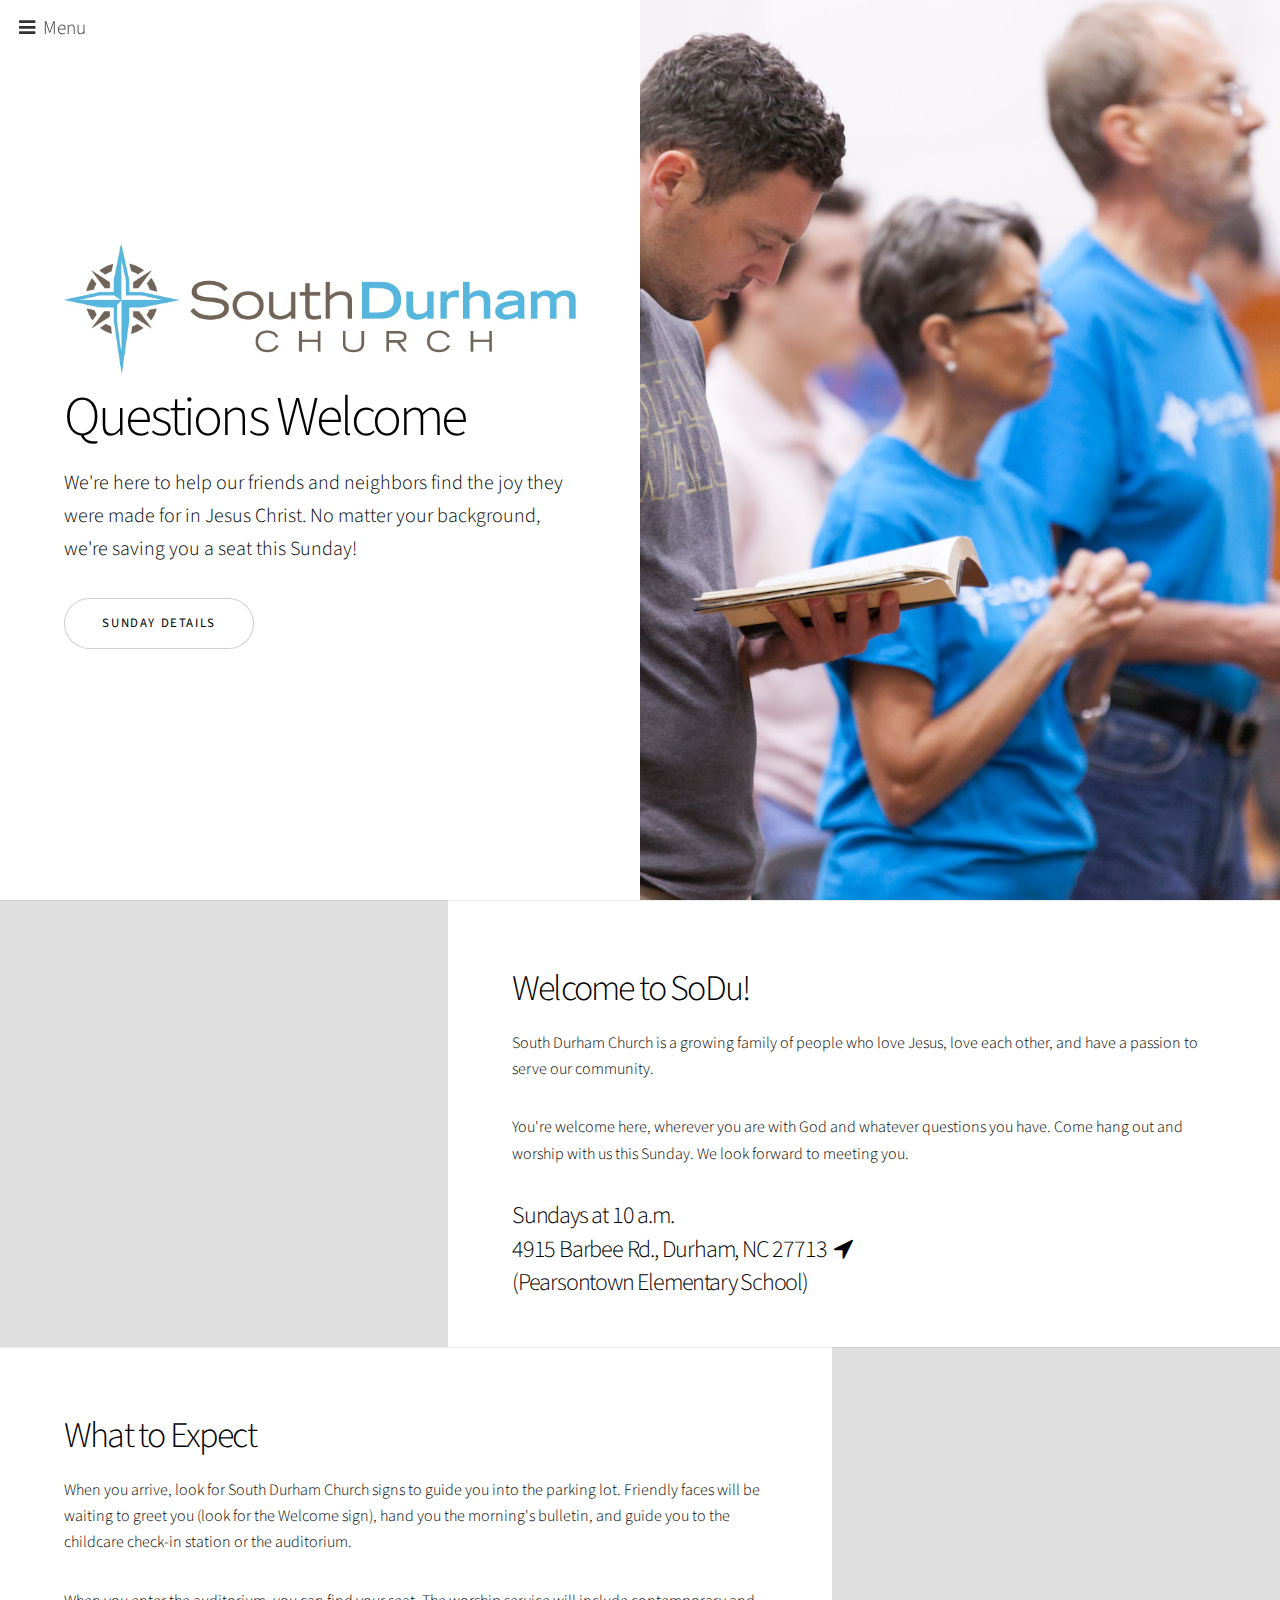
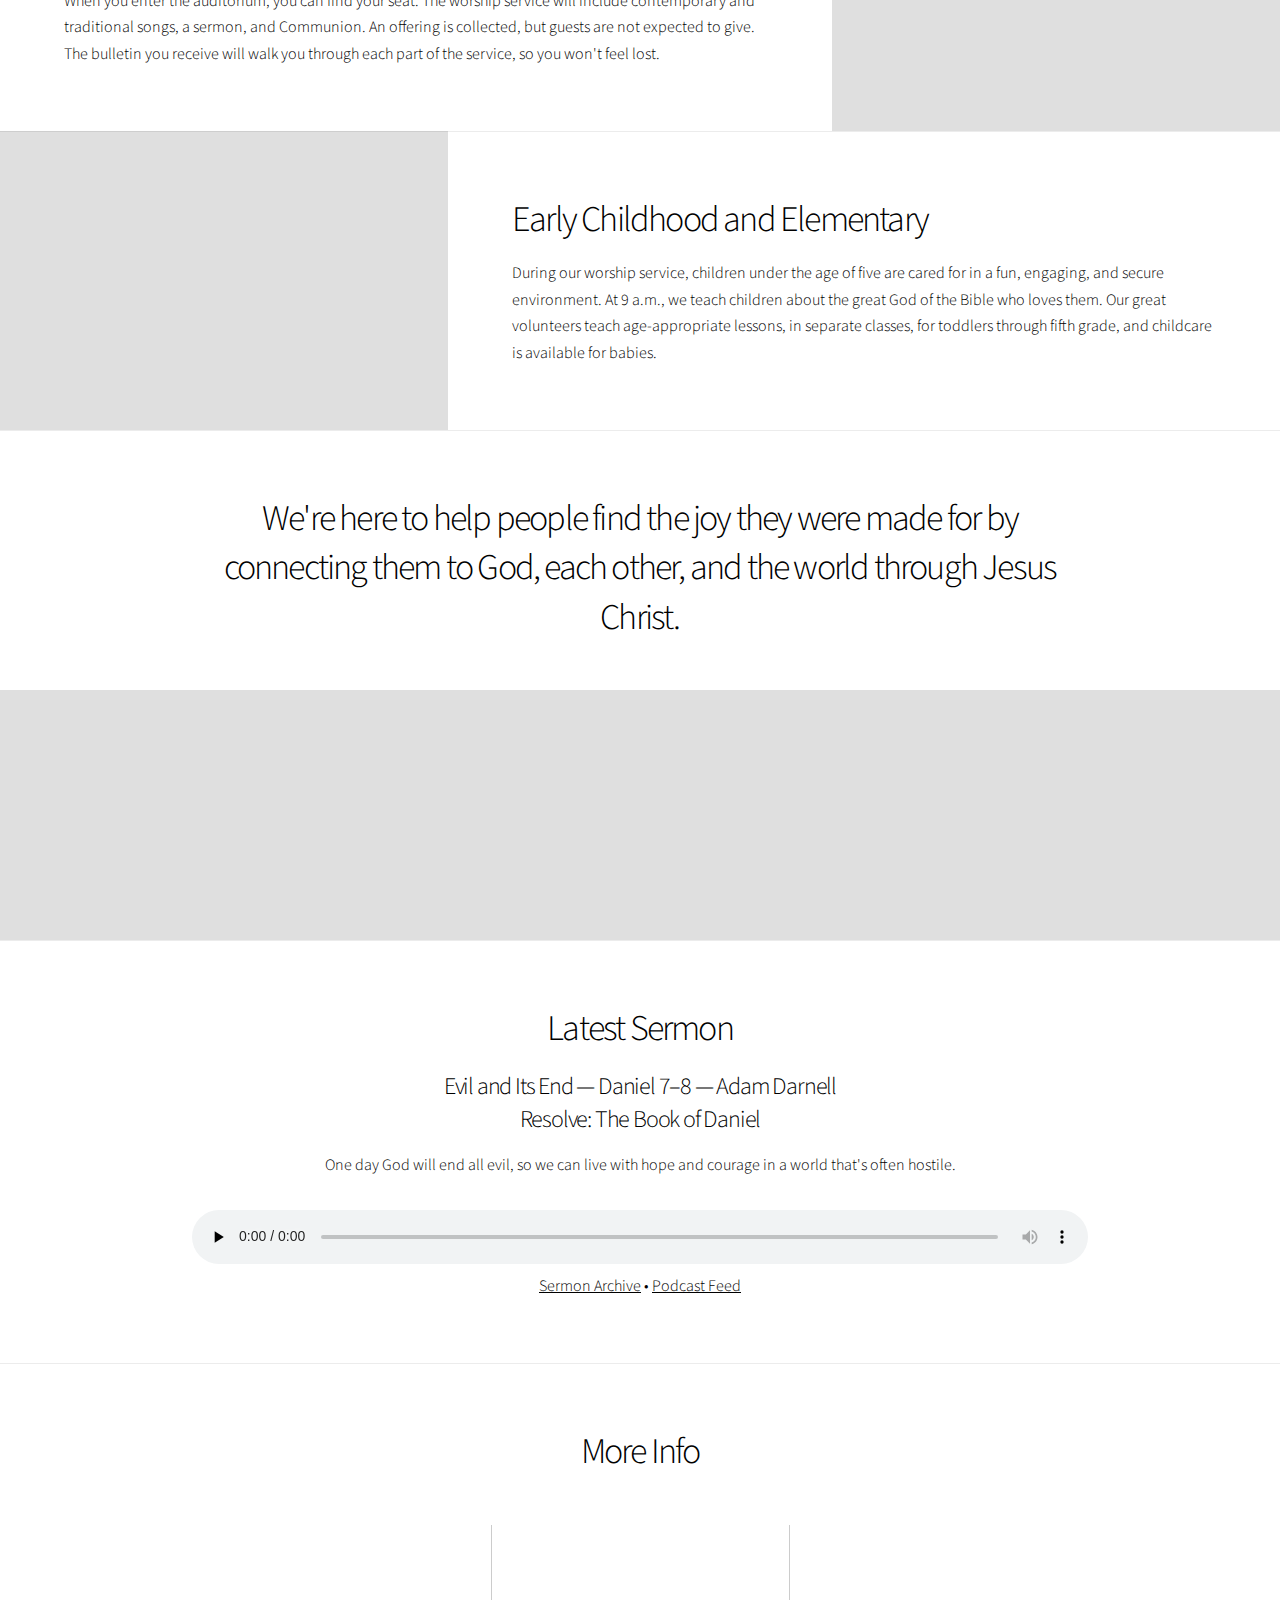
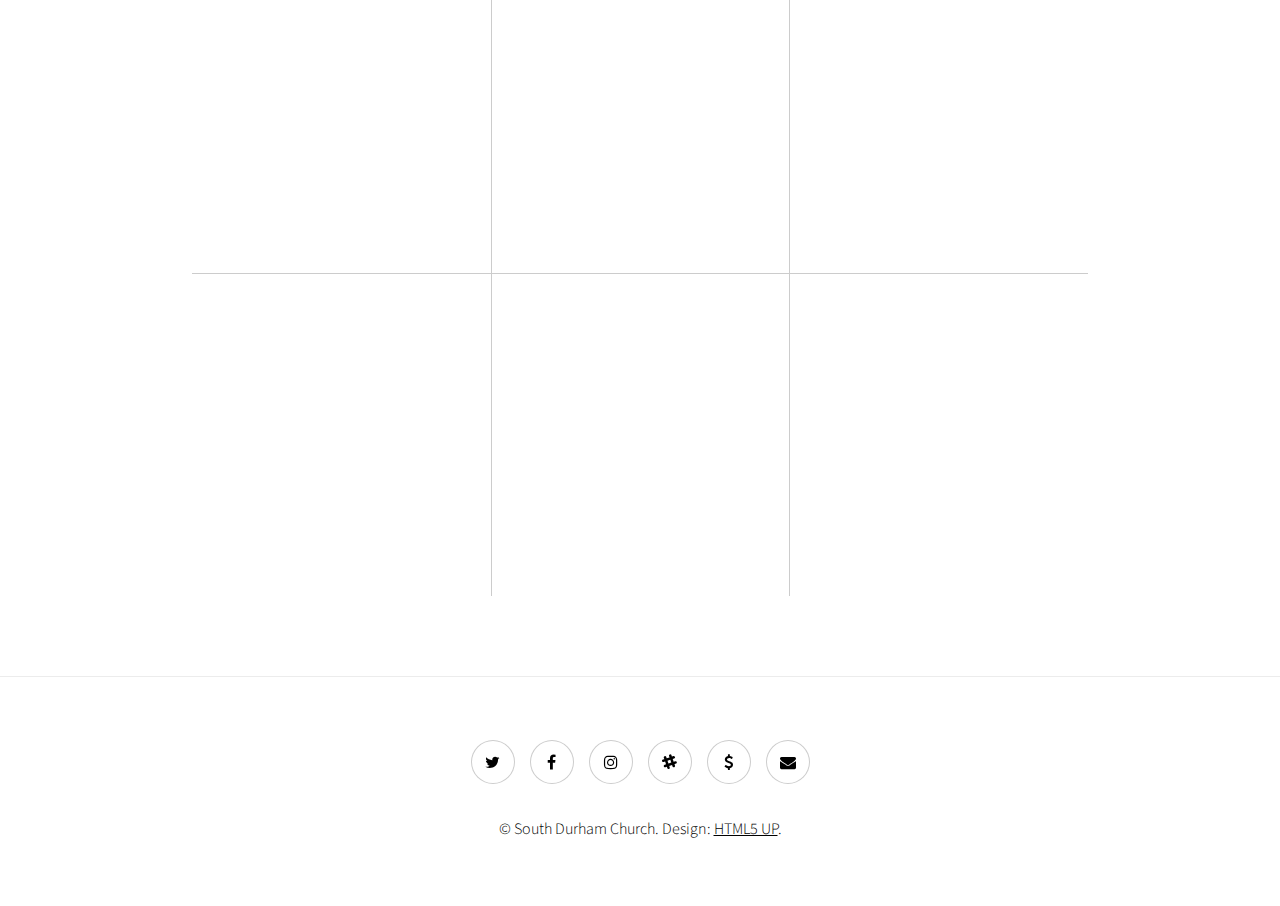
==== commit 61fb13e6: "1.0" ====
--- a/index.html
+++ b/index.html
@@ -10,29 +10,51 @@
 		<meta charset="utf-8" />
 		<meta name="viewport" content="width=device-width, initial-scale=1" />
 		<link rel="stylesheet" href="assets/css/main.css" />
+		<link rel="stylesheet" href="assets/css/nav.css" />
+		<link href="http://www.southdurham.org/images/SDC-Logo-favico.gif" rel="shortcut icon" />
 	</head>
 	<body>
+		<!-- NavBar -->
+		<div class="navbar">
+			<!-- Use any element to open the sidenav -->
+			<div class="nav icon fa-bars" onclick="toggleNav()"><span>Menu</span></div>
+		</div>
+
 		<!-- Nav -->
-		<!-- <div id="mySidenav" class="sidenav">
-		  <a href="javascript:void(0)" class="closebtn" onclick="closeNav()">&times;</a>
-		  <a href="#">About</a>
-		  <a href="#">Services</a>
-		  <a href="#">Clients</a>
-		  <a href="#">Contact</a>
-		</div> -->
-
-		<!-- Use any element to open the sidenav -->
-		<!-- <span onclick="openNav()">open</span> -->
+		<div class="sidenav-wrapper html-lightbox">
+			<div id="mySidenav" class="sidenav">
+			  <a href="javascript:void(0)" class="closebtn" onclick="toggleNav()">&times;</a>
+			  <a href="#first" class="smooth-scroll-middle" onclick="toggleNav()">Sunday Details</a>
+				<a href="#latest-sermon" class="smooth-scroll-middle" onclick="toggleNav()">Sermons</a>
+			  <a href="#more-info" class="smooth-scroll" onclick="toggleNav()">More Info</a>
+			  <a href="giving.html" class="html-modal">Giving</a>
+				<h3>Join us this weekend</h3>
+				<p>Sundays at 10 a.m.<br>
+					4915 Barbee Rd.<br>
+					Durham, NC<br>
+					<span class="icons"><a href="https://www.google.com/maps/place/South+Durham+Church/@35.931954,-78.9100417,17z/data=!3m1!4b1!4m5!3m4!1s0x89ace5f29915c2df:0x42efe4e7f5b733cf!8m2!3d35.931954!4d-78.907853?hl=en" class="directions icon fa-location-arrow"><span>Directions</span></a></span>
+				</p>
+
+				<ul class="icons">
+					<li><a href="http://www.twitter.com/SoDuChurch" class="icon style2 fa-twitter"><span class="label">Twitter</span></a></li>
+					<li><a href="https://www.facebook.com/pages/South-Durham-Church/252410808121273" class="icon style2 fa-facebook"><span class="label">Facebook</span></a></li>
+					<li><a href="https://www.instagram.com/southdurhamchurch/" class="icon style2 fa-instagram"><span class="label">Instagram</span></a></li>
+					<li><a href="https://sodu.slack.com/" class="icon style2 fa-slack"><span class="label">Slack</span></a></li>
+					<li><a href="https://sodu.churchcenteronline.com/giving" class="icon style2 fa-usd"><span class="label">Giving</span></a></li>
+					<li><a href="mailto:office@southdurham.org" class="icon style2 fa-envelope"><span class="label">Email</span></a></li>
+				</ul>
+			</div>
+		</div>
+
 
 		<!-- Wrapper -->
 			<div id="wrapper" class="divided">
-
 				<!-- One -->
 					<section class="banner style1 orient-left content-align-left image-position-right fullscreen onload-image-fade-in onload-content-fade-right">
 						<div class="content">
-							<img src="images/SDC-LogoRGB.jpg" alt="South Durham Church" style="width: 90%;" />
+							<img src="images/SDC-LogoRGB.jpg" alt="South Durham Church" style="width: 100%;" />
 							<h1>Questions Welcome</h1>
-							<p class="major"><!--[-->We're here to help our friends and neighbors find they joy they were made for in Jesus Christ. We don't care what your background is, what you look like, or who you vote for. We're saving you a seat this Sunday!<!--]--></p>
+							<p class="major"><!--[-->We're here to help our friends and neighbors find the joy they were made for in Jesus Christ. No matter your background, we're saving you a seat this Sunday!<!--]--></p>
 							<ul class="actions vertical">
 								<li><a href="#first" class="button big wide smooth-scroll-middle">Sunday Details</a></li>
 							</ul>
@@ -48,27 +70,28 @@
 							<h2>Welcome to SoDu!</h2>
 							<p>South Durham Church is a growing family of people who love Jesus, love each other, and have a passion to serve our community.</p>
 							<p>You're welcome here, wherever you are with God and whatever questions you have. Come hang out and worship with us this Sunday. We look forward to meeting you.</p>
-							<h3>Sundays at 10 a.m.<br>4915 Barbee Rd., Durham, NC 27713<br>(Pearsontown Elementary School)</h3>
+							<h3>Sundays at 10 a.m.<br><a href="https://www.google.com/maps/place/4915+Barbee+Rd,+Durham,+NC+27713/@35.931954,-78.9100417,17z/data=!3m1!4b1!4m5!3m4!1s0x89ace5f29915c2df:0xef9c288d1f2e4431!8m2!3d35.931954!4d-78.907853?hl=en">4915 Barbee Rd., Durham, NC 27713&nbsp;&nbsp;<span class="icon fa-location-arrow"></span></a><br>(Pearsontown Elementary School)</h3>
+							<!-- <ul class="actions vertical">
+								<li><a href="https://www.google.com/maps/place/4915+Barbee+Rd,+Durham,+NC+27713/@35.931954,-78.9100417,17z/data=!3m1!4b1!4m5!3m4!1s0x89ace5f29915c2df:0xef9c288d1f2e4431!8m2!3d35.931954!4d-78.907853?hl=en" class="button">Directions</a></li>
+							</ul> -->
+						</div>
+						<div class="image">
+							<img src="images/spotlight01.jpg" alt="" />
+						</div>
+					</section>
+
+				<!-- Three -->
+					<section class="spotlight style1 orient-left content-align-left image-position-center onscroll-image-fade-in">
+						<div class="content">
+							<h2>What to Expect</h2>
+							<p>When you arrive, look for South Durham Church signs to guide you into the parking lot. Friendly faces will be waiting to greet you (look for the Welcome sign), hand you the morning's bulletin, and guide you to the childcare check-in station or the auditorium.</p>
+							<p>When you enter the auditorium, you can find your seat. The worship service will include contemporary and traditional songs, a sermon, and Communion. An offering is collected, but guests are not expected to give. The bulletin you receive will walk you through each part of the service, so you won't feel lost.</p>
 							<!-- <ul class="actions vertical">
 								<li><a href="#" class="button">Learn More</a></li>
 							</ul> -->
 						</div>
 						<div class="image">
-							<img src="images/spotlight01.jpg" alt="" />
-						</div>
-					</section>
-
-				<!-- Three -->
-					<section class="spotlight style1 orient-left content-align-left image-position-center onscroll-image-fade-in">
-						<div class="content">
-							<h2>Parking and Childcare</h2>
-							<p>Look for South Durham Church signs to guide you into the parking lot. Friendly faces will be waiting to greet you at the main door (look for the Welcome sign), hand you the morning's program, and guide you to the childcare check-in station or the auditorium.</p>
-							<!-- <ul class="actions vertical">
-								<li><a href="#" class="button">Learn More</a></li>
-							</ul> -->
-						</div>
-						<div class="image">
-							<img src="images/spotlight02.jpg" alt="" />
+							<img src="images/spotlight02a.jpg" alt="" />
 						</div>
 					</section>
 
@@ -76,7 +99,7 @@
 					<section class="spotlight style1 orient-right content-align-left image-position-center onscroll-image-fade-in">
 						<div class="content">
 							<h2>Early Childhood and Elementary</h2>
-							<p>During our worship service, we teach children about the great God of the Bible who loves them in a fun, engaging, and secure setting we call SoDu Kids. Our great volunteers teach age-appropriate lessons, in separate classes, for toddlers through fifth grade, and childcare is available for babies.</p>
+							<p>During our worship service, children under the age of five are cared for in a fun, engaging, and secure environment. At 9 a.m., we teach children about the great God of the Bible who loves them. Our great volunteers teach age-appropriate lessons, in separate classes, for toddlers through fifth grade, and childcare is available for babies.</p>
 							<!-- <ul class="actions vertical">
 								<li><a href="#" class="button">Learn More</a></li>
 							</ul> -->
@@ -244,7 +267,17 @@
 					</section>
 
 				<!-- Six -->
-					<section class="wrapper style1 align-center">
+					<section class="wrapper style1 align-center" id="latest-sermon">
+						<div class="inner">
+							<h2>Latest Sermon</h2>
+							<h3>Evil and Its End &mdash; Daniel 7&ndash;8 &mdash; Adam Darnell<br>Resolve: The Book of Daniel</h3>
+							<p>One day God will end all evil, so we can live with hope and courage in a world that's often hostile.</p>
+							<audio id="audio-5065-1" preload="none" style="width: 100%;" controls="controls"><source type="audio/mpeg" src="http://sermons.southdurham.org/wp-content/uploads/sermons/2017/03/2017.03.05-Sermon.mp3?_=1" /><a
+href="http://www.southdurham.org/wp-content/uploads/sermons/2017/03/2017.03.05-Sermon.mp3">http://www.southdurham.org/wp-content/uploads/sermons/2017/03/2017.03.05-Sermon.mp3</a></audio>
+							<p><a href="http://sermons.southdurham.org/">Sermon Archive</a> &bull; <a href="http://sermons.southdurham.org/sermons/feed/">Podcast Feed</a></p>
+						</div>
+					</section>
+					<section class="wrapper style1 align-center html-lightbox" id="more-info">
 						<div class="inner">
 							<h2>More Info</h2>
 							<!-- <p>Lorem ipsum dolor sit amet, consectetur adipiscing elit. Morbi id ante sed ex pharetra lacinia sit amet vel massa. Donec facilisis laoreet nulla eu bibendum. Donec ut ex risus. Fusce lorem lectus, pharetra pretium massa et, hendrerit vestibulum odio lorem ipsum.</p> -->
@@ -252,32 +285,32 @@
 								<section>
 									<span class="icon style2 major fa-book"></span>
 									<h3>Our Beliefs</h3>
-									<p>The Bible is the inspired Word of God, without error, and the final authority for life. God is one, in three persons: Father, Son, and Holy Spirit. <a href="#">Read more</a></p>
+									<p>The Bible is the inspired Word of God, without error, and the final authority for life. God is one, in three persons: Father, Son, and Holy Spirit. <a href="beliefs.html" class="html-modal">Read more</a></p>
+								</section>
+								<section>
+									<span class="icon style2 major fa-child"></span>
+									<h3>Our Leadership</h3>
+									<p>South Durham Church is led by a team of elders, including <a href="pastor.html" class="html-modal">Pastor Adam Darnell</a>, who preaches most Sundays. Ministry Team leaders and staff support the work of the church.</p>
 								</section>
 								<section>
 									<span class="icon style2 major fa-heart"></span>
 									<h3>Serving</h3>
-									<p>Lorem ipsum dolor sit amet, consectetur adipiscing elit. Morbi dui turpis, cursus eget orci amet aliquam congue semper. Etiam eget ultrices risus nec tempor elit.</p>
-								</section>
-								<section>
-									<span class="icon style2 major fa-child"></span>
-									<h3>Community Events</h3>
-									<p>Lorem ipsum dolor sit amet, consectetur adipiscing elit. Morbi dui turpis, cursus eget orci amet aliquam congue semper. Etiam eget ultrices risus nec tempor elit.</p>
+									<p>We want to bring our community together to serve our community. <a href="http://eepurl.com/bLoQOX" target="_blank">Sign up here</a> to get notifications about our regular Serve SoDu events, including the annual Love South Durham Festival.</p>
 								</section>
 								<section>
 									<span class="icon style2 major fa-globe"></span>
 									<h3>International Ministry</h3>
-									<p>Lorem ipsum dolor sit amet, consectetur adipiscing elit. Morbi dui turpis, cursus eget orci amet aliquam congue semper. Etiam eget ultrices risus nec tempor elit.</p>
+									<p>The Gospel is for every nation, so we send teams to serve and share the love of Jesus around the world. We do the same for internationals in our own backyard.</p>
 								</section>
 								<section>
 									<span class="icon style2 major fa-users"></span>
 									<h3>Small Groups</h3>
-									<p>Lorem ipsum dolor sit amet, consectetur adipiscing elit. Morbi dui turpis, cursus eget orci amet aliquam congue semper. Etiam eget ultrices risus nec tempor elit.</p>
+									<p>People were made for community. We're starting new small groups all the time where you can be known, be loved, and get to know God better, with others.</p>
 								</section>
 								<section>
 									<span class="icon style2 major fa-home"></span>
 									<h3>Belonging</h3>
-									<p>Church is a family. We're here for each other, and we want to love each other like Christ has loved us. <a href="#">Read more</a></p>
+									<p>Church is a family of people who have been adopted by God. We're here for each other, and we want to love each other like Christ has loved us. <a href="belonging.html" class="html-modal">Read more</a></p>
 								</section>
 								<!-- <section>
 									<span class="icon style2 major fa-desktop"></span>
@@ -314,7 +347,7 @@
 					</section>
 
 				<!-- Seven -->
-					<section class="wrapper style1 align-center">
+					<!-- <section class="wrapper style1 align-center">
 						<div class="inner medium">
 							<h2>Get in touch</h2>
 							<form method="post" action="#">
@@ -336,7 +369,7 @@
 							</form>
 
 						</div>
-					</section>
+					</section> -->
 
 				<!-- Footer -->
 					<footer class="wrapper style1 align-center">
@@ -362,6 +395,16 @@
 			<script src="assets/js/skel.min.js"></script>
 			<script src="assets/js/util.js"></script>
 			<script src="assets/js/main.js"></script>
+			<script src="assets/js/nav.js"></script>
+			<script>
+			  (function(i,s,o,g,r,a,m){i['GoogleAnalyticsObject']=r;i[r]=i[r]||function(){
+			  (i[r].q=i[r].q||[]).push(arguments)},i[r].l=1*new Date();a=s.createElement(o),
+			  m=s.getElementsByTagName(o)[0];a.async=1;a.src=g;m.parentNode.insertBefore(a,m)
+			  })(window,document,'script','https://www.google-analytics.com/analytics.js','ga');
+
+			  ga('create', 'UA-49576446-1', 'auto');
+			  ga('send', 'pageview');
+			</script>
 
 	</body>
 </html>
--- a/assets/css/main.css
+++ b/assets/css/main.css
@@ -6878,7 +6878,7 @@
 		}
 	}
 
-	.gallery.lightbox .modal {
+	.gallery.lightbox .modal, .html-lightbox .modal {
 		display: -moz-flex;
 		display: -webkit-flex;
 		display: -ms-flex;
@@ -6916,7 +6916,7 @@
 		z-index: 0;
 	}
 
-		.gallery.lightbox .modal:before {
+		.gallery.lightbox .modal:before, .html-lightbox .modal:before {
 			-moz-animation: gallery-modal-spinner 1s infinite linear;
 			-webkit-animation: gallery-modal-spinner 1s infinite linear;
 			-ms-animation: gallery-modal-spinner 1s infinite linear;
@@ -6944,7 +6944,7 @@
 			opacity: 0;
 		}
 
-		.gallery.lightbox .modal:after {
+		.gallery.lightbox .modal:after, .html-lightbox .modal:after {
 			content: '';
 			display: block;
 			position: absolute;
@@ -6959,7 +6959,7 @@
 			background-size: 3rem;
 		}
 
-		.gallery.lightbox .modal .inner {
+		.gallery.lightbox .modal .inner, .html-lightbox .modal .inner {
 			-moz-transform: translateY(0.75rem);
 			-webkit-transform: translateY(0.75rem);
 			-ms-transform: translateY(0.75rem);
@@ -6978,7 +6978,7 @@
 				box-shadow: 0 1rem 3rem 0 rgba(0, 0, 0, 0.35);
 			}
 
-		.gallery.lightbox .modal.visible {
+		.gallery.lightbox .modal.visible, .html-lightbox .modal.visible {
 			-moz-pointer-events: auto;
 			-webkit-pointer-events: auto;
 			-ms-pointer-events: auto;
@@ -6988,11 +6988,11 @@
 			z-index: 10001;
 		}
 
-			.gallery.lightbox .modal.visible:before {
+			.gallery.lightbox .modal.visible:before, .html-lightbox .modal.visible:before {
 				opacity: 1;
 			}
 
-		.gallery.lightbox .modal.loaded .inner {
+		.gallery.lightbox .modal.loaded .inner, .html-lightbox .modal.loaded .inner {
 			-moz-transform: translateY(0);
 			-webkit-transform: translateY(0);
 			-ms-transform: translateY(0);
@@ -7004,7 +7004,7 @@
 			opacity: 1;
 		}
 
-		.gallery.lightbox .modal.loaded:before {
+		.gallery.lightbox .modal.loaded:before, .html-lightbox .modal.loaded:before {
 			-moz-transition-delay: 0s;
 			-webkit-transition-delay: 0s;
 			-ms-transition-delay: 0s;
@@ -8413,4 +8413,4 @@
 
 			#wrapper.divided > .invert:first-child {
 				box-shadow: none !important;
-			}+			}
--- a/assets/css/nav.css
+++ b/assets/css/nav.css
@@ -0,0 +1,142 @@
+/* NavBar */
+.navbar {
+  position: fixed;
+  top: 0;
+  left: 0;
+  right: 0;
+  width: 100%;
+  z-index: 100;
+  transition: margin .5s;
+}
+
+/* The menu icon */
+.nav {
+  z-index: 200;
+  float: left;
+  padding: .6em 1em;
+  cursor: pointer;
+  font-size: 1.2em;
+  color: #333;
+  opacity: 1;
+  transition: opacity .5s;
+  background: rgba(255,255,255,0.9);
+  border-radius: 0 0 7px 0;
+}
+
+.nav span {
+  /*float: left;*/
+  padding-left: .4em;
+}
+
+.directions {
+  float: left;
+  padding-left: 32px;
+}
+
+.directions span {
+  padding-left: .4em;
+}
+
+/* The side navigation menu */
+.sidenav {
+    height: 100%; /* 100% Full-height */
+    width: 250px; /* 0 width - change this with JavaScript */
+    position: fixed; /* Stay in place */
+    z-index: 2; /* Stay on top */
+    top: 0;
+    left: -250px;
+    background-color: #222; /* Black*/
+    overflow-x: hidden; /* Disable horizontal scroll */
+    padding-top: 60px; /* Place content 60px from the top */
+    transition: 0.5s; /* 0.5 second transition effect to slide in the sidenav */
+}
+
+/* The navigation menu links */
+.sidenav a, .sidenav p, .sidenav h3 {
+    padding: 8px 8px 8px 32px;
+    color: #fff;
+    text-decoration: none;
+    font-size: 25px;
+    display: block;
+    transition: 0.3s;
+}
+
+.sidenav h3 {
+  padding: 24px 8px 0px 32px;
+  margin-bottom: 0px;
+  font-size: 20px;
+  font-weight: 500;
+}
+
+.sidenav p {
+  font-size: 18px;
+  padding: 8px 32px;
+}
+
+/* When you mouse over the navigation links, change their color */
+.sidenav a:hover, .offcanvas a:focus{
+    color: #57b6dc;
+}
+
+/* Position and style the close button (top right corner) */
+.sidenav a.closebtn {
+  position: absolute;
+  top: 0;
+  right: 15px;
+  font-size: 42px;
+  margin-left: 50px;
+  padding-top: 0px;
+  margin-top:-3px;
+}
+
+.sidenav .button {
+  margin-top: 8px;
+  color: #fff !important;
+}
+
+.sidenav .icons {
+  clear: left;
+  padding: 12px 32px 44px 32px;
+}
+
+.sidenav .icons a {
+    padding: 4px 0;
+    font-size: 16px;
+}
+
+/* Style page content - use this if you want to push the page content to the right when you open the side navigation */
+#wrapper {
+    transition: left .5s;
+    position: relative;
+    left: 0;
+}
+
+/* On smaller screens, where height is less than 450px, change the style of the sidenav (less padding and a smaller font size) */
+@media screen and (max-height: 450px) {
+    .sidenav {padding-top: 15px;}
+    .sidenav a {font-size: 18px;}
+}
+
+/* non-nav tweaks */
+#more-info .icon, .button:hover, a:hover, a.icon.style2:hover:before {
+  color: #57b6dc !important;
+}
+
+a.icon.style2:hover:before, .button:hover {
+  box-shadow: inset 0 0 0 1px #57b6dc;
+}
+
+#more-info .icon.style2:before {
+  box-shadow: inset 0 0 0 1px rgba(87, 182, 220, 0.5);
+  /* brown: box-shadow: inset 0 0 0 1px rgba(114, 100, 87, 0.2); */
+}
+
+.html-lightbox-modal {
+  background: #fff;
+  padding: 3rem 4rem 1rem 4rem;
+  border-radius: 30px;
+  width: 90%;
+  max-height: 80%;
+  overflow-y: scroll;
+  text-align: center;
+}
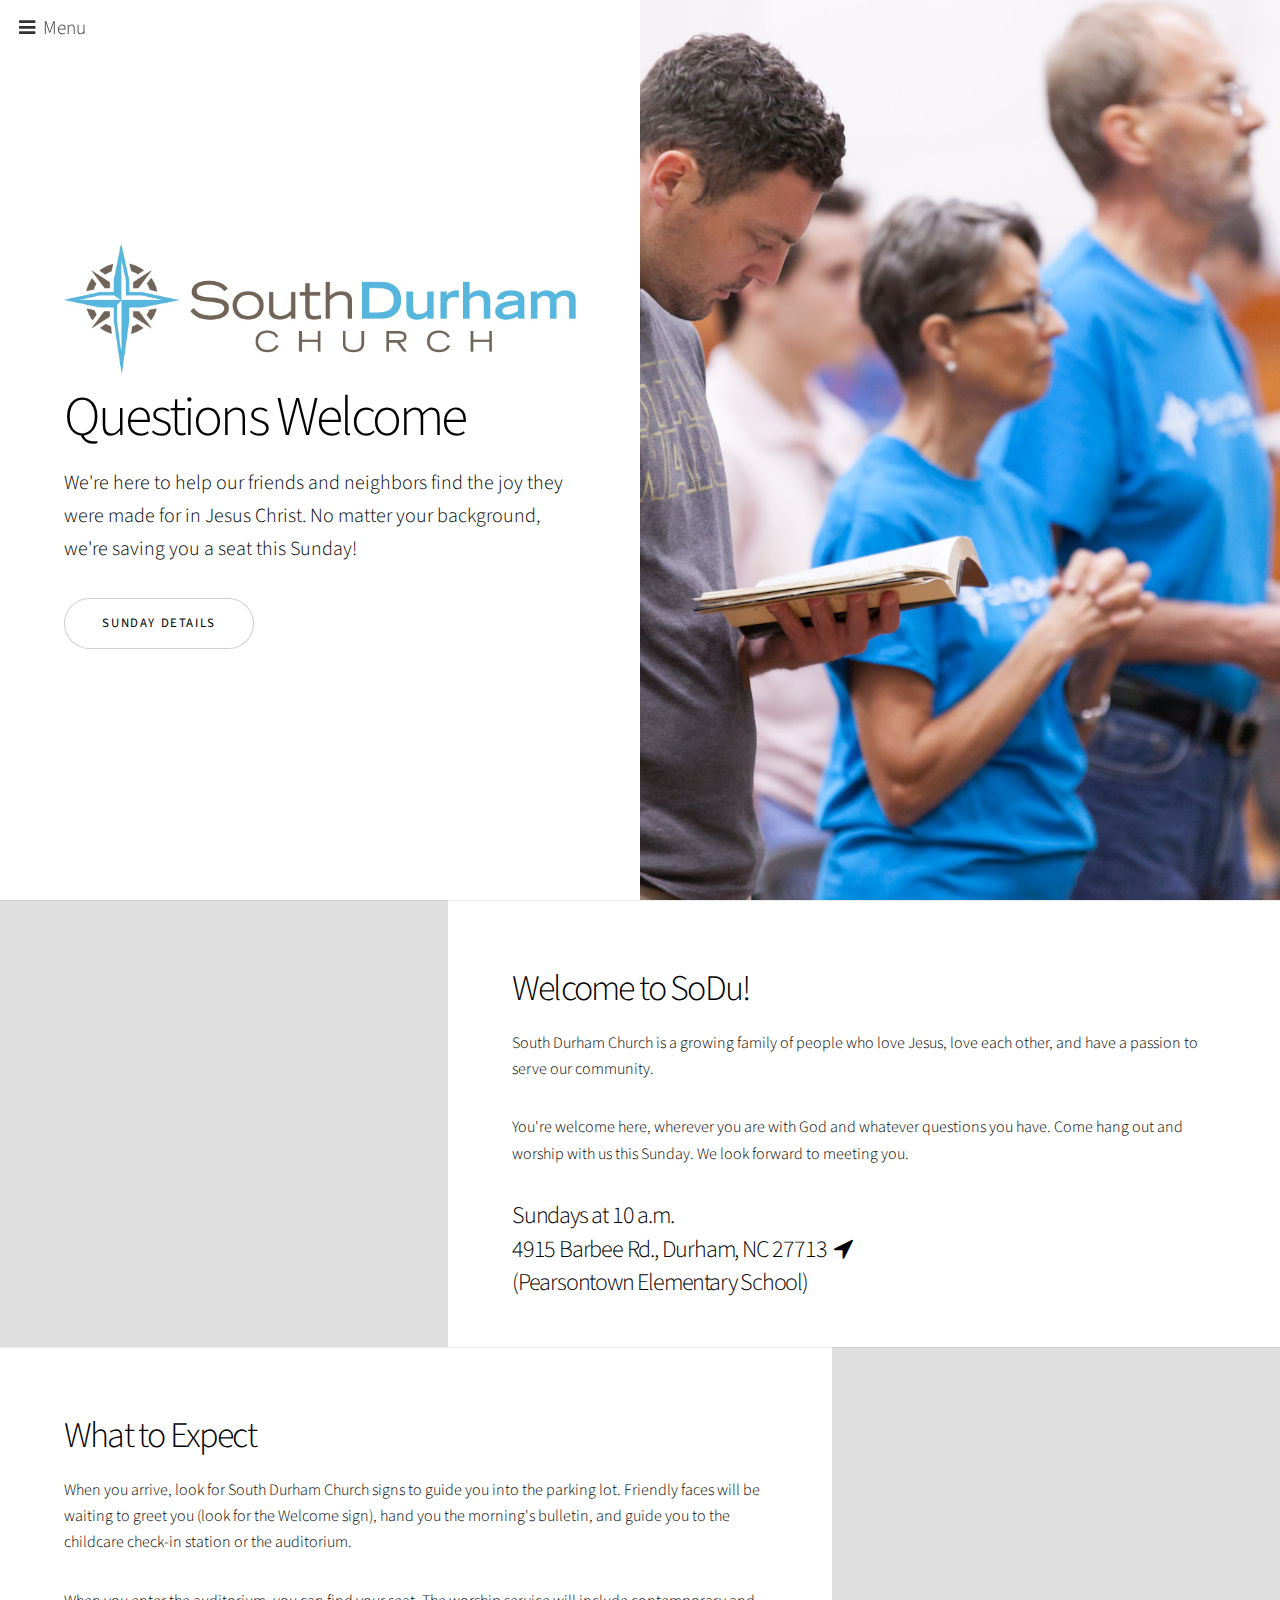
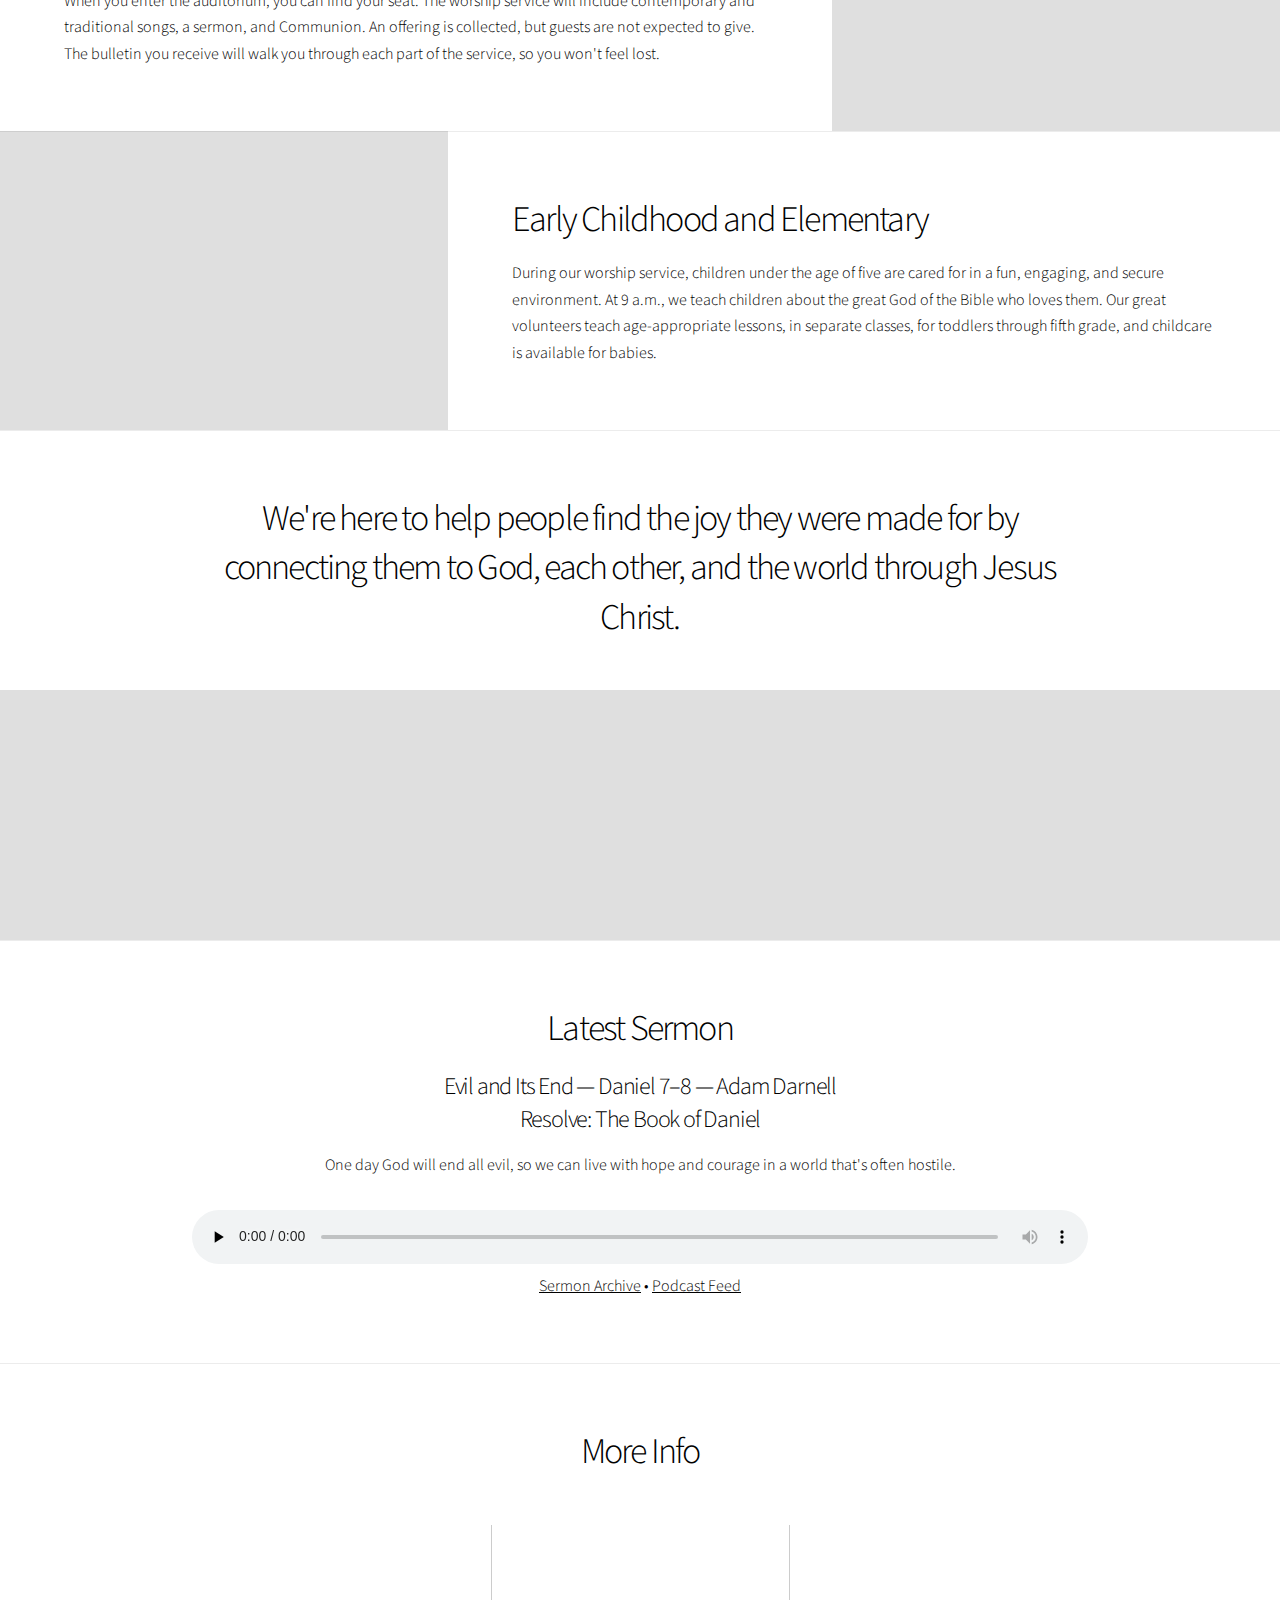
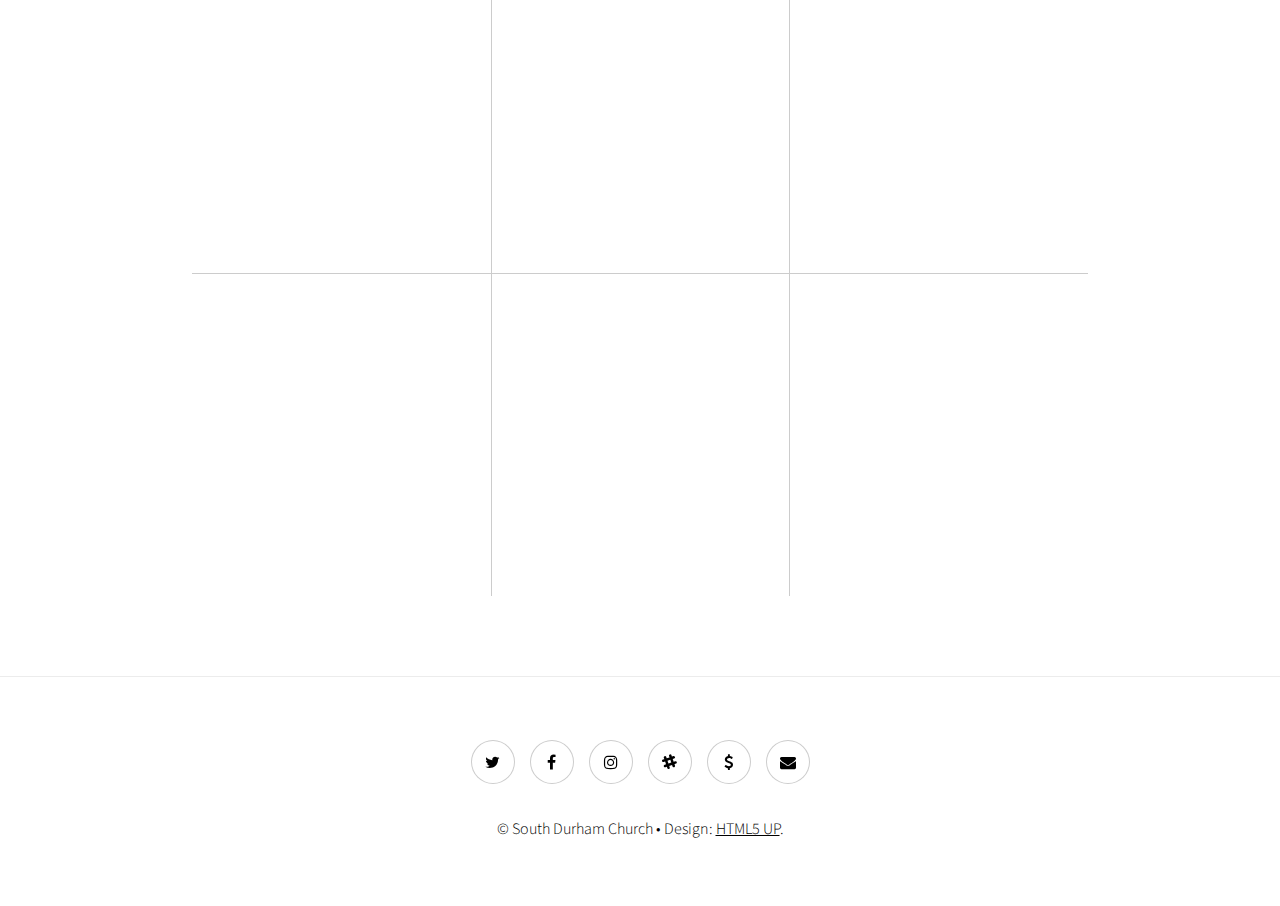
==== commit 3ff3da97: "Changed a small thing" ====
--- a/index.html
+++ b/index.html
@@ -382,7 +382,7 @@
 								<li><a href="https://sodu.churchcenteronline.com/giving" class="icon style2 fa-usd"><span class="label">Giving</span></a></li>
 								<li><a href="mailto:office@southdurham.org" class="icon style2 fa-envelope"><span class="label">Email</span></a></li>
 							</ul>
-							<p>&copy; South Durham Church. Design: <a href="https://html5up.net">HTML5 UP</a>.</p>
+							<p>&copy; South Durham Church &bull; Design: <a href="https://html5up.net">HTML5 UP</a>.</p>
 						</div>
 					</footer>
 
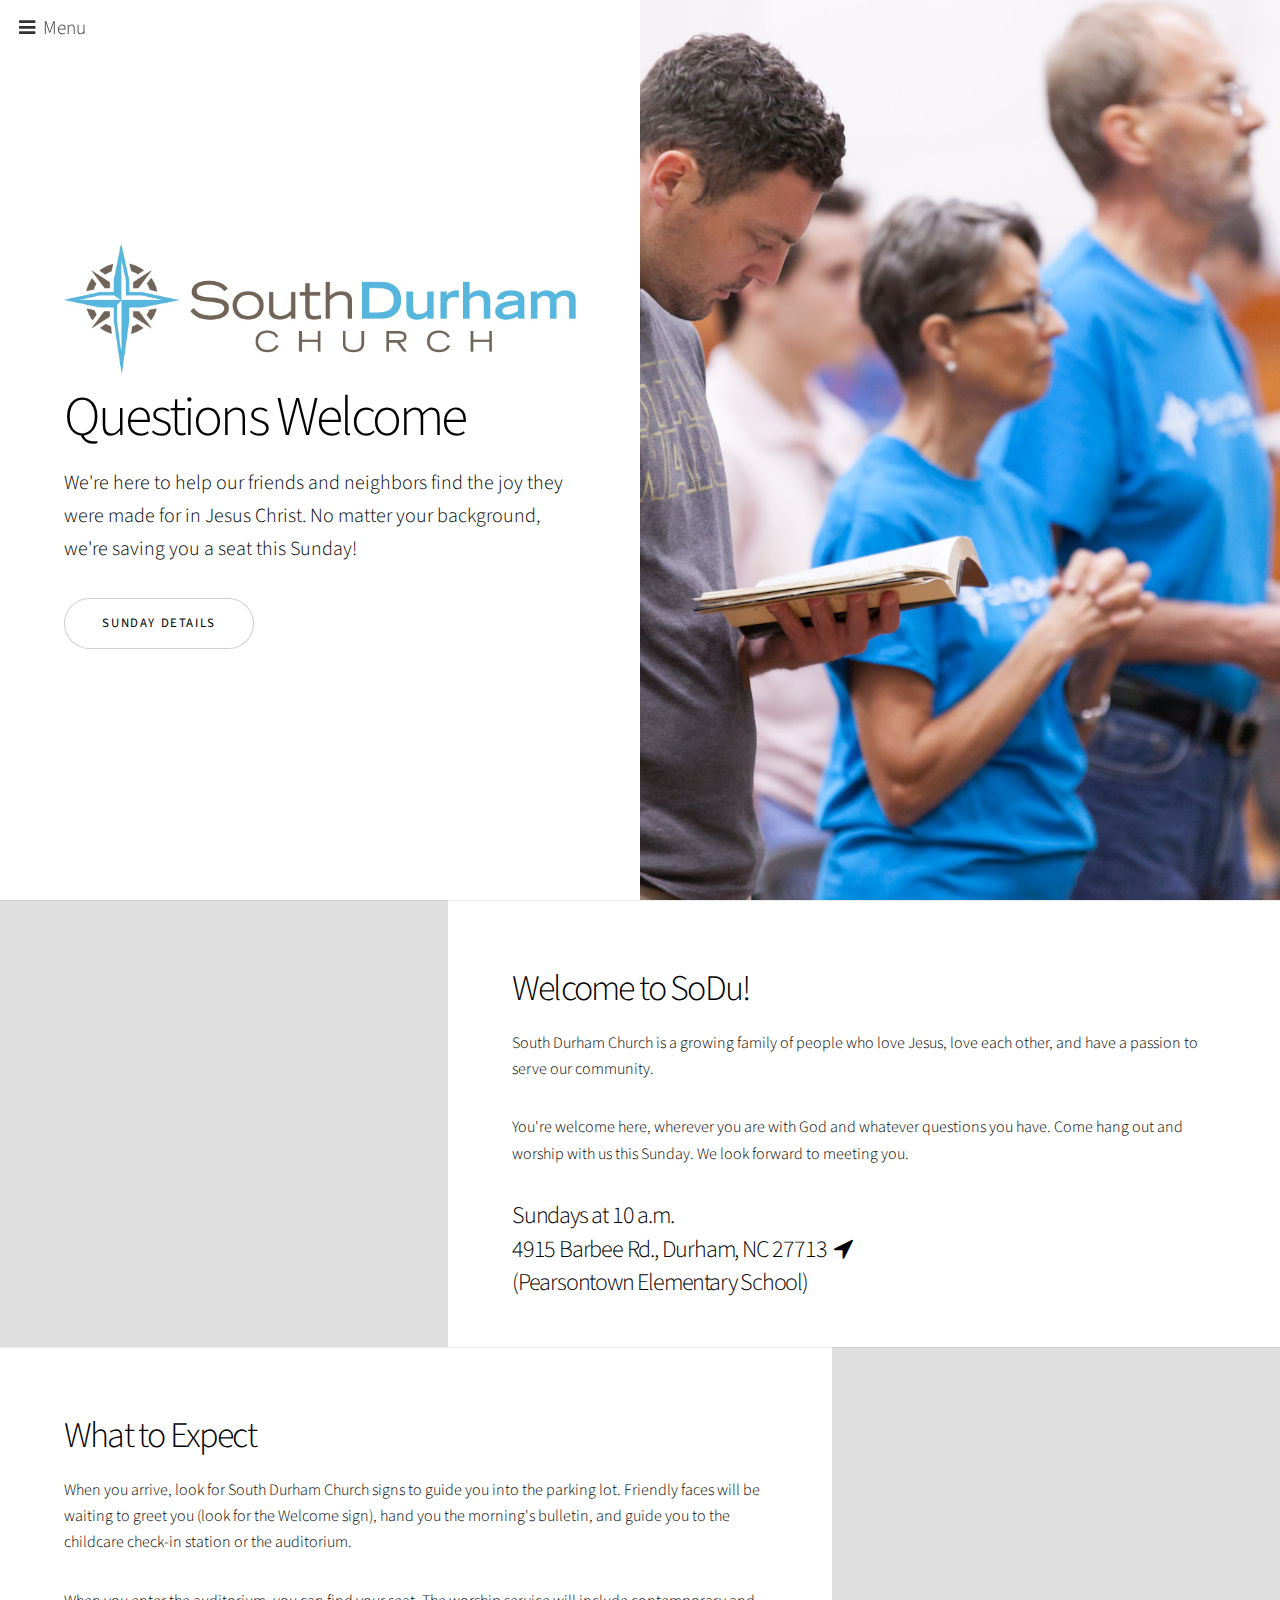
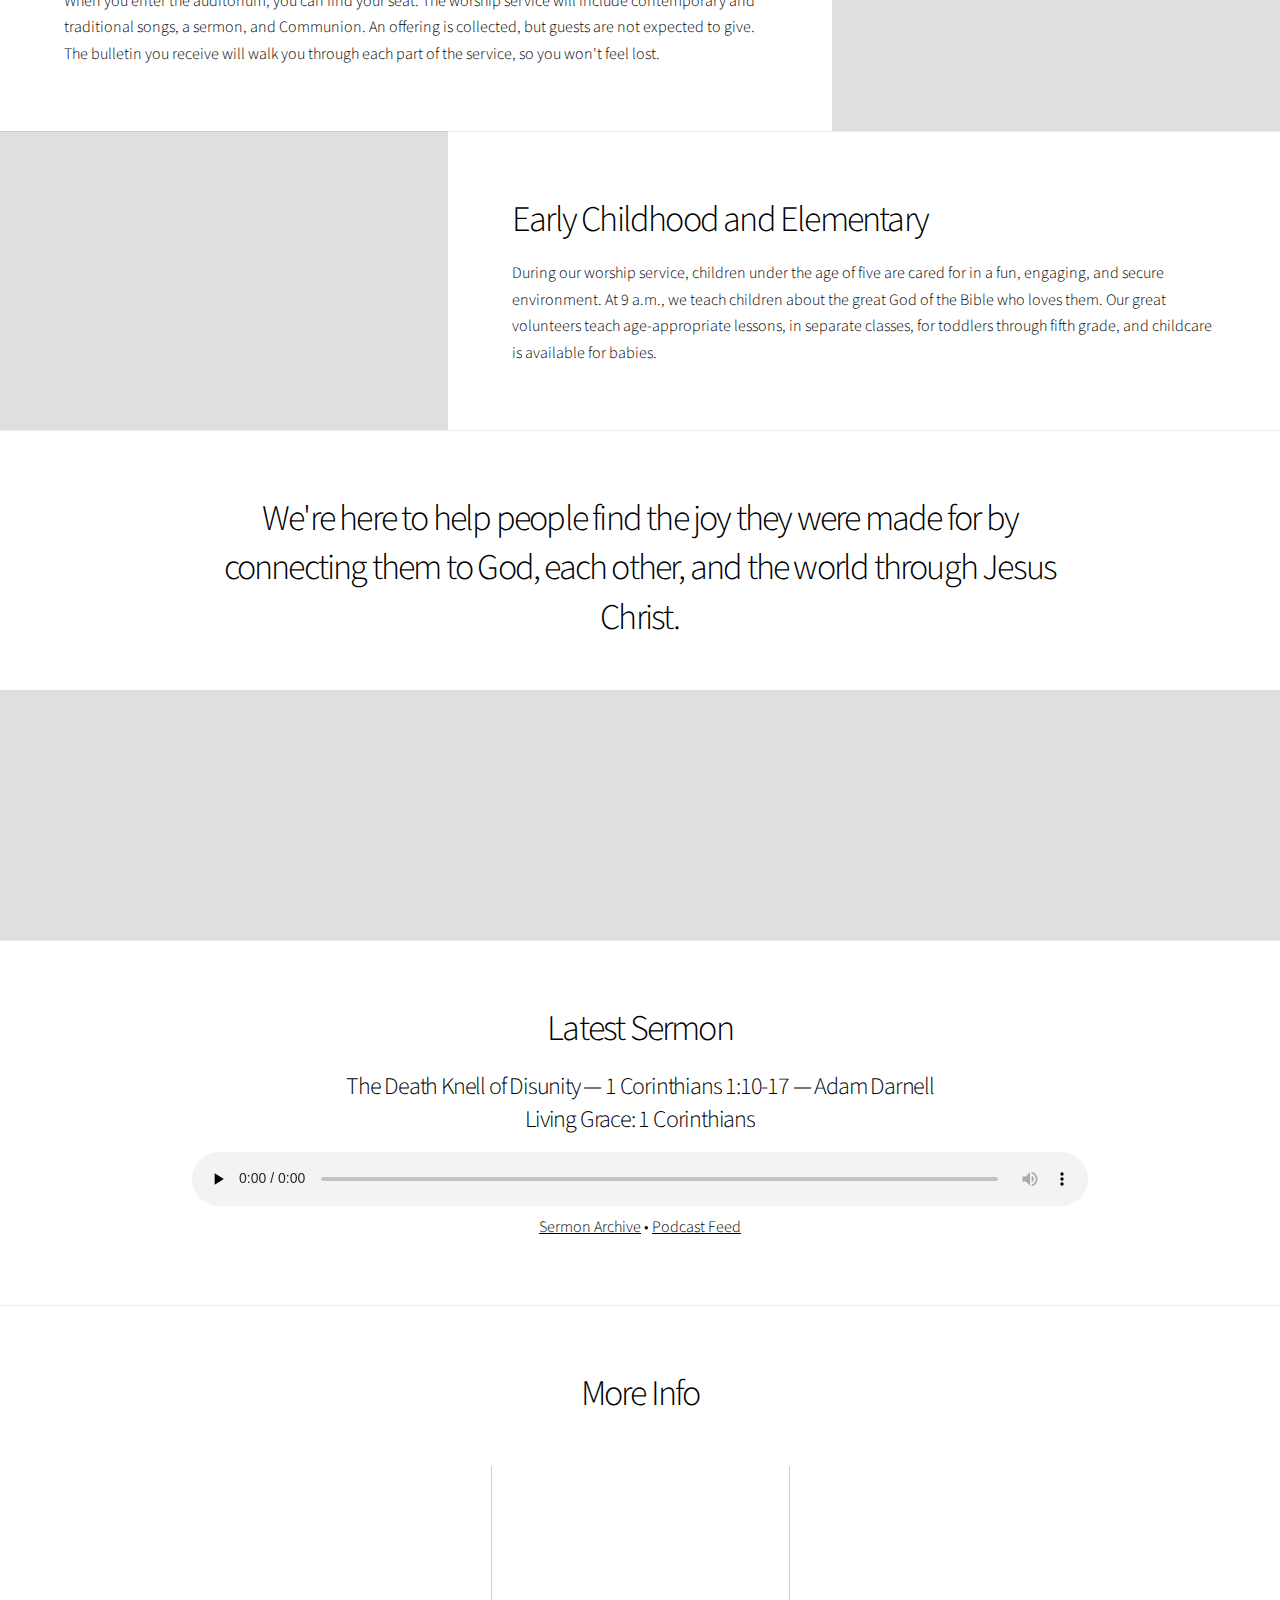
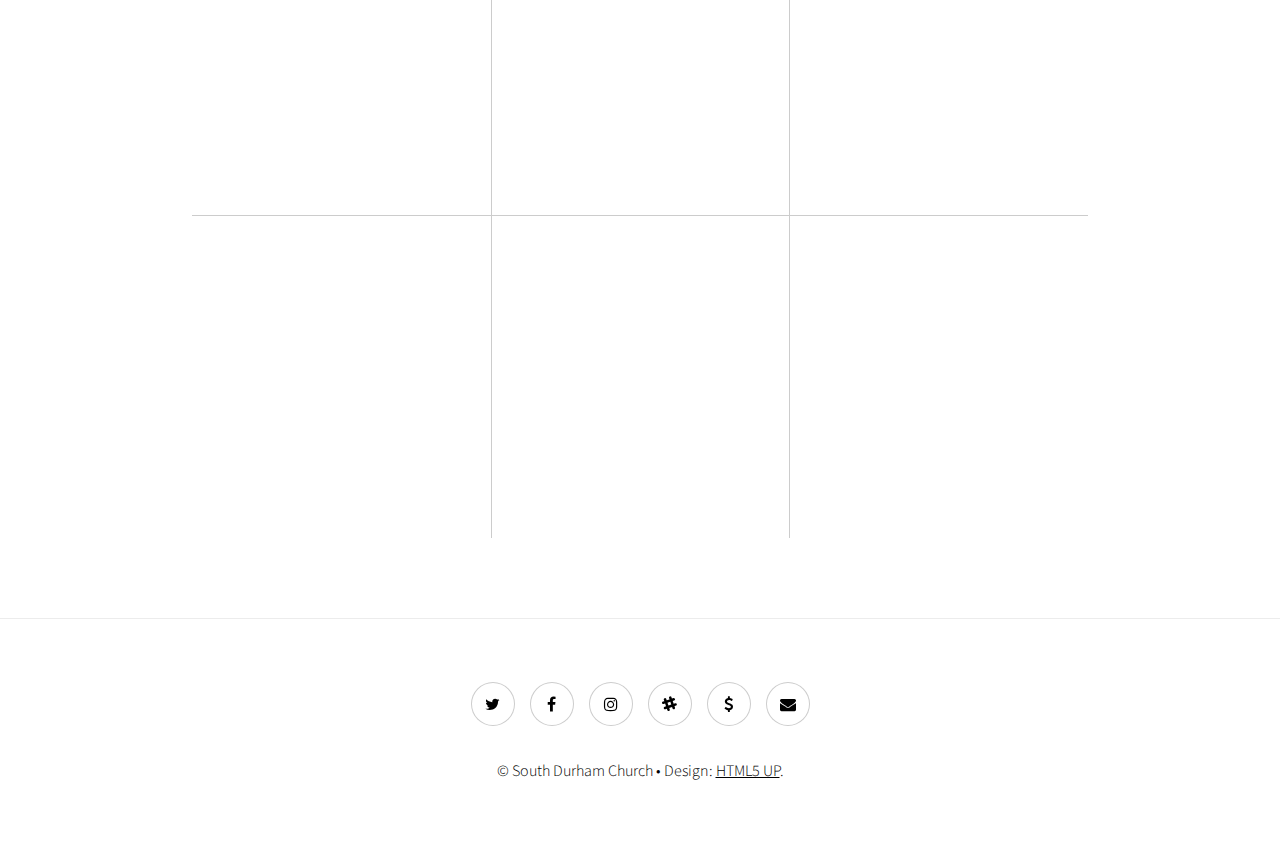
==== commit 2aa79f2c: "FiveYears and WorshipJob" ====
--- a/index.html
+++ b/index.html
@@ -28,6 +28,7 @@
 				<a href="#latest-sermon" class="smooth-scroll-middle" onclick="toggleNav()">Sermons</a>
 			  <a href="#more-info" class="smooth-scroll" onclick="toggleNav()">More Info</a>
 			  <a href="giving.html" class="html-modal">Giving</a>
+				<a href="/fiveyears">5th Anniversary Celebration</a>
 				<h3>Join us this weekend</h3>
 				<p>Sundays at 10 a.m.<br>
 					4915 Barbee Rd.<br>
@@ -270,10 +271,10 @@
 					<section class="wrapper style1 align-center" id="latest-sermon">
 						<div class="inner">
 							<h2>Latest Sermon</h2>
-							<h3>Evil and Its End &mdash; Daniel 7&ndash;8 &mdash; Adam Darnell<br>Resolve: The Book of Daniel</h3>
-							<p>One day God will end all evil, so we can live with hope and courage in a world that's often hostile.</p>
-							<audio id="audio-5065-1" preload="none" style="width: 100%;" controls="controls"><source type="audio/mpeg" src="http://sermons.southdurham.org/wp-content/uploads/sermons/2017/03/2017.03.05-Sermon.mp3?_=1" /><a
-href="http://www.southdurham.org/wp-content/uploads/sermons/2017/03/2017.03.05-Sermon.mp3">http://www.southdurham.org/wp-content/uploads/sermons/2017/03/2017.03.05-Sermon.mp3</a></audio>
+							<h3>The Death Knell of Disunity &mdash; 1 Corinthians 1:10-17 &mdash; Adam Darnell<br>Living Grace: 1 Corinthians</h3>
+							<audio id="audio-5065-1" preload="none" style="width: 100%;" controls="controls">
+								<source type="audio/mpeg" src="http://sermons.southdurham.org/wp-content/uploads/sermons/2017/05/2017.04.30-Sermon.mp3" /><a href="http://sermons.southdurham.org/wp-content/uploads/sermons/2017/05/2017.04.30-Sermon.mp3">http://sermons.southdurham.org/wp-content/uploads/sermons/2017/05/2017.04.30-Sermon.mp3</a>
+							</audio>
 							<p><a href="http://sermons.southdurham.org/">Sermon Archive</a> &bull; <a href="http://sermons.southdurham.org/sermons/feed/">Podcast Feed</a></p>
 						</div>
 					</section>
